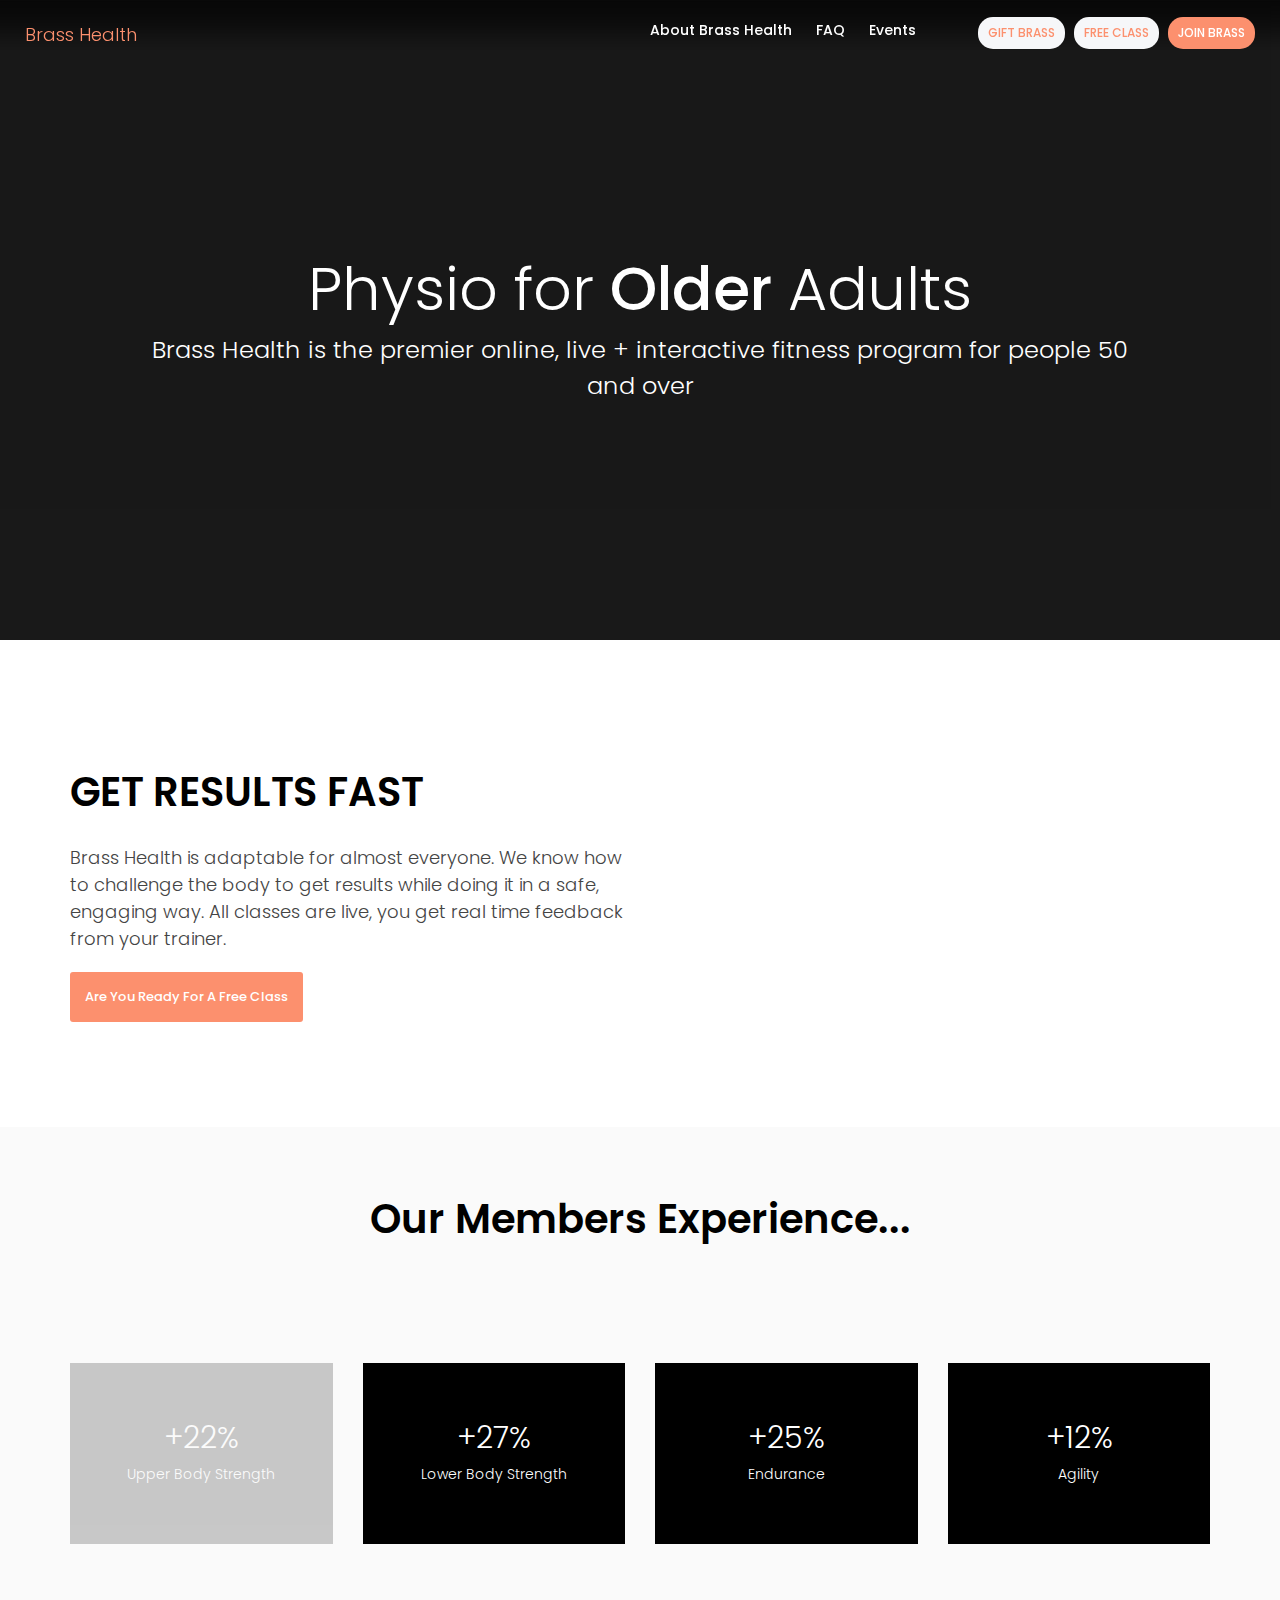
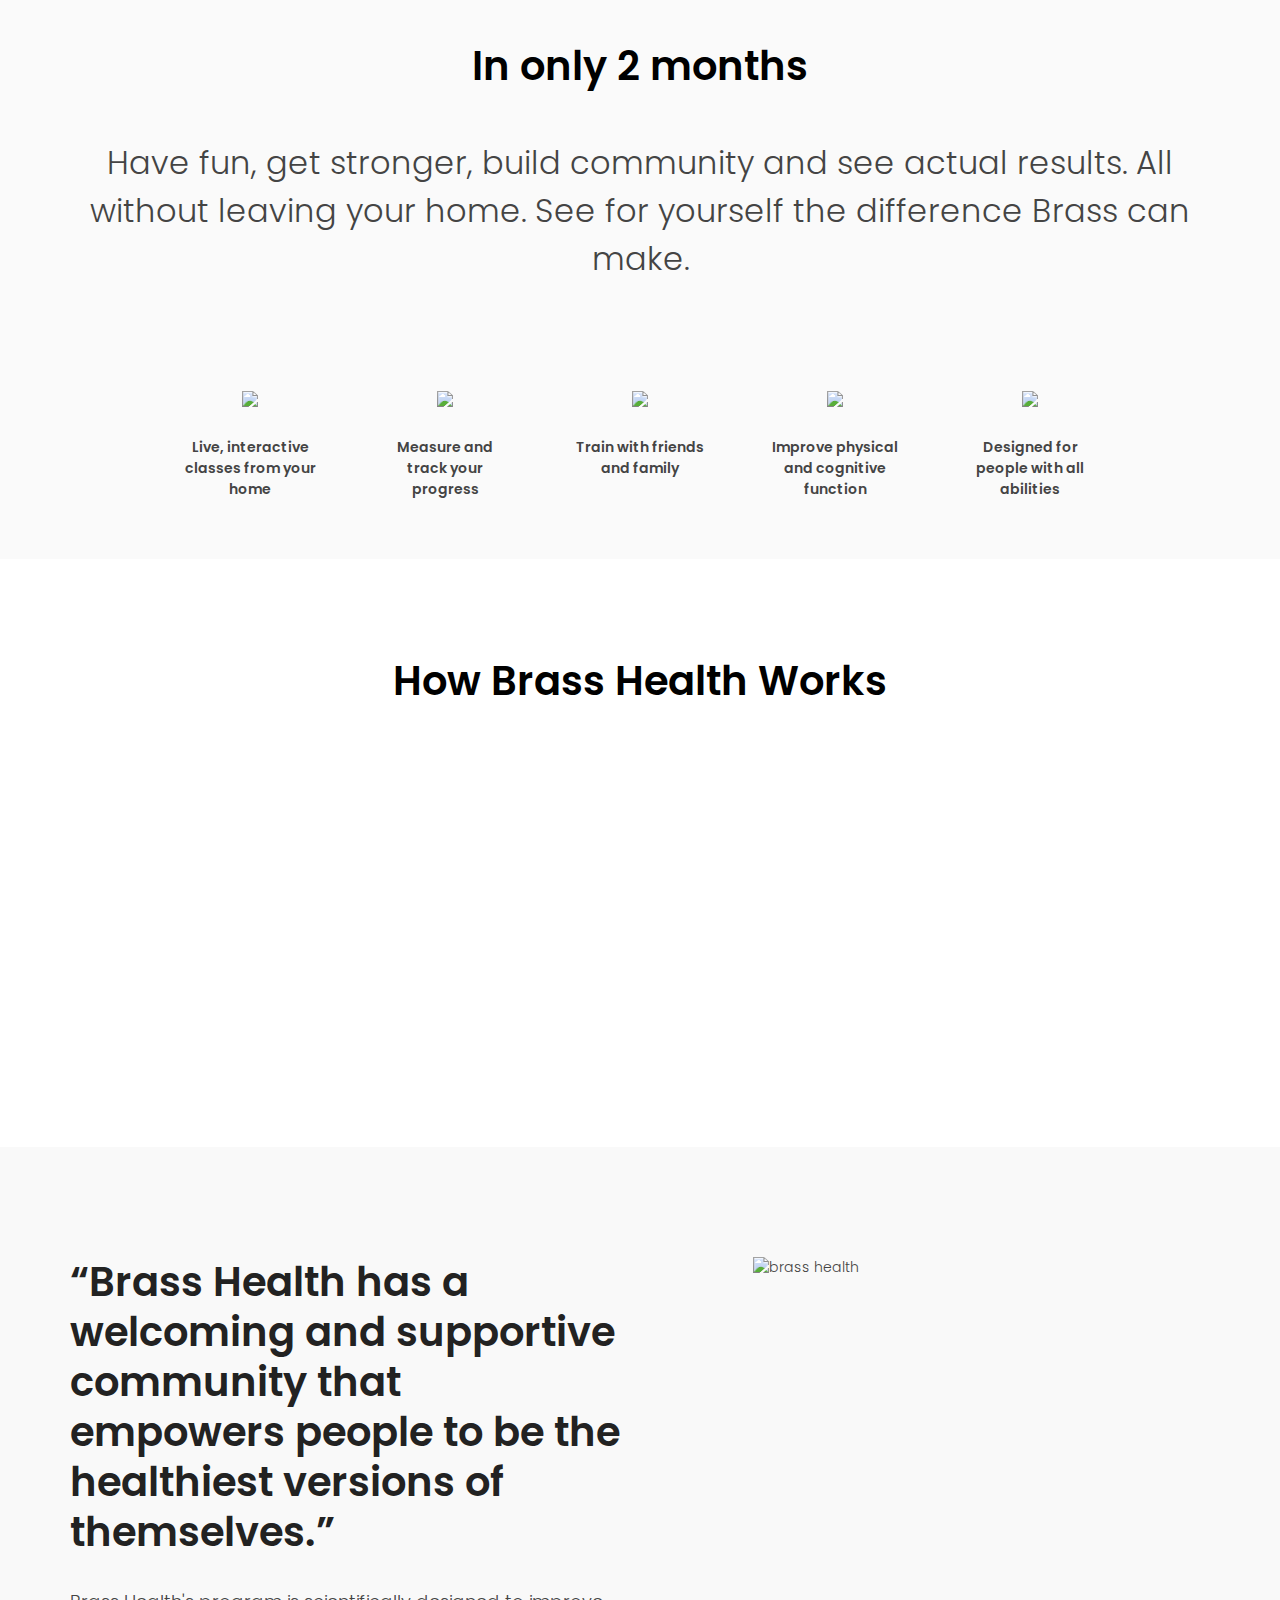
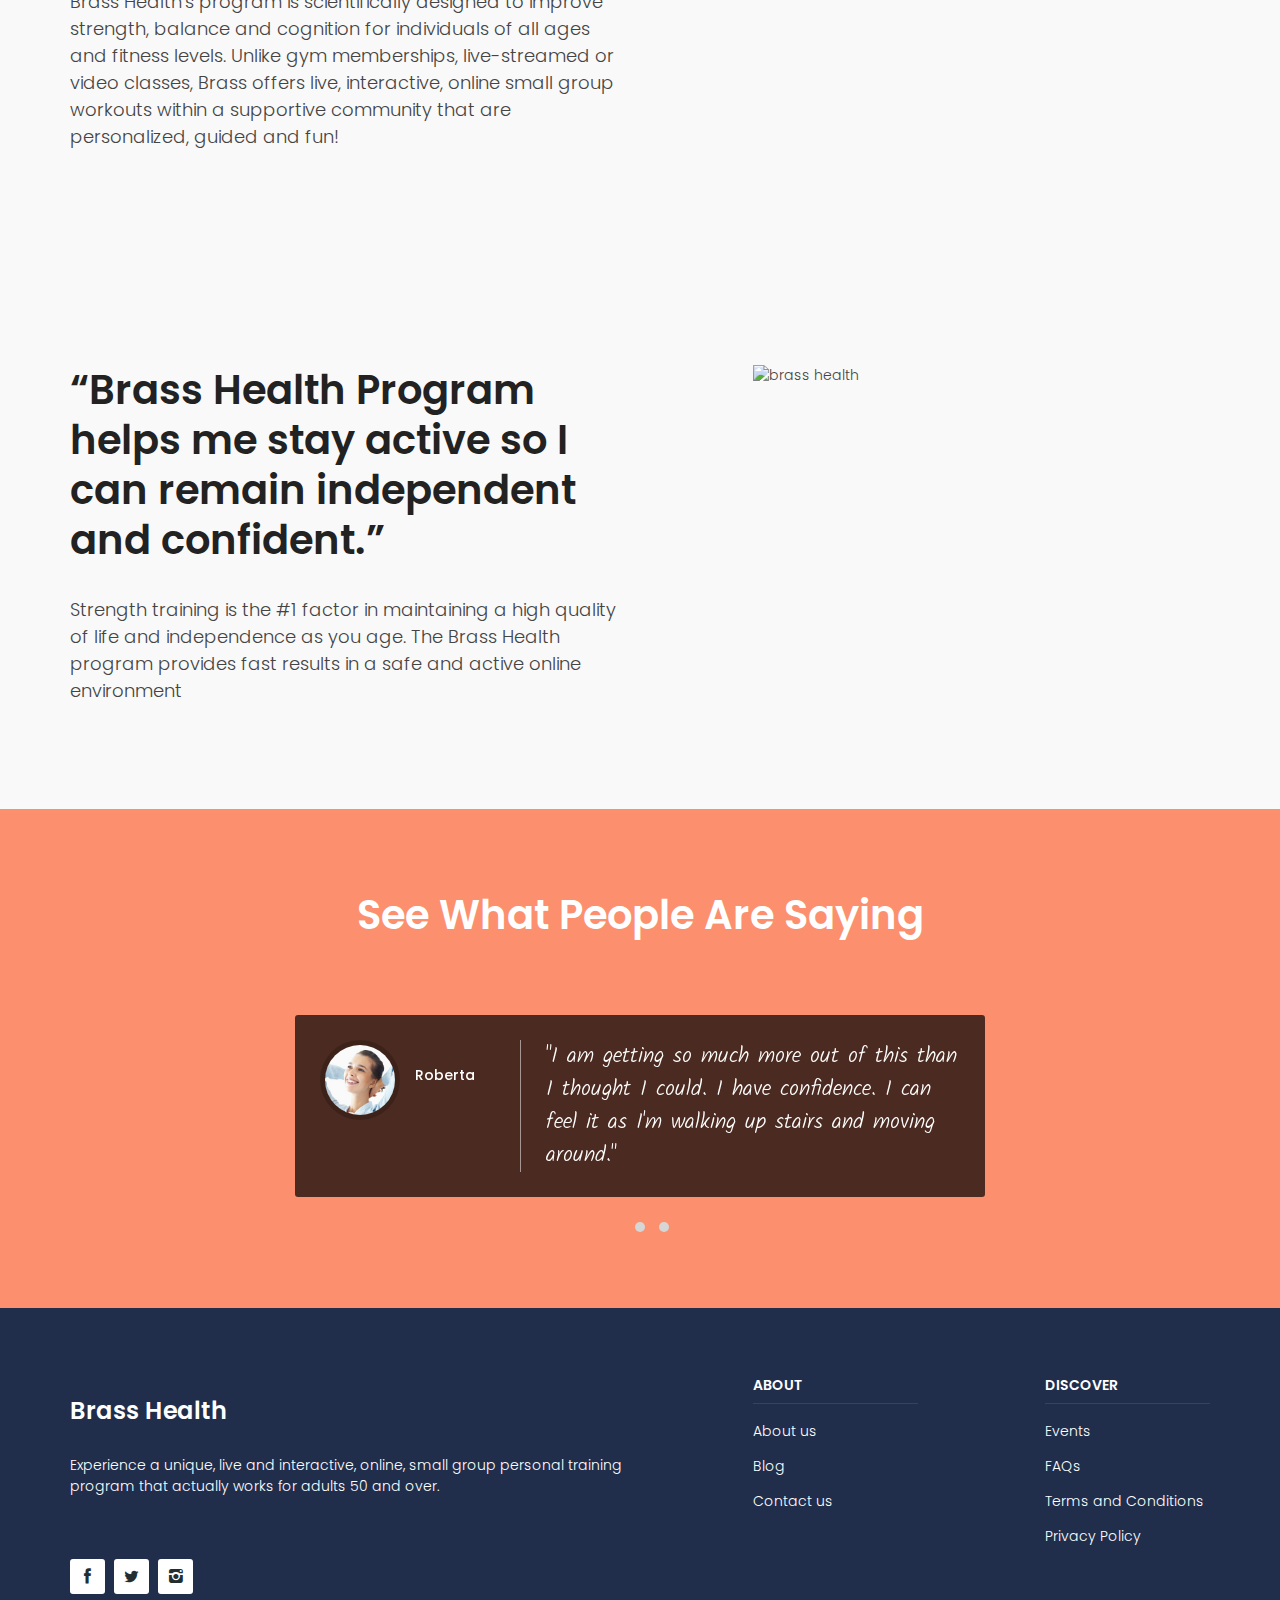
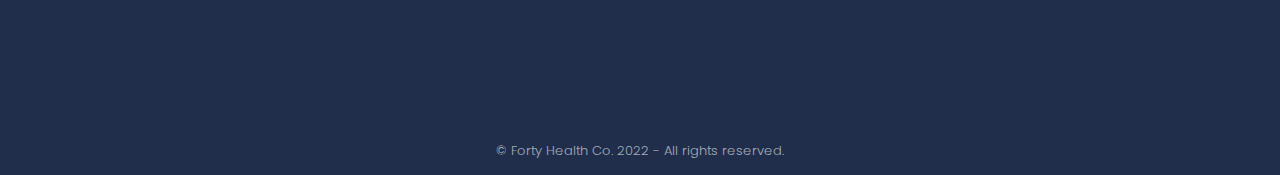
==== index.html @ 6498fea3 "updates" ====
<!DOCTYPE html>
<html lang="en">

<head>
    <meta charset="utf-8">
    <meta http-equiv="X-UA-Compatible" content="IE=edge">
    <meta name="viewport" content="width=device-width, initial-scale=1">
    <meta name="description" content="BrassHealth is the premier online, small group, program that focuses on strength training for seniors and people over 55 in Africa. Taught in small-group classes by live certified trainers">
    <meta name="author" content="FortyHealth">
    <title>Welcome to Brass Health</title>

    <!-- Favicons-->
    <!-- <link rel="shortcut icon" href="img/favicon.ico" type="image/x-icon">
    <link rel="apple-touch-icon" type="image/x-icon" href="img/apple-touch-icon-57x57-precomposed.png">
    <link rel="apple-touch-icon" type="image/x-icon" sizes="72x72" href="img/apple-touch-icon-72x72-precomposed.png">
    <link rel="apple-touch-icon" type="image/x-icon" sizes="114x114" href="img/apple-touch-icon-114x114-precomposed.png">
    <link rel="apple-touch-icon" type="image/x-icon" sizes="144x144" href="img/apple-touch-icon-144x144-precomposed.png"> -->

    <!-- GOOGLE WEB FONT -->
    <link href="https://fonts.googleapis.com/css?family=Poppins:400,300,500,600,700|Kalam:400,700" rel="stylesheet">

    <!-- BASE CSS -->
    <link href="css/animate.min.css" rel="stylesheet">
    <link href="css/bootstrap.min.css" rel="stylesheet">
    <link href="css/menu.css" rel="stylesheet">
    <link href="css/style.css" rel="stylesheet">
    <link href="css/responsive.css" rel="stylesheet">
    <link href="css/icon_fonts/css/all_icons.min.css" rel="stylesheet">
    <link href="css/magnific-popup.min.css" rel="stylesheet">

    <!-- YOUR CUSTOM CSS -->
    <link href="css/custom.css" rel="stylesheet">

    <link href="css/new.css" rel="stylesheet">
    
    <!-- SPECIFIC CSS -->
    <link href="layerslider/css/layerslider.css" rel="stylesheet">

    <!-- Global site tag (gtag.js) - Google Analytics -->
    <script async src="https://www.googletagmanager.com/gtag/js?id=G-YE1J4XQWGH"></script>
    <script>
    window.dataLayer = window.dataLayer || [];
    function gtag(){dataLayer.push(arguments);}
    gtag('js', new Date());

    gtag('config', 'G-YE1J4XQWGH');
    </script>


</head>

<body>

    <div class="layer"></div>
    <!-- Mobile menu overlay mask -->

   
	
	<!-- Header ================================================== -->
    <header>
        <div class="container-fluid">
            <div class="row">
                <div class="col-xs-3">
                    <a href="https://mybrasshealth.com/" id="logo"> 
                        <h3 style="color: #fc906e; font-size: 18px;">Brass Health</h3>
                        <!-- <img src="img/logo.png" width="95" height="27" alt="" data-retina="true" class="logo_normal">
                        <img src="img/logo_sticky.png" width="95" height="27" alt="" data-retina="true" class="logo_sticky"> -->
                    </a>
                </div>
                <nav class="col-xs-9">
					<ul id="access_top">
						
                        <li><a href="#" data-toggle="modal" data-target="#" class="hidden-xs">Gift Brass</a>
						</li>
                        
						<li><a href="/trial" data-toggle="modal" data-target="#" class="hidden-xs">Free Class</a>
						</li>
						<li><a href="/join" class="hidden-xs" style="background-color: #fc906e; color: #fff;">Join Brass</a>
						</li>
					</ul>
					<a class="cmn-toggle-switch cmn-toggle-switch__htx open_close" href="javascript:void(0);"><span>Menu mobile</span></a>
					<div class="main-menu">
						<div id="header_menu">

                            <h3 style="color: #fc906e;">Brass Health</h3>
							<!-- <img src="img/logo.png" width="95" height="27" alt="Lovefit" data-retina="true"> -->
						</div>
						<a href="https://mybrasshealth.com/" class="open_close" id="close_in"><i class="icon_close"></i></a>
						<ul>
							<li><a href="/about">About Brass Health</a>
							</li>
							
							<li><a href="/faq">FAQ</a>
							</li>

                            <li><a href="#">Events</a>
							</li>
                            <li><a href="" class="visible-xs">Gift Brass</a>
							</li>
							<li><a href="/trial" class="visible-xs">Free Class</a>
							</li>
							<li><a href="/join" class="visible-xs">Join Brass</a>
							</li>
						</ul>
					</div>
					<!-- End main-menu -->
				</nav>
            </div>
            <!-- End row -->
        </div>
        <!-- End container -->
    </header>
    <!-- End Header =============================================== -->


	<!-- SubHeader =============================================== -->
	<section class="header-video" style="background-image: url(https://media.gettyimages.com/photos/senior-woman-exercising-at-home-picture-id1306155747?k=20&m=1306155747&s=612x612&w=0&h=SU8xr3npveXihCke8wuwkwCivlwl44yqxT59TnL2FkI=); background-position: center center;
    background-repeat: no-repeat; background-size: cover; opacity: 0.9; background-color: #000">
		<div id="hero_video">
			<div id="sub_content">
				<div class="mobile_fix">
					<h1>
                        Physio for 
                         <strong>Older</strong> 
                     Adults
                    </h1>
					<p>
                        Brass Health is the premier online, live + interactive fitness program for people 50 and over
					</p>
				</div>
			</div>
			<!-- End sub_content -->
		</div>
		<img src="" alt="" class="header-video--media" data-video-src="video/intro" data-teaser-source="video/intro" data-provider="" data-video-width="1920" data-video-height="960">
		
	</section>
	<!-- End Header video -->
	<!-- End SubHeader ============================================ -->


    <div class="container_styled_1" style="background-color: #fff; padding-top: 70px; padding-bottom: 70px;">
		<div class="container margin_60_35">
			<div class="row">
				<div class="col-md-6">
					<h1 class="main_title" style="text-align: left;">GET RESULTS
                        FAST</h1>
					
					<p style="font-size: 18px;">
                       Brass Health is adaptable for almost everyone. We know how to challenge the body to get results while doing it in a safe, engaging way.

                            All classes are live, you get real time feedback from your trainer.
                        
                    </p>
				
                    <a href="#" class="btn_1">Are You Ready For A Free Class</a>
					
				</div>
				<div class="col-md-5 col-md-offset-1 hidden-sm hidden-xs">
					<img src="https://media.gettyimages.com/photos/older-hispanic-woman-lifting-weights-in-living-room-picture-id546825853?k=20&m=546825853&s=612x612&w=0&h=wFB4FVRJzCVm72QkZBUswfXNHgHCX_nwCfHmkYHgGIg=" alt="" class="img-responsive">
				</div>
			</div>
			<!-- End row -->
		</div>
	</div>


    

    <section style="padding-top: 70px; background-color: #fafafa;">

        <div class="container text-center">
            
            <h2 class="main_title">Our Members Experience...</h2>
           
            <br><br>
            
            <div class="row text-center" style="padding-bottom: 100px; padding-top: 50px;">

                <div class="col-md-3">

                    <div class="elementor-widget-container" style=" background-color: #000; color: #fff; background-image: url(https://media.gettyimages.com/photos/black-woman-practicing-yoga-in-studio-picture-id514410795?k=20&m=514410795&s=612x612&w=0&h=q0G_x2_CDR_orfdpBBS0fveyMvrhPsQqwHtnmxw0MGM=);    background-repeat: no-repeat; background-size: cover; opacity: 0.2;">

                        <h2 style="color: #fff;">+22%</h2>

                        <p>Upper Body Strength</p>

                    </div>

                </div>


                <div class="col-md-3">

                    <div class="elementor-widget-container" style=" background-color: #000; color: #fff">

                        <h2 style="color: #fff;">+27%</h2>

                        <p>Lower Body Strength</p>

                    </div>

                </div>

                <div class="col-md-3">

                    <div class="elementor-widget-container" style=" background-color: #000; color: #fff">

                        <h2 style="color: #fff;">+25%</h2>

                        <p>Endurance</p>

                    </div>

                </div>

                <div class="col-md-3">

                    <div class="elementor-widget-container" style=" background-color: #000; color: #fff">

                        <h2 style="color: #fff;">+12%</h2>

                        <p>Agility</p>

                    </div>

                </div>


            </div>


            <h2 class="main_title">In only 2 months</h2>

            <br>

            <p class="text-center" style="font-size: 32px;">
                Have fun, get stronger, build community and see actual results.
                All without leaving your home.
                See for yourself the difference Brass can make.
            </p>


            <div class="row text-center" style="padding-top: 50px;">

                <div class="col-md-1"></div>

                <div class="col-md-2">

                    <div class="elementor-widget-container">

                        <img src="https://teamvivo.com/wp-content/uploads/2021/05/Yellow-1-03.png" style="width: 35%; margin-bottom: 30px;">

                        <p style="font-weight: 600;">Live, interactive classes from your home</p>

                    </div>

                </div>


                <div class="col-md-2">

                    <div class="elementor-widget-container">

                        <img src="https://teamvivo.com/wp-content/uploads/2021/05/Yellow1-03.png" style="width: 35%; margin-bottom: 30px;">

                        <p style="font-weight: 600;">Measure and track your progress</p>

                    </div>

                </div>

                <div class="col-md-2">

                    <div class="elementor-widget-container">

                        <img src="https://teamvivo.com/wp-content/uploads/2021/05/Yellow3-03.png" style="width: 35%; margin-bottom: 30px;">

                        <p style="font-weight: 600;">Train with friends and family</p>

                    </div>

                </div>

                <div class="col-md-2">

                    <div class="elementor-widget-container">

                        <img src="https://teamvivo.com/wp-content/uploads/2021/05/Yellow4-03.png" style="width: 35%; margin-bottom: 30px;">

                        <p style="font-weight: 600;">Improve physical and cognitive function</p>

                    </div>

                </div>


                <div class="col-sm-2">

                    <div class="elementor-widget-container">

                        <img src="https://teamvivo.com/wp-content/uploads/2021/05/Yellow5-03.png" style="width: 35%; margin-bottom: 30px;">

                        <p style="font-weight: 600;">Designed for people with all abilities</p>

                    </div>

                </div>

                <div class="col-sm-1"></div>

            </div>



            
            <!-- End row -->
        </div>
        <!-- End container -->
    </section>
    <!-- End section -->

    <section style="padding-top: 100px; padding-bottom: 100px;">

        <div class="container">

            <h2 class="main_title">How Brass Health Works</h2>

            <br><br>

            <div class="row">
                
                <div class="col-sm-3 wow fadeIn animated" data-wow-delay="0.2s">
                    <div class="elementor-element-populated">

                        <h1 class="ele-h1">1</h1>
                        <h3 style="font-size: 20px; font-weight: 600; color: #fff;">Select Your
                            Program</h3>
                        <p style="color: #fff;">Choose 1, 2, or 3 times per week. Train with others at a similar level. </p>
                    </div>
                </div>
               
                <div class="col-sm-3 wow fadeIn animated" data-wow-delay="0.2s">
                    <div class="elementor-element-populated">

                        <h1 class="ele-h1">2</h1>
                        <h3 style="font-size: 20px; font-weight: 600; color: #fff;">Set Your Health
                            Goals
                        </h3>
                        <p style="color: #fff;">Your baseline fitness
                            is tested by a fitness professional and goals are set. </p>
                    </div>
                </div>

                <div class="col-sm-3 wow fadeIn animated" data-wow-delay="0.2s">
                    <div class="elementor-element-populated">

                        <h1 class="ele-h1">3</h1>
                        <h3 style="font-size: 20px; font-weight: 600; color: #fff">Schedule
                            Your Class
                        </h3>
                        <p style="color: #fff">
                            Meet in live, online, small group classes with certified trainers.    
                        </p>
                    </div>

                </div>

                <div class="col-sm-3 wow fadeIn animated" data-wow-delay="0.2s">
                    <div class="elementor-element-populated">

                        <h1 class="ele-h1">4</h1>
                        <h3 style="font-size: 20px; font-weight: 600; color: #fff">Watch Your Progress
                        </h3>
                        <p style="color: #fff">
                            Reassess your progress every 8 weeks, receive a progress report.
                        </p>
                    </div>

                </div>
               
                
                
            </div>


        </div>

    </section>


    <div class="container_styled_1" style="padding-bottom: 50px; padding-top: 50px">
		
        <div class="container margin_60_35">
			<div class="row">

                <div class="col-md-6">
					<h2 class="nomargin_top" style="font-weight: 600; line-height: 50px; font-size: 40px;">
                    
                        “Brass Health has a welcoming and supportive community that empowers people to be the healthiest
                         versions of themselves.”
                    
                    </h2>
					
                    <br>
                    
					<p style="font-size: 18px;">
                      
                       Brass Health's program is scientifically designed to improve strength, balance and cognition for individuals of all ages and fitness levels. Unlike gym memberships, live-streamed or video classes, Brass offers live, interactive, online small group workouts within a supportive community that are personalized, guided and fun!
                        
                    </p>
				
                    <!-- <a href="#" class="btn_1">Are You Ready For A Free Class</a> -->
					
				</div>

                <div class="col-md-5 col-md-offset-1 ">
					<img src="https://teamvivo.com/wp-content/uploads/2021/05/20.png" alt="brass health" class="img-responsive">
				</div>

				
			</div>
			<!-- End row -->
		</div>
	</div>


    <div class="container_styled_1" style="padding-bottom: 50px; padding-top: 50px">
		
        <div class="container margin_60_35">
		
            <div class="row">

				<div class="col-md-6">

					<h2 class="nomargin_top" style="font-weight: 600; line-height: 50px; font-size: 40px;">
                        “Brass Health Program helps me stay active so I can remain independent and confident.”    
                    </h2>
					
                    <br>
					<p style="font-size: 18px;">
                      
                        Strength training is the #1 factor in maintaining a high quality of life and independence as you age.

                        The Brass Health program provides fast results in a safe and active online environment
                        
                    </p>
				
                    <!-- <a href="#" class="btn_1">Are You Ready For A Free Class</a> -->
					
				</div>

                <div class="col-md-5 col-md-offset-1 ">
					<img src="https://teamvivo.com/wp-content/uploads/2021/05/VIVO_APRIL221-56-web.jpg" alt="brass health" class="img-responsive">
				</div>
				
			</div>
			<!-- End row -->
		</div>
	</div>



    
    <section class="promo_full">
        <div class="promo_full_wp">
            <div>
                <h3 style="color: #fff;">
                    See What People Are Saying
                    
                </h3>

                <br><br>

                <div class="container">
                    <div class="row">
                        <div class="col-md-8 col-md-offset-2">
                            <div class="carousel_testimonials">
                                <div>
                                    <div class="box_overlay">
                                        <div class="pic">
                                            <figure><img src="img/testimonial_1.jpg" alt="brass health testimonials" class="img-circle">
                                            </figure>
                                            <h4>Roberta</h4>
                                        </div>
                                        <div class="comment">
                                            "I am getting so much more out of this than I thought I could. I have confidence. I can feel it as I'm walking up stairs and moving around."
                                        </div>
                                    </div>
                                    <!-- End box_overlay -->
                                </div>

                                <div>
                                    <div class="box_overlay">
                                        <div class="pic">
                                            <figure><img src="img/testimonial_1.jpg" alt="brass health testimonials" class="img-circle">
                                            </figure>
                                            <h4>Kola</h4>
                                        </div>
                                        <div class="comment">
                                            "My flexibility has increased significantly. Right shoulder has increased in range of motion. Balance has improved significantly. I have no hesitation of going up the stairs."
                                        </div>
                                    </div>
                                    <!-- End box_overlay -->
                                </div>

                                <div>
                                    <div class="box_overlay">
                                        <div class="pic">
                                            <figure><img src="img/testimonial_1.jpg" alt="brass health testimonials" class="img-circle">
                                            </figure>
                                            <h4>Anna</h4>
                                        </div>
                                        <div class="comment">
                                            "I used to get up 2 to 3 times a night. Now, I sleep through the night!"
                                        </div>
                                    </div>
                                    <!-- End box_overlay -->
                                </div>

                            </div>
                            <!-- End carousel_testimonials -->
                        </div>
                        <!-- End col-md-8 -->
                    </div>
                    <!-- End row -->
                </div>
                <!-- End container -->
            </div>
            <!-- End promo_full_wp -->
        </div>
        <!-- End promo_full -->
    </section>
    <!-- End section -->

    
    <footer>
        <div class="container">
            <div class="row ">
                <div class="col-md-6 ">
                    <p>
                        <!-- <img src="img/logo.png" width="95" height="27" alt="Lovefit" data-retina="true"> -->
                        <h3 style="color: #fff; font-weight: 600;">Brass Health</h3>
                        <br>
                        <p style="color: #fff">
                            Experience a unique, live and interactive, online, small group personal training program
                             that actually works for adults 50 and over.
                        </p>
                        
                    </p>

                    <br><br>

                    <div id="social">
                        <ul>
                            <li><a href="#"><i class="icon-facebook"></i></a>
                            </li>
                            <li><a href="#"><i class="icon-twitter"></i></a>
                            </li>
                            <li><a href="#"><i class="icon-instagram"></i></a>
                            </li>
                           
                        </ul> <br><br>
                    </div>
                </div>

                <div class="col-md-1 "></div>

                <div class="col-md-2">
                    <h4>About</h4>
                    <ul>
                        <li><a href="/about">About us</a>
                        </li>
                        <li><a href="/blog">Blog</a>
                        </li>
                       
                        <li><a href="/contact-us">Contact us</a>
                        </li>
                    </ul>
                </div>

                <div class="col-md-1 "></div>

                <div class="col-md-2 ">
                    <h4>Discover</h4>
                    <ul>
                        <li><a href="#">Events</a>
                        </li>
                        <li><a href="/faq">FAQs</a>
                        </li>
                        <li><a href="/privacy-policy">Terms and Conditions</a>
                        </li>
                        <li><a href="/privacy-policy">Privacy Policy</a>
                        </li>
                        
                       
                    </ul>
                </div>
                
            </div>
            <!-- End row -->
        </div>
        <!-- End container -->
    </footer>
    <!-- End footer -->
    <div id="copy">
        <div class="container">
            © Forty Health Co. 2022 - All rights reserved.
        </div>
    </div>
    <!-- End copy -->

	
	<div id="toTop"></div>
	<!-- Back to top button -->

	

	<!-- COMMON SCRIPTS -->
	<script src="js/jquery-2.2.4.min.js"></script>
	<script src="js/common_scripts_min.js"></script>
	<script src="assets/validate.js"></script>
	<script src="js/functions.js"></script>

	<!-- SPECIFIC SCRIPTS -->
	<script src="js/bootstrap-portfilter.min.js"></script>
	<script src="js/video_header.js"></script>
	<script>
		HeaderVideo.init({
			container: $('.header-video'),
			header: $('.header-video--media'),
			videoTrigger: $("#video-trigger"),
			autoPlayVideo: true
		});
	</script>

</body>

</html>
---- css/menu.css ----
/* ====================================================================================================
	MINIMAL CSS3 MENU
==================================================================================================== */

.main-menu {position: relative;z-index:9;width:auto; float:right;margin: 0;padding: 0;}
.main-menu a {-webkit-transition:all 0.3s;-moz-transition:all 0.3s;transition:all 0.3s;}
.main-menu ul,
.main-menu ul li,
.main-menu ul li a {position: relative; margin: 0;padding: 0;}

/* Submenu styles */
.main-menu ul li a {display: block;padding:10px;}
			
/*First level styles */			
.main-menu > ul > li > a {color: #fff; padding: 15px 10px 15px  10px; font-size:14px; margin:0; font-weight:500;}
.main-menu > ul > li:hover > a {color: #ed5434;}

/*First level styles header */		
header.sticky .main-menu > ul > li > a, header#plain .main-menu > ul > li > a {color: #333;}

/* Opacity mask when left open */
.layer {
	position: fixed; 
	top: 0; 
	left: 0; 
	width: 100%; 
	min-width: 100%; 
	z-index: 100; 
	min-height: 100%; 
	background-color: #000;  
	z-index:9;
	background-color: rgba(0, 0, 0, 0.8);
    -webkit-transition: transform 0.3s ease 0s, opacity 0.3s ease 0s, visibility 0s ease 0.3s;
    -moz-transition: transform 0.3s ease 0s, opacity 0.3s ease 0s, visibility 0s ease 0.3s;
    -ms-transition: transform 0.3s ease 0s, opacity 0.3s ease 0s, visibility 0s ease 0.3s;
    -o-transition: transform 0.3s ease 0s, opacity 0.3s ease 0s, visibility 0s ease 0.3s;
    transition: transform 0.3s ease 0s, opacity 0.3s ease 0s, visibility 0s ease 0.3s;
    opacity: 0;
    visibility: hidden;
}
.layer-is-visible {
	   opacity: 1;
        visibility: visible;
        -webkit-transition: opacity 0.3s ease 0s, transform 0.3s ease 0s;
        -moz-transition: opacity 0.3s ease 0s, transform 0.3s ease 0s;
        -ms-transition: opacity 0.3s ease 0s, transform 0.3s ease 0s;
        -o-transition: opacity 0.3s ease 0s, transform 0.3s ease 0s;
        transition: opacity 0.3s ease 0s, transform 0.3s ease 0s;
}

#close_in,#header_menu, .cmn-toggle-switch{display:none;}	

a.dropdown-toggle.icon-search{display: inline-block;}	

/* IE9 fix that affect the pages with parallax header (ex.single_hotel.html); Issue: submenu disappear when move the cursor to the submenu (only if you did not scroll the page) */
.ie9 a.show-submenu, .ie9 a.show-submenu-mega{ background:url(../img/fix_ie_9_menu.png);}
		
/* All styles for screen size over 992px
================================================== */
@media only screen and (min-width: 992px) {
	
.main-menu {width: auto;}
.main-menu a {white-space: nowrap;}	
.main-menu ul li {display: inline-block;}

.main-menu ul li.submenu:hover > a:before,
.main-menu ul li.submenu:hover > a:after {bottom: -20px;opacity: 0;}
		
/* Submenu */
.main-menu ul ul,
.main-menu ul .menu-wrapper {position: absolute;display: none;z-index: 1;height: auto;left: 0;top: 100%;margin: 0;padding: 0;background: #fff;min-width:190px;-webkit-box-shadow: 0 6px 12px rgba(0, 0, 0, .175);box-shadow: 0 6px 12px rgba(0, 0, 0, .175);}

/* Submenu 3rd level */
.main-menu ul ul ul,
.main-menu ul ul .menu-wrapper {position: absolute;border-top: 0;display: none;z-index: 1;height: auto;left: 100%;top: 0;margin: 0;padding: 0;background: #fff;min-width:170px;-webkit-box-shadow: 0 6px 12px rgba(0, 0, 0, .175);box-shadow: 0 6px 12px rgba(0, 0, 0, .175);}	

/* Arrows top */
.main-menu ul ul:before{bottom: 100%;left: 15%;border: solid transparent;content: " ";height: 0;width: 0;position: absolute;pointer-events: none;border-bottom-color: #fff;border-width: 7px;margin-left: -7px;}

/* Arrows top 3rd level*/
.main-menu ul ul ul:before{border-width: 0;margin-left: 0;}

.main-menu ul .menu-wrapper ul {-webkit-box-shadow:none;-moz-box-shadow:none;box-shadow:none;border-top: none; margin:0; padding:0;}
.main-menu ul .menu-wrapper ul:before{border:0;}

.main-menu ul li:hover > ul,
.main-menu ul li:hover > .menu-wrapper {display:block;padding: 0;}
.main-menu ul ul li {display: block;height: auto;padding: 0;}		
.main-menu ul ul li a {font-size: 13px;color: #333;border-bottom:1px solid #ededed;display: block;}
.main-menu ul ul li:last-child a {border-bottom:none;}

.main-menu ul ul li:hover > a {background-color:#f9f9f9;color:#fc906e; padding-left:15px;}

.main-menu ul .menu-wrapper ul {position: relative;display:block;}
.main-menu ul .menu-wrapper ul {margin-bottom:15px;left: 0;}

a#search_bt span{ display:none;}
	
}


@media only screen and (max-width: 991px) {
	
#header_menu{text-align:center;padding:25px 15px 25px 15px;position:relative;display:block; background-color:#000;}

.main-menu ul li a:hover,
a.show-submenu:hover,
a.show-submenu:focus,
a.show-submenu-mega:hover,
a.show-submenu-mega:focus{color:#fc906e!important;background-color:#f9f9f9;}	
	
.main-menu ul li  {border-top: none;border-bottom: 1px solid #ededed;color: #fff;}

/* Menu mobile first level */	
.main-menu ul li a  {padding:10px 15px !important;}

.main-menu h3 {font-size: 12px; line-height:14px;margin: 10px 0 0 0;padding: 0 0 15px 15px;color: #333;text-transform:uppercase;}
.megamenu .menu-wrapper > div {padding:0;}	
	
.main-menu li,
.main-menu a {display: block;color:#555 !important;}
.main-menu li {position: relative;}
	
.main-menu a:hover {color:#fc906e !important;}
	
.main-menu ul > li {padding-bottom: 0;}
.main-menu ul > li i{float:right;}

/* Menu mobile second level */	
.main-menu ul li.submenu ul{font-size: 13px;border-left:1px solid #ededed;margin:0 0 15px 25px;}
.main-menu ul li.submenu ul li{font-size: 13px;border:0;}


/* Menu mobile left panel */	
.main-menu {overflow: auto;left: -100%;bottom: 0;width: 40%;height: 100%;opacity: 0;position:fixed;background-color:#fff;
transition: all 0.3s ease-in-out 0s;
        -moz-transition: all 0.4s ease-in-out 0s;
        -o-transition: all 0.4s ease-in-out 0s;
        -webkit-transition: all 0.3s ease-in-out 0s;
z-index:9999;
-webkit-box-shadow: 1px 0px 5px 0px rgba(50, 50, 50, 0.55);
-moz-box-shadow:    1px 0px 5px 0px rgba(50, 50, 50, 0.55);
box-shadow:         1px 0px 5px 0px rgba(50, 50, 50, 0.55);}

.main-menu.show {visibility: visible;left: 0;opacity: 1;}
.main-menu .show-submenu + ul,
a.show-submenu-mega + .menu-wrapper{display: none;visibility: hidden;}
a.show-submenu-mega + .menu-wrapper.show_mega,
.main-menu a.show-submenu + ul.show_normal  {display: block;visibility: visible;}
	
/* Hamburger menu button*/
.cmn-toggle-switch {
  position: relative;
  display:block;
  overflow: visible;
  position:absolute; 
  top:12px;
  right:15px;
  margin: 0;
  padding: 0;
  width: 30px;
  height: 30px;
  font-size: 0;
  text-indent: -9999px;
  -webkit-appearance: none;
  -moz-appearance: none;
  appearance: none;
  box-shadow: none;
  border: none;
  cursor: pointer;
}

.cmn-toggle-switch:focus {outline: none;}
.cmn-toggle-switch span {display: block;position: absolute;top: 10px;left: 0;right: 0;height: 2px;background: #fff;}
header#plain .cmn-toggle-switch span {background: #333;}

.cmn-toggle-switch span::before,
.cmn-toggle-switch span::after {position: absolute;display: block;left: 0;width: 100%;height:2px;background-color: #fff; content: "";}
header#plain .cmn-toggle-switch span::after, header#plain .cmn-toggle-switch span::before {background: #333;}

.cmn-toggle-switch span::before {top: -10px;}
.cmn-toggle-switch span::after {bottom: -10px;}

.sticky .cmn-toggle-switch span::before,
.sticky .cmn-toggle-switch span::after,
.sticky .cmn-toggle-switch span {background-color: #333;}

.cmn-toggle-switch__htx span::before,
.cmn-toggle-switch__htx span::after { -webkit-transition-duration: 0.3s, 0.3s;transition-duration: 0.3s, 0.3s;-webkit-transition-delay: 0.3s, 0;transition-delay: 0.3s, 0;}
.cmn-toggle-switch__htx span::before { -webkit-transition-property: top, -webkit-transform;transition-property: top, transform;}
.cmn-toggle-switch__htx span::after {-webkit-transition-property: bottom, -webkit-transform;transition-property: bottom, transform;}

/* active state, i.e. menu open */
.cmn-toggle-switch__htx.active span{background:none !important;}
.cmn-toggle-switch__htx.active span::before {top: 0; -webkit-transform: rotate(45deg);-ms-transform: rotate(45deg);transform: rotate(45deg);}
.cmn-toggle-switch__htx.active span::after {bottom: 0;-webkit-transform: rotate(-45deg); -ms-transform: rotate(-45deg);transform: rotate(-45deg);}
.cmn-toggle-switch__htx.active span::before,
.cmn-toggle-switch__htx.active span::after {-webkit-transition-delay: 0, 0.3s;transition-delay: 0, 0.3s;}

}
@media only screen and (max-width: 767px) {

}	
@media only screen and (max-width: 600px) {
.main-menu {width: 100%;}
a#close_in {display:block;position:absolute;right:15px;top:10px;width:24px;height:24px;}
#close_in i{color:#fff !important;font-size:24px;}

}
---- css/style.css ----
.chromeframe {
	background: #ddd;
	color: #000;
	padding: 0.2em;
	position: fixed;
	top: 0;
	left: 0;
	text-align: center;
	z-index: 9999;
	width: 100%;
}

.chromeframe a {
	color: #fc906e;
}

/*-------- 1.1 Typography --------*/

/* This is for popins font for firefox */
@font-face {
	font-family: 'Poppins';
	font-style: normal;
	font-weight: 400;
	src: url(https://fonts.gstatic.com/s/poppins/v1/2fCJtbhSlhNNa6S2xlh9GyEAvth_LlrfE80CYdSH47w.woff2) format('woff2');
	unicode-range: U+02BC, U+0900-097F, U+1CD0-1CF6, U+1CF8-1CF9, U+200B-200D, U+20A8, U+20B9, U+25CC, U+A830-A839, U+A8E0-A8FB;
}

/* This is for popins font for firefox */
@font-face {
	font-family: 'Poppins';
	font-style: normal;
	font-weight: 400;
	src: url(https://fonts.gstatic.com/s/poppins/v1/UGh2YG8gx86rRGiAZYIbVyEAvth_LlrfE80CYdSH47w.woff2) format('woff2');
	unicode-range: U+0100-024F, U+1E00-1EFF, U+20A0-20AB, U+20AD-20CF, U+2C60-2C7F, U+A720-A7FF;
}

/* This is for popins font for firefox */
@font-face {
	font-family: 'Poppins';
	font-style: normal;
	font-weight: 400;
	src: url(https://fonts.gstatic.com/s/poppins/v1/yQWaOD4iNU5NTY0apN-qj_k_vArhqVIZ0nv9q090hN8.woff2) format('woff2');
	unicode-range: U+0000-00FF, U+0131, U+0152-0153, U+02C6, U+02DA, U+02DC, U+2000-206F, U+2074, U+20AC, U+2212, U+2215, U+E0FF, U+EFFD, U+F000;
}

html * {
	-webkit-font-smoothing: antialiased;
	-moz-osx-font-smoothing: grayscale;
}

body {
	background: #fff;
	font-size: 14px;
	line-height: 1.5;
	font-family: "Poppins", Arial, sans-serif;
	color: #444;
	-webkit-font-smoothing: antialiased;
	font-weight: 300;
}

h1,
h2,
h3,
h4,
h5,
h6 {
	-webkit-font-smoothing: antialiased;
	color: #222;
	font-weight: 300;
}

h1.main_title_in {
	border-bottom: 1px solid #ededed;
	text-align: center;
	padding: 15px 15px 30px 15px;
	margin: 0;
}

h1.main_title,
h2.main_title {
	text-align: center;
	margin: 0 0 30px 0;
	padding: 0;
	font-size: 40px;
	color: #000;
	font-weight: 600;
	text-transform: titlecase;
}

h1.main_title span,
h2.main_title span {
	display: block;
	color: #999;
	font-size: 24px;
	text-transform: none;
}

h1.main_title em,
h2.main_title em {
	display: block;
	width: 40px;
	height: 4px;
	background-color: #ededed;
	margin: auto;
	-webkit-border-radius: 5 px;
	-moz-border-radius: 5px;
	border-radius: 5px;
	margin-bottom: 20px;
}

h3.main_title {
	text-align: center;
	margin: 0 0 45px 0;
	padding: 0;
	font-size: 36px;
	color: #fc906e;
	text-transform: uppercase;
}

h3.main_title span {
	display: block;
	color: #999;
	font-size: 18px;
	text-transform: none;
}
.parallax-window #subheader h1 {
	display: inline-block;
	margin: 0;
	padding: 15px 20px;
	font-size: 32px;
	color: #fff;
}

.promo_full_wp div h3 {
	font-size: 40px;
	/* text-transform: uppercase; */
	font-weight: 600;
	color: #000;
	margin-bottom: 30px;
}

.promo_full_wp div h3 span {
	color: #fff;
	display: block;
	text-transform: none;
	font-size: 24px;
}

/** Layes slider typography **/
h3.slide_typo {
	white-space: nowrap;
	color: #fff !important;
	font-weight: normal;
	text-transform: uppercase;
	font-size: 52px;
	line-height: 1.1;
	font-weight: 600;
	text-align: center;
	text-shadow: 2px 2px 7px rgba(0, 0, 0, 0.45);
}

.slide_typo_2 {
	color: #fff;
	font-size: 22px;
	white-space: nowrap;
	font-weight: 500;
}

p {
	margin-bottom: 20px;
}

strong {
	font-weight: 500;
}

p.lead.styled {
	text-align: center;
	font-size: 18px;
	padding: 0 10%;
	margin-bottom: 45px;
}

/*General links color*/
a {
	color: #fc906e;
	text-decoration: none;
	-webkit-transition: all 0.2s ease;
	transition: all 0.2s ease;
	outline: none;
}

a:hover,
a:focus {
	color: #333;
	text-decoration: none;
	outline: none;
}

/*-------- 1.2 Buttons --------*/

a.btn_full,
.btn_full {
	border: none;
	font-family: inherit;
	font-size: inherit;
	color: #fff;
	width: 100%;
	background: #fc906e;
	cursor: pointer;
	padding: 12px 20px;
	display: inline-block;
	outline: none;
	-webkit-transition: all 0.3s;
	-moz-transition: all 0.3s;
	transition: all 0.3s;
	-webkit-border-radius: 3px;
	-moz-border-radius: 3px;
	border-radius: 3px;
	text-transform: uppercase;
	display: block;
	text-align: center;
	font-weight: 600;
	margin-bottom: 5px;
}

a.btn_full:hover,
.btn_full:hover {
	background: #333;
}

a.btn_outline,
.btn_outline {
	border: 2px solid #333;
	font-family: inherit;
	font-size: inherit;
	color: #333;
	width: 100%;
	cursor: pointer;
	padding: 8px 20px;
	display: inline-block;
	outline: none;
	-webkit-transition: all 0.3s;
	-moz-transition: all 0.3s;
	transition: all 0.3s;
	-webkit-border-radius: 3px;
	-moz-border-radius: 3px;
	border-radius: 3px;
	text-transform: uppercase;
	display: block;
	text-align: center;
	font-weight: 600;
	text-transform: none;
}

a.btn_outline:hover,
.btn_outline:hover {
	background: #333;
	color: #fff;
}

a.btn_1,
.btn_1 {
	border: none;
	font-family: inherit;
	font-size: inherit;
	color: #fff;
	background: #fc906e;
	cursor: pointer;
	padding: 15px 15px;
	border-radius: 200px;
	display: inline-block;
	outline: none;
	font-size: 13px;
	-webkit-transition: all 0.3s;
	-moz-transition: all 0.3s;
	transition: all 0.3s;
	-webkit-border-radius: 3px;
	-moz-border-radius: 3px;
	/* border-radius: 3px; */
	font-weight: 500;
}

a.btn_1:hover,
.btn_1:hover {
	background: #333;
}

a.btn_1_outline,
.btn_1_outline {
	border: none;
	font-family: inherit;
	font-size: inherit;
	color: #fc906e;
	border: 2px solid #fc906e;
	cursor: pointer;
	padding: 7px 15px;
	display: inline-block;
	outline: none;
	font-size: 13px;
	-webkit-transition: all 0.3s;
	-moz-transition: all 0.3s;
	transition: all 0.3s;
	-webkit-border-radius: 3px;
	-moz-border-radius: 3px;
	border-radius: 3px;
	font-weight: 500;
}

a.btn_1_outline:hover,
.btn_1_outline:hover {
	background: #333;
	border: 2px solid #333;
	color: #fff;
}

a.btn_slider,
.btn_slider {
	border: none;
	font-family: inherit;
	font-size: inherit;
	color: #fff;
	background: #fc906e;
	cursor: pointer;
	padding: 8px 20px;
	display: inline-block;
	outline: none;
	font-size: 16px;
	-webkit-transition: background 0.3s !important;
	-moz-transition: background 0.3s !important;
	transition: background 0.3s !important;
	-webkit-border-radius: 3px;
	-moz-border-radius: 3px;
	border-radius: 3px;
	font-weight: 500;
}

a.btn_slider:hover,
.btn_slider:hover {
	background: #fff;
	color: #fc906e;
}

a.btn_1.white,
.btn_1.white {
	background: #fc906e;
	color: #fff;
}

a.btn_1.white:hover,
.btn_1.white a:hover,
.btn_1.white:hover {
	background: #fff;
	color: #fc906e !important;
}

/*-------- 1.3 Structure --------*/

/* Header */

header {
	padding: 5px 10px;
	width: 100%;
	position: fixed;
	top: 0;
	left: 0;
	z-index: 9999;
	background: url(../img/shadow_top.png) repeat-x 0 0;
}

header.sticky {
	border-bottom: 1px solid #ededed;
	background: #fff;
	-webkit-transition: all 0.4s ease;
	transition: all 0.4s ease;
}

header#plain {
	background: #fff;
	border-bottom: 1px solid #ededed;
}

header#plain #logo .logo_sticky {
	display: block;
}

header#plain #logo .logo_normal {
	display: none;
}

header #logo .logo_sticky {
	display: none;
}

header.sticky #logo .logo_normal {
	display: none;
}

header.sticky #logo .logo_sticky {
	display: block;
}

#logo img {
	height: 27px;
	width: auto;
	margin: 12px 0 0 0;
}

ul#access_top {
	float: right;
	list-style: none;
	margin: 12px 0 0 0;
}

ul#access_top li {
	display: inline-block;
	margin-left: 5px;
}

ul#access_top li a {
	display: inline-block;
	padding: 10px;
	text-transform: uppercase;
	line-height: 1;
	background-color: #f6f7f9;
	-webkit-border-radius: 15px;
	-moz-border-radius: 15px;
	border-radius: 15px;
	font-size: 12px;
	font-weight: 500;
}

ul#access_top li:first-child {
	margin-left: 0;
}

ul#access_top li a.search-overlay-menu-btn {
	display: inline-block;
	padding: 0 5px 0 0;
	position: relative;
	margin-left: -5px;
	top: 2px;
	background-color: transparent;
	-webkit-border-radius: 0;
	-moz-border-radius: 0;
	border-radius: 0;
	font-size: 18px;
	color: #fff;
}

ul#access_top li a.search-overlay-menu-btn:hover,
header.sticky ul#access_top li a.search-overlay-menu-btn:hover {
	color: #fc906e;
}

header.sticky ul#access_top li a.search-overlay-menu-btn {
	color: #444;
}

footer {
	background-color: #202e4c;
	padding: 70px 0 70px 0;
}

footer h4 {
	color: #fff;
	font-size: 14px;
	text-transform: uppercase;
	margin-top: 0;
	border-bottom: 1px solid rgba(255, 255, 255, 0.1);
	padding-bottom: 10px;
	font-weight: 600;
}

footer ul {
	list-style: none;
	padding: 0 0 20px 0;
	line-height: 35px;
}

footer a {
	color: #fff;
}

footer a:hover {
	color: #fff;
	padding-left: 5px;
}

.footer_pic {
	margin-top: -130px;
}

#copy {
	text-align: center;
	font-size: 13px;
	background-color: #202e4c;
	padding: 15px;
	color: #fff;
	color: rgba(255, 255, 255, 0.6)
}

#newsletter_container {
	background-color: #f8f8f8;
}

#newsletter_container h3 {
	font-size: 32px;
	margin: 0 0 20px 0;
}

input.form-control#email_newsletter {
	margin-bottom: 0;
	background-color: #fff;
	border: none;
	border: 2px solid #ededed;
	height: 49px;
	font-size: 15px;
	padding-left: 20px;
	width: 380px;
	margin-top: -2px;
	margin-right: 5px;
	-webkit-box-shadow: none;
	box-shadow: none;
	-webkit-border-radius: 3px;
	-moz-border-radius: 3px;
	border-radius: 3px;
}

input.form-control#email_newsletter:focus {
	border-color: none;
	outline: 0;
	-webkit-box-shadow: none;
	box-shadow: none;
	color: #444;
}

#submit-newsletter.btn_1 {
	padding: 14px 35px;
}

#social ul {
	margin: 0;
	padding: 0 0 10px 0;
}

#social ul li {
	display: inline-block;
	margin: 0 5px 10px 0;
}

#social ul li a {
	color: #242e30;
	text-align: center;
	line-height: 35px;
	display: block;
	font-size: 16px;
	width: 35px;
	height: 35px;
	padding: 0;
	background-color: #fff;
	-webkit-border-radius: 3px;
	-moz-border-radius: 3px;
	border-radius: 3px;
	-webkit-transition: all 0.2s ease;
	transition: all 0.2s ease;
}

#social ul li a:hover {
	color: #3f9ad6 !important;
	-webkit-border-radius: 50%;
	-moz-border-radius: 50%;
	border-radius: 50%;
}

/*============================================================================================*/
/* 2.  CONTENT */
/*============================================================================================*/

/*-------- 2.1 Home all versions --------*/
.header-video {
	position: relative;
	overflow: hidden;
	background: #000;
	background-image: url(https://media.gettyimages.com/photos/senior-woman-exercising-at-home-picture-id1306155747?k=20&m=1306155747&s=612x612&w=0&h=SU8xr3npveXihCke8wuwkwCivlwl44yqxT59TnL2FkI=) !important;
}

#hero_video {
	position: relative;
	background-size: cover;
	color: #fff;
	width: 100%;
	font-size: 16px;
	display: table;
	height: 100%;
	z-index: 99;
	text-align: center;
}

#hero_video > div {
	display: table-cell;
	vertical-align: middle;
	text-align: center;
	padding: 0 10%;
}

#sub_content h1 {
	margin: 0 0 0 0 0;
	font-size: 60px;
	font-weight: 300;
	color: #fff;
}

#sub_content p {
	font-size: 24px;
	margin: 0;
	padding: 0;
}

video {
	position: absolute;
	top: 0;
	bottom: 0;
	left: 0;
	right: 0;
	opacity: 0.55;
}

iframe {
	height: 100%;
	width: 100%;
}

video {
	width: 100%;
}

.teaser-video {
	width: 100%;
	height: auto;
}

.header-video--media {
	width: 100%;
	height: auto;
}

#count {
	background-color: rgba(0, 0, 0, 0.25);
	width: 100%;
	position: absolute;
	bottom: 0;
	left: 0;
	padding: 15px 0;
	color: #fff;
	font-size: 18px;
	z-index: 99;
	border-top: 1px solid rgba(255, 255, 255, 0.15)
}

#count ul {
	list-style: none;
	padding: 0;
	margin: 0;
	text-align: center;
}

#count ul li {
	display: inline-block;
	text-align: center;
	margin: 0 10px;
	padding-left: 20px;
	background: url(../img/dots_vert.png) center left no-repeat;
}

#count ul li:first-child {
	margin-left: 0;
	padding-left: 0;
	background: none;
}

#count ul li:last-child {
	margin-right: 0;
}

#count .number {
	width: 60px;
	display: inline-block;
	margin-right: 5px;
	font-weight: 500;
	text-align: right;
	font-size: 24px;
}

#feat {
	padding: 60px 0 600px 0;
	background-image: url(../img/bg_feat.jpg);
	background-repeat: no-repeat;
	background-position: center 200px;
	background-size: cover;
}

.box_feat {
	text-align: center;
	margin-bottom: 20px;
	padding-top: 100px;
}

.box_feat#icon_1 {
	background: url(../img/icon_1.svg) no-repeat center top;
}

.box_feat#icon_2 {
	background: url(../img/icon_2.svg) no-repeat center top;
}

.box_feat#icon_3 {
	background: url(../img/icon_3.svg) no-repeat center top;
}

#filter_buttons {
	text-align: center;
	margin-bottom: 30px;
}

#filter_buttons button {
	-webkit-border-radius: 30px;
	-moz-border-radius: 30px;
	border-radius: 30px;
	background-color: #ededed;
	border: 0;
	font-weight: 500;
	padding: 5px 10px;
	min-width: 90px;
	margin: 20px 5px 10px 5px;
	outline: none;
	cursor: pointer;
	-webkit-transition: all 0.5s ease;
	transition: all 0.5s ease;
}

#filter_buttons button:hover {
	background-color: #fc906e;
	color: #fff;
}

#filter_buttons button.active {
	background-color: #333;
	color: #fff;
}

.course_container {
	background-color: #fff;
	-webkit-box-shadow: 0px 0px 5px 0px rgba(0, 0, 0, 0.1);
	-moz-box-shadow: 0px 0px 5px 0px rgba(0, 0, 0, 0.1);
	box-shadow: 0px 0px 5px 0px rgba(0, 0, 0, 0.1);
	margin: 0;
	margin-bottom: 30px;
	position: relative;
}

.course_container figure {
	position: relative;
	overflow: hidden;
}

.course_container .course_title {
	padding: 25px 20px 20px 20px;
	position: relative;
}

.course_container .course_title h3 {
	margin: 0;
	font-size: 18px;
	font-weight: 500;
}

.course_container figure a:hover img {
	-webkit-transform: scale(1);
	transform: scale(1);
}

.course_container figure img {
	-webkit-transform: scale(1.2);
	transform: scale(1.2);
	-webkit-transition: all 0.7s ease;
	transition: all 0.7s ease;
}

.short_info {
	position: absolute;
	left: 0;
	bottom: 0;
	background: url(../img/shadow_box.png) repeat-x left bottom;
	width: 100%;
	padding: 12px 10px 12px 10px;
	color: #fff;
	font-size: 13px;
	font-weight: 500;
}

.type {
	text-align: center;
	position: absolute;
	top: -15px;
	left: 0;
	width: 100%;
}

.type span {
	display: inline-block;
	background-color: #333;
	color: #fff;
	text-align: center;
	padding: 3px 15px;
	text-transform: uppercase;
	font-weight: 500;
}

.price,
.users {
	font-weight: 500;
	font-size: 18px;
}

.price {
	float: left;
}

.price sup {
	font-size: 11px;
	position: relative;
	top: -5px;
}

.users {
	float: right;
	color: #999;
}

.users:before {
	font-family: "fontello";
	font-style: normal;
	content: '\ecc2';
	font-size: 14px;
	top: -2px;
	position: relative;
	margin-right: 3px;
}

a#view_all {
	background: #fff;
	color: #fc906e;
	display: table;
	width: 100%;
	height: 330px;
	font-weight: 500;
	font-size: 16px;
	-webkit-box-shadow: 0px 0px 5px 0px rgba(0, 0, 0, 0.1);
	-moz-box-shadow: 0px 0px 5px 0px rgba(0, 0, 0, 0.1);
	box-shadow: 0px 0px 5px 0px rgba(0, 0, 0, 0.1);
}

a#view_all:hover {
	background: #fc906e;
	color: #fff;
}

a#view_all span {
	display: table-cell;
	vertical-align: middle;
	text-align: center;
}

a#view_all span i {
	font-size: 38px;
	display: block;
	margin-bottom: 5px;
}

.promo_full {
	height: auto;
	/* background: url(../img/promo_bg.jpg) no-repeat center center; */
	background-color: #fc906e;
	background-attachment: fixed;
	background-size: cover;
	-webkit-background-size: cover;
	-moz-background-size: cover;
	-o-background-size: cover;
	position: relative;
}

.promo_full_wp {
	display: table;
	width: 100%;
	height: auto;
}

.promo_full_wp > div {
	display: table-cell;
	padding: 5% 0;
	vertical-align: middle;
	text-align: center;
	color: #fff;
	font-size: 16px;
	box-sizing: content-box;
}

#testimonials {
	background: #92278f url(../img/bg_subscribe.png) no-repeat left top;
	color: #fff;
}

#testimonials h3 {
	font-size: 36px;
	font-weight: 600;
	color: #fff;
	margin-top: 0;
	padding-top: 0;
}

#compatib {
	background: url(../img/android_apple.svg) no-repeat 0 0;
	padding-left: 75px;
	height: 29px;
	box-sizing: content-box;
	padding-top: 7px;
	margin-bottom: 20px;
}

.box_overlay {
	background-color: rgba(0, 0, 0, 0.7);
	padding: 25px 25px 25px 225px;
	color: #fff;
	-webkit-border-radius: 3px;
	-moz-border-radius: 3px;
	border-radius: 3px;
	position: relative;
	font-size: 14px;
	text-align: left;
}

.pic {
	position: absolute;
	left: 25px;
	top: 25px;
	width: 190px;
	height: 80px;
}

.pic h4 {
	position: absolute;
	left: 95px;
	top: 18px;
	color: #fff;
	font-size: 14px;
	font-weight: 500;
}

.pic h4 small {
	display: block;
	color: #fff;
	margin-top: 3px;
}

.pic figure {
	width: 80px;
	height: 80px;
	overflow: hidden;
}

.pic figure img {
	width: 80px;
	height: auto;
	border: 5px solid rgba(0, 0, 0, 0.2);
}

.comment {
	border-left: 1px solid rgba(255, 255, 255, 0.5);
	padding-left: 25px;
	font-family: 'Kalam', cursive;
	font-size: 22px;
}

/*-------- 2.2 Workout page --------*/
#nav_in {
	background-color: #ededed;
	padding: 12px 0;
}

#nav_in ul {
	list-style: none;
	margin: 0;
	padding: 0;
}

#nav_in ul li {
	display: inline;
	margin-right: 5px;
}

ul#course_info {
	background-color: #4088DA;
	margin: 0;
	padding: 10px;
	list-style: none;
	color: #fff;
}

ul#course_info li {
	display: inline-block;
	margin-right: 30px;
}

ul#course_info li:last-child {
	float: right;
	margin-right: 0;
}

.workoutlist {
	margin-bottom: 20px;
	border-bottom: 1px solid#ededed;
	padding-bottom: 20px;
}

.workoutlist h4 {
	margin-top: 20px;
}

.workoutlist h4 a {
	color: #92278f;
}

.workoutlist h4 a:hover {
	color: #333;
}

.workoutlist.last {
	margin-bottom: 0;
	border-bottom: none;
	padding-bottom: 20px;
}

.workoutlist figure {
	position: relative;
	background-color: #000;
	z-index: 2;
	width: 100%;
	height: 100%;
}

.workoutlist figure i {
	position: absolute;
	top: 50%;
	left: 50%;
	width: 32px;
	height: 32px;
	margin-left: -16px;
	margin-top: -16px;
	z-index: 5;
	color: #fff;
	font-size: 32px;
	line-height: 1;
}

.workoutlist figure a img {
	opacity: 0.8;
}

.workoutlist figure a img:hover {
	opacity: 0.6;
}

.workoutlist figure span {
	position: absolute;
	bottom: 0;
	left: 0;
	display: block;
	padding: 3px 8px 0 8px;
	font-weight: 500;
	font-size: 12px;
	color: #fff;
	background-color: rgba(0, 0, 0, 0.7);
}

.workoutlist figure em {
	position: absolute;
	bottom: 0;
	right: 5px;
	font-style: normal;
}

.workoutlist figure em:before {
	font-family: "fontello";
	content: "\ebcf";
	color: #6F9;
}

#price_in {
	font-weight: 300;
	font-size: 32px;
	position: absolute;
	left: 0;
	top: 20px;
	background-color: #92278f;
	color: #fff;
	padding: 10px 20px 3px 20px;
	line-height: 1;
}

#price_in sup {
	font-size: 16px;
}

#price_in .orginal_price {
	font-size: 18px;
	text-decoration: line-through;
}

#features {
	margin-top: 75px;
}

#features.version-2 {
	margin-top: 0;
}

#features a {
	color: #444;
	border-bottom: 1px dotted #999999;
}

#features ul {
	list-style: none;
	margin: 20px 0 20px 5px;
	padding: 0;
}

#features ul li {
	margin-bottom: 10px;
	position: relative;
	padding-left: 30px;
}

#features ul li i {
	margin-right: 5px;
	font-size: 18px;
	position: absolute;
	top: 1px;
	left: 0;
}

#trainer_col {
	padding: 10px 20px 20px 20px;
}

#trainer_col h4 {
	text-transform: uppercase;
	font-size: 13px;
	font-weight: 500;
	color: #999;
	margin-top: 0;
	padding-top: 0;
}

#trainer_col h5.media-heading {
	font-weight: 500;
	font-size: 17px;
}

iframe {
	border: 0;
}

/*Calculator*/
form#calculator .form-control {
	color: #fff;
	font-weight: 500;
}

form#calculator label {
	color: #fff;
	font-weight: 500;
}

form#calculator .form-control::-moz-placeholder {
	color: #fff;
	font-weight: 500;
	opacity: 1;
}

form#calculator .form-control:-ms-input-placeholder {
	color: #fff;
	font-weight: 500;
}

form#calculator .form-control::-webkit-input-placeholder {
	color: #fff;
	font-weight: 500;
}

#btn-close-modal {
	text-align: right;
	font-size: 38px;
	padding: 10px 15px;
	cursor: pointer;
	color: #fff;
	opacity: 0.5;
}

#btn-close-modal:hover {
	opacity: 1;
}

.modal-content-2 h4 {
	text-align: center;
	color: #fff;
	font-size: 32px;
	margin: 0 0 45px 0;
}

.result h3 {
	margin-bottom: 0;
	font-size: 16px;
	font-weight: 500;
	color: #fff;
}

input[type="radio"] {
	display: none;
}

input[type="radio"] + label span {
	display: inline-block;
	width: 19px;
	height: 19px;
	margin: -1px 4px 0 0;
	vertical-align: middle;
	background: url(../img/check_radio_sheet.png) -38px top no-repeat;
	cursor: pointer;
}

input[type="radio"]:checked + label span {
	background: url(../img/check_radio_sheet.png) -57px top no-repeat;
}

.result {
	background-color: #8dc63f;
	color: #fff;
	text-align: center;
	font-size: 60px;
	font-weight: 600;
	padding: 10px 20px 15px 20px;
	margin-bottom: 30px;
	font-family: "Helvetica Neue", Arial;
}

.box_style_3 {
	border: 1px solid #ededed;
	padding: 20px;
	text-align: center;
	min-height: 250px;
	position: relative;
	margin-bottom: 15px;
	background-color: #f9f4f9;
}

.box_style_3 h4 {
	position: absolute;
	bottom: 15px;
	margin: 0;
	padding: 0;
	line-height: 1;
}

.box_style_3 #count_calories {
	font-size: 38px;
	margin-top: 70px;
	line-height: 1;
}

.calculate_link {
	font-size: 14px;
	margin-top: 5px;
	font-weight: 500;
}

/*-------- 2.3 About us --------*/
.team-item-img {
	position: relative;
}

.team-item-img .team-item-detail {
	background: none repeat scroll 0 0 rgba(0, 0, 0, 0.80);
	text-align: center;
	color: #fff;
	display: -webkit-flex;
	display: flex;
	height: 100%;
	width: 100%;
	position: absolute;
	top: 0;
	left: 0;
	opacity: 0;
	visibility: hidden;
	overflow: hidden;
	transition: all 0.5s ease-in-out 0s;
	-moz-transition: all 0.5s ease-in-out 0s;
	-webkit-transition: all 0.5s ease-in-out 0s;
	-o-transition: all 0.5s ease-in-out 0s;
}

.team-item:hover .team-item-detail {
	opacity: 1;
	visibility: visible;
}

.team-item-img .team-item-detail .team-item-detail-inner {
	margin: auto;
	padding: 25px;
}

.team-item-detail-inner h4 {
	color: #fff;
	text-transform: uppercase;
	font-weight: 500;
}

.team-item-detail-inner .social {
	margin: 0 0px 25px 0px;
	padding: 0px;
}

.team-item-detail-inner .social li {
	list-style: none;
	display: inline-block;
	margin: 0px 5px;
}

.team-item-detail-inner .social li a {
	color: #fff;
}

.team-item-detail-inner .social li a:hover {
	color: #fc906e;
}

.team-item-info {
	padding-top: 15px;
	text-align: center;
}

.team-item-info h4 {
	margin-bottom: 0px;
	text-transform: uppercase;
}

/*-------- 2.4 Explore page  --------*/
#filters_col {
	background-color: #fff;
	padding: 20px 20px 20px 20px;
	border: 1px solid #ededed;
	margin-bottom: 25px;
}

#filters_col label {
	color: #555;
	font-weight: normal;
	font-size: 12px;
}

a#filters_col_bt {
	display: block;
	color: #333;
	position: relative;
	font-size: 16px;
	font-weight: 500;
}

a#filters_col_bt:before {
	font-family: "ElegantIcons";
	content: "\66";
	font-size: 26px;
	position: absolute;
	right: 0;
	top: 0;
	line-height: 1;
}

.filter_type h6 {
	border-top: 1px solid #ddd;
	margin: 15px 0;
	font-weight: 500;
	padding: 15px 0 0 0;
	font-size: 13px;
	text-transform: uppercase;
	color: #999;
}

.filter_type ul {
	list-style: none;
	padding: 0;
	margin: 0 0 15px 0;
}

.filter_type ul li {
	margin-bottom: 10px;
}

.filter_type ul li:last-child {
	margin-bottom: 0;
}

.irs-from,
.irs-to,
.irs-single {
	font-size: 11px !important;
	background: #92278f !important;
	font-weight: 500;
}

.irs-from:after,
.irs-to:after,
.irs-single:after {
	border-top-color: #92278f !important;
}


/*-------- 2.5 Cart section --------*/
#subheader_cart {
	background-color: #4088DA;
	height: 320px;
	width: 100%;
	display: table;
	color: #fff;
}

#subheader_cart #content {
	display: table-cell;
	vertical-align: middle;
	text-align: center;
}

.bs-wizard {
	width: 90%;
	margin: 50px auto 0;
}

.bs-wizard > .bs-wizard-step {
	padding: 0;
	position: relative;
}

.bs-wizard > .bs-wizard-step .bs-wizard-stepnum {
	font-size: 14px;
	font-weight: 500;
}

.bs-wizard > .bs-wizard-step > .bs-wizard-dot {
	position: absolute;
	width: 50px;
	height: 50px;
	display: block;
	top: 36px;
	left: 50%;
	margin-top: -5px;
	margin-left: -25px;
	border-radius: 50%;
	border: 2px solid #fff;
	background-color: #4088DA;
}

.bs-wizard > .bs-wizard-step > .bs-wizard-dot:after {
	content: '\4e';
	font-family: 'ElegantIcons';
	border-radius: 50px;
	position: absolute;
	top: 5px;
	left: 10px;
	font-size: 26px;
	color: #fff;
}

.bs-wizard > .bs-wizard-step > .progress {
	position: relative;
	border-radius: 0px;
	height: 2px;
	box-shadow: none;
	margin: 34px 0;
}

.bs-wizard > .bs-wizard-step > .progress > .progress-bar {
	width: 0px;
	box-shadow: none;
	background: #fff;
}

.bs-wizard > .bs-wizard-step.complete > .progress > .progress-bar {
	width: 100%;
}

.bs-wizard > .bs-wizard-step.active > .progress > .progress-bar {
	width: 50%;
}

.bs-wizard > .bs-wizard-step:first-child.active > .progress > .progress-bar {
	width: 0%;
}

.bs-wizard > .bs-wizard-step:last-child.active > .progress > .progress-bar {
	width: 100%;
}

.bs-wizard > .bs-wizard-step.disabled > .bs-wizard-dot {
	background-color: #4088DA;
}

.bs-wizard > .bs-wizard-step.disabled > .bs-wizard-dot:after {
	opacity: 0;
}

.bs-wizard > .bs-wizard-step:first-child > .progress {
	left: 50%;
	width: 50%;
}

.bs-wizard > .bs-wizard-step:last-child > .progress {
	width: 50%;
}

.bs-wizard > .bs-wizard-step.disabled a.bs-wizard-dot {
	pointer-events: none;
}

.table.cart-list th,
.table.options_cart th {
	background-color: #fff;
	text-transform: uppercase;
	font-weight: 600;
}

.table.cart-list td {
	vertical-align: middle;
}

.table.options_cart td {
	vertical-align: middle;
}

.table.cart-list td strong {
	font-weight: 500;
}

.options i {
	font-size: 22px;
}

.thumb_cart {
	-webkit-border-radius: 50%;
	-moz-border-radius: 50%;
	border-radius: 50%;
	overflow: hidden;
	width: 80px;
	height: 80px;
	margin-right: 10px;
	float: left;
}

.thumb_cart img {
	width: 80px;
	height: auto;
}

.item_cart {
	display: inline-block;
	margin-top: 32px;
	font-weight: 500;
}

#total_cart {
	font-size: 24px;
	font-weight: 600;
	margin-bottom: 10px;
}

.form_title {
	position: relative;
	padding-left: 55px;
	margin-bottom: 10px;
}

.form_title h3 strong {
	background-color: #fc906e;
	text-align: center;
	width: 40px;
	height: 40px;
	display: inline-block;
	-webkit-border-radius: 50%;
	-moz-border-radius: 50%;
	border-radius: 50%;
	color: #fff;
	font-size: 18px;
	line-height: 42px;
	text-align: center;
	position: absolute;
	left: 0;
	top: 0;
}

.form_title h3 {
	margin: 0;
	padding: 0;
}

.form_title p {
	color: #999;
	margin: 0;
	padding: 0;
	font-size: 12px;
	line-height: 14px;
}

.cards {
	margin-top: 28px;
}

#confirm {
	text-align: center;
	margin-bottom: 25px;
}

#confirm i {
	font-size: 140px;
	color: #85c99d;
	display: inline-block;
}

.table td.total_confirm {
	font-weight: 500;
	font-size: 18px;
	background-color: #92278f;
	color: #fff;
}

.box_style_5 {
	border: 1px solid #ededed;
	background-color: #fff;
}

/*-------- 2.6 Faq page --------*/
ul#cat_nav {
	list-style: none;
	margin: 0;
	padding: 0;
}

ul#cat_nav li {
	border-bottom: 1px solid #ededed;
}

ul#cat_nav li a {
	position: relative;
	color: #555;
}

ul#cat_nav li a span {
	font-size: 11px;
	color: #999;
}

ul#cat_nav li a:after {
	font-family: "fontello";
	content: "\e89b";
	position: absolute;
	right: 15px;
	top: 15px;
}

ul#cat_nav li:last-child {
	border-bottom: 0;
	padding-bottom: 0;
}

ul#cat_nav li a {
	display: block;
	padding: 15px 10px;
}

ul#cat_nav li a:hover,
ul#cat_nav li a.active {
	background: #fc906e;
	color: #fff;
}

.panel {
	border-radius: 0;
	-webkit-box-shadow: none;
	box-shadow: none;
	border-color: #ededed;
}

.panel-title a {
	display: block;
	color: #fc906e;
	font-weight: 500;
}

.panel-default > .panel-heading {
	background-color: #fff;
	padding: 20px;
	border-bottom: 1px solid #ddd;
}

.panel-heading {
	border-top-left-radius: 0;
	border-top-right-radius: 0;
}

.panel-group .panel {
	border-radius: 0;
}

.panel-body {
	padding: 30px;
	line-height: 1.6 !important;
}

.panel-title a .indicator {
	color: #fc906e;
}

.panel-title a:hover .indicator {
	color: #333;
}

/*-------- 2.7 Gallery page --------*/
.img_wrapper {
	background-color: #000;
	margin: 0;
	margin-bottom: 30px;
	-webkit-border-radius: 5px;
	-moz-border-radius: 5px;
	border-radius: 5px;
	position: relative;
}

.img_container a:hover img {
	-webkit-transform: scale(1.2);
	transform: scale(1.2);
	opacity: 1;
}

.img_container img {
	-webkit-transform: scale(1);
	transform: scale(1);
	-moz-transition: all 0.4s;
	-webkit-transition: all 0.4s ease;
	transition: all 0.4s ease;
	opacity: 0.8;
}

.img_container {
	position: relative;
	overflow: hidden;
	-webkit-border-radius: 5px;
	-moz-border-radius: 5px;
	border-radius: 5px;
	z-index: 0;
}

/*-------- 2.8 Contact page --------*/
ul.contacts_info {
	list-style: none;
	padding: 0;
	margin: 15px 0 0 0;
}

ul.contacts_info li {
	margin-bottom: 15px;
}

ul.contacts_info li:last-child {
	margin-bottom: 0;
}

#map_contact {
	width: 100%;
	height: 500px;
}

/*-------- 2.9 Login/Register modals-------*/
.form-control.form-white {
	color: #fff;
	font-size: 16px;
	height: 48px;
	position: relative;
	border-radius: 0;
	border-bottom: 2px solid white;
	padding: 15px 20px 15px 10px;
	background: transparent;
	-webkit-transition: background-color 0.3s;
	transition: background-color 0.3s;
	box-shadow: 0;
}

.form-control.form-white::-webkit-input-placeholder {
	/* WebKit browsers */
	color: #fff;
}

.form-control.form-white:-moz-placeholder {
	opacity: 1;
	/* Mozilla Firefox 4 to 18 */
	color: #fff;
}

.form-control.form-white::-moz-placeholder {
	opacity: 1;
	/* Mozilla Firefox 19+ */
	color: #fff;
}

.form-control.form-white:-ms-input-placeholder {
	/* Internet Explorer 10+ */
	color: #fff;
}

.form-control.form-white:focus {
	background: rgba(255, 255, 255, 0.2);
	-webkit-box-shadow: none;
	box-shadow: none;
}

.login_icon {
	color: #fff;
	font-size: 80px;
	opacity: 0.5;
}

.modal-backdrop {
	z-index: 999999;
}

.modal {
	padding: 0 25px !important;
	z-index: 9999999;
}

.modal-dialog {
	width: 100%;
	max-width: 560px;
	margin: 0 auto;
}

.modal-popup {
	position: relative;
	padding: 45px 30px;
	text-align: center;
	background: #4088DA;
	border-radius: 0px;
	border: none;
}

.modal-popup a.close-link {
	font-size: 22px;
	position: absolute;
	top: 20px;
	right: 30px;
	color: #fff;
}

.popup-form {
	width: 90%;
	max-width: 375px;
	margin: 30px auto;
}

.popup-form .form-control {
	margin: 20px 0;
}

s.checkbox-holder {
	white-space: nowrap;
}

.checkbox {
	position: relative;
	display: block;
}

.checkbox {
	position: relative;
}

.checkbox label:before {
	content: '';
	position: absolute;
	top: 0;
	left: 0;
	width: 20px;
	height: 20px;
	cursor: pointer;
	border: 2px solid white;
	background: transparent;
	-webkit-transition: background-color 0.3s;
	transition: background-color 0.3s;
}

.checkbox input[type=checkbox]:focus + label:before {
	background: rgba(255, 255, 255, 0.2);
}

.checkbox label:after {
	content: '';
	position: absolute;
	top: 6px;
	left: 6px;
	width: 8px;
	height: 8px;
	opacity: 0;
	background: white;
	-webkit-transition: all 0.3s ease;
	transition: all 0.3s ease;
}

.checkbox input[type=checkbox] {
	opacity: 0;
	position: absolute;
	width: 0;
	height: 0;
}

.checkbox input[type=checkbox]:checked + label:after {
	opacity: 1;
}

.checkbox-holder span {
	position: relative;
	display: inline-block;
	margin: 0 0 0 10px;
	white-space: normal;
	color: #fff;
}

.btn.btn-submit {
	width: 100%;
	margin-top: 30px;
	color: #fc906e;
	padding: 10px;
	background: #fff;
	outline: none;
	-webkit-transition: all 0.2s ease;
	transition: all 0.2s ease;
	font-size: 16px;
}

.btn.btn-submit:focus {
	outline: none;
}

.btn.btn-submit:hover {
	color: #fff;
	background: #333;
}

/*-------- 3.0 Trainer profile page --------*/
.profile ul {
	text-transform: none;
	font-size: 14px;
	list-style: none;
	padding: 0;
	margin: 0 0 20px 0;
}
.profile ul li {
	border-bottom: 1px solid #e5e5e5;
	padding: 10px 0;
}

.profile ul li:last-child {
	border-bottom: none;
}

ul.social_teacher {
	list-style: none;
	padding: 0;
	margin: 5px 0 15px 0;
	font-size: 16px;
	text-align: center;
}

ul.social_teacher li {
	display: inline-block;
	-webkit-border-radius: 50%;
	-moz-border-radius: 50%;
	border-radius: 50%;
	background-color: #fff;
	width: 40px;
	height: 40px;
	padding: 0;
	line-height: 45px;
	text-align: center;
}

.indent_title_in {
	position: relative;
	padding-left: 65px;
	margin-bottom: 20px;
}

.indent_title_in i {
	font-size: 40px;
	position: absolute;
	left: 0;
	color: #92278f;
	top: 0;
}

.indent_title_in h3 {
	margin-bottom: 0;
	margin-top: 0;
	font-size: 26px;
}

.indent_title_in p {
	color: #777;
	margin: 0;
	padding: 0;
	font-size: 13px;
	line-height: 14px;
}

.wrapper_indent {
	padding-left: 65px;
}

ul.list_3 {
	list-style: none;
	margin: 0;
	padding: 0;
}

ul.list_3 li {
	margin-bottom: 0;
	position: relative;
	padding-left: 20px;
}

ul.list_3 li:before {
	font-family: "fontello";
	content: "\ea3e";
	position: absolute;
	left: 0;
	top: 0;
}

#trainer_courses thead tr th {
	font-weight: 500 !important;
}

/*============================================================================================*/
/* 3.  COMMON */
/*============================================================================================*/

/*-------- 3.1 Preloader --------*/
#preloader {
	position: fixed;
	top: 0;
	left: 0;
	right: 0;
	width: 100%;
	height: 100%;
	bottom: 0;
	background-color: #fff;
	z-index: 999999;
}

[data-loader="circle-side"] {
	position: absolute;
	width: 50px;
	height: 50px;
	top: 50%;
	left: 50%;
	margin-left: -25px;
	margin-top: -25px;
	-webkit-animation: circle infinite .95s linear;
	-moz-animation: circle infinite .95s linear;
	-o-animation: circle infinite .95s linear;
	animation: circle infinite .95s linear;
	border: 2px solid #92278f;
	border-top-color: rgba(0, 0, 0, .2);
	border-right-color: rgba(0, 0, 0, .2);
	border-bottom-color: rgba(0, 0, 0, .2);
	border-radius: 100%;
}

@-webkit-keyframes circle {
	0% {
		-webkit-transform: rotate(0);
		-ms-transform: rotate(0);
		-o-transform: rotate(0);
		transform: rotate(0);
	}
	100% {
		-webkit-transform: rotate(360deg);
		-ms-transform: rotate(360deg);
		-o-transform: rotate(360deg);
		transform: rotate(360deg);
	}
}

@-moz-keyframes circle {
	0% {
		-webkit-transform: rotate(0);
		-ms-transform: rotate(0);
		-o-transform: rotate(0);
		transform: rotate(0);
	}
	100% {
		-webkit-transform: rotate(360deg);
		-ms-transform: rotate(360deg);
		-o-transform: rotate(360deg);
		transform: rotate(360deg);
	}
}

@-o-keyframes circle {
	0% {
		-webkit-transform: rotate(0);
		-ms-transform: rotate(0);
		-o-transform: rotate(0);
		transform: rotate(0);
	}
	100% {
		-webkit-transform: rotate(360deg);
		-ms-transform: rotate(360deg);
		-o-transform: rotate(360deg);
		transform: rotate(360deg);
	}
}

@keyframes circle {
	0% {
		-webkit-transform: rotate(0);
		-ms-transform: rotate(0);
		-o-transform: rotate(0);
		transform: rotate(0);
	}
	100% {
		-webkit-transform: rotate(360deg);
		-ms-transform: rotate(360deg);
		-o-transform: rotate(360deg);
		transform: rotate(360deg);
	}
}

/*-------- 3.2 Spacing --------*/
.add_bottom_15 {
	margin-bottom: 15px;
}

.add_bottom_30 {
	margin-bottom: 30px;
}

.add_bottom_45 {
	margin-bottom: 45px;
}

.add_bottom_60 {
	margin-bottom: 60px;
}

.add_bottom_75 {
	margin-bottom: 75px;
}

.add_top_20 {
	padding-top: 20px;
}

.add_top_60 {
	padding-top: 60px;
}

.margin_60 {
	padding-top: 60px;
	padding-bottom: 60px;
}

.margin_60_35 {
	padding-top: 60px;
	padding-bottom: 35px;
}

.margin_100_35 {
	padding-top: 100px;
	padding-bottom: 35px;
}

.margin_30 {
	margin-top: 30px;
	margin-bottom: 30px;
}

.nomargin_top {
	margin-top: 0;
}

.nopadding {
	margin: 0 !important;
	padding: 0 !important;
}

.nomargin {
	margin: 0 !important;
}

/*-------- 3.3 Containers --------*/
.container_styled_1 {
	background: #f9f9f9;
}

.box_style_1 {
	box-shadow: 0 2px 3px rgba(0, 0, 0, 0.07);
	background-color: #fff;
}

.box_style_2 {
	background-color: #f4f4f4;
	padding: 20px;
	position: relative;
	margin-bottom: 25px;
}

.box_style_2 hr {
	margin: 10px -25px 20px -25px;
	border: 0;
	border-top: 2px solid #fff;
}

.box_style_4 {
	padding: 20px;
	position: relative;
	text-align: center;
	border: 1px solid #ddd;
}

.box_style_4:after,
.box_style_4:before {
	content: "";
	position: absolute;
	border-left: 10px solid transparent;
	border-right: 10px solid transparent;
	bottom: 100%;
	left: 50%;
	margin-left: -10px;
}

.box_style_4:before {
	border-bottom: 10px solid #ccc;
	margin-bottom: 0;
}

.box_style_4:after {
	border-bottom: 10px solid #fff;
	margin-bottom: -1px;
	z-index: 1;
}

.box_style_4 i {
	font-size: 52px;
	margin-top: 10px;
	display: inline-block;
}

.box_style_4 a.phone {
	font-size: 26px;
	display: block;
	margin-bottom: 20px;
}

.box_style_6 {
	box-shadow: 0 2px 3px rgba(0, 0, 0, 0.07);
	background-color: #fff;
	padding: 30px 30px 15px 30px;
}

/*-------- 3.4 Ribbons --------*/
.ribbon {
	position: absolute;
	left: -5px;
	top: -5px;
	z-index: 1;
	overflow: hidden;
	width: 75px;
	height: 75px;
	text-align: right;
}

.ribbon span {
	font-size: 10px;
	font-weight: bold;
	color: #FFF;
	text-transform: uppercase;
	text-align: center;
	line-height: 20px;
	transform: rotate(-45deg);
	-webkit-transform: rotate(-45deg);
	width: 100px;
	display: block;
	background: #79A70A;
	background: linear-gradient(#9BC90D 0%, #79A70A 100%);
	box-shadow: 0 3px 10px -5px rgba(0, 0, 0, 1);
	text-shadow: 1px 1px 2px rgba(0, 0, 0, 0.25);
	position: absolute;
	top: 19px;
	left: -21px;
}

.ribbon span::before {
	content: "";
	position: absolute;
	left: 0px;
	top: 100%;
	z-index: -1;
	border-left: 3px solid #79A70A;
	border-right: 3px solid transparent;
	border-bottom: 3px solid transparent;
	border-top: 3px solid #79A70A;
}

.ribbon span::after {
	content: "";
	position: absolute;
	right: 0px;
	top: 100%;
	z-index: -1;
	border-left: 3px solid transparent;
	border-right: 3px solid #79A70A;
	border-bottom: 3px solid transparent;
	border-top: 3px solid #79A70A;
}

.ribbon.top span {
	background: linear-gradient(#2989d8 0%, #1e5799 100%);
}

.ribbon.top span::before {
	border-left: 3px solid #1e5799;
	border-right: 3px solid transparent;
	border-bottom: 3px solid transparent;
	border-top: 3px solid #1e5799;
}

.ribbon.top span::after {
	border-left: 3px solid transparent;
	border-right: 3px solid #1e5799;
	border-bottom: 3px solid transparent;
	border-top: 3px solid #1e5799;
}

/*-------- 3.5 Tabs --------*/
.tab-content {
	padding: 30px;
	background-color: #fff;
	border: 1px solid #ddd;
	border-top: none;
	margin-bottom: 25px;
	-webkit-border-bottom-right-radius: 5px;
	-webkit-border-bottom-left-radius: 5px;
	-moz-border-radius-bottomright: 5px;
	-moz-border-radius-bottomleft: 5px;
	border-bottom-right-radius: 5px;
	border-bottom-left-radius: 5px;
}

/*-------- 3.6 Parallax bg --------*/
.parallax_window_in {
	height: 420px;
	position: relative;
	display: table;
	width: 100%;
}

#sub_content_in {
	display: table-cell;
	padding: 45px 15% 0 15%;
	vertical-align: middle;
	text-align: center;
	background: rgba(0, 0, 0, 0.6);
}

#sub_content_in h1 {
	color: #fff;
	font-weight: 600;
	text-transform: uppercase;
	font-size: 42px;
	margin-bottom: 0;
}

#sub_content_in p {
	color: #fff;
	font-size: 24px;
	font-weight: 300;
}

/*-------- 3.7 Input form style --------*/
.loader {
	margin-left: 5px;
	position: absolute;
}

form#subscribe-plan .loader {
	float: left;
	margin-top: -38px;
	margin-left: 10px;
	color: #fff;
}

form#subscribe-plan .error_message {
	padding: 10px 0;
	margin-bottom: 0;
}

.error_message {
	color: #F33;
	font-weight: 600;
	margin-bottom: 4px;
}

label {
	font-weight: 600;
}

.form-control {
	border-radius: 0;
	background: none;
	border: none;
	border-bottom: 2px solid #ededed;
	padding-left: 0;
	box-shadow: none;
}

.form-control:focus {
	border-color: #4088DA;
	-webkit-box-shadow: none;
	box-shadow: none;
}

.form-control::-moz-placeholder {
	color: #b6b6b6;
	font-weight: 500;
	opacity: 1;
}

.form-control:-ms-input-placeholder {
	color: #b6b6b6;
	font-weight: 500;
}

.form-control::-webkit-input-placeholder {
	color: #b6b6b6;
	font-weight: 500;
}

.form-group {
	margin-bottom: 25px;
}

/* Drop down select */
.styled-select select {
	background: none;
	width: 115%;
	padding: 0 5px 0 0;
	border: 0;
	border-radius: 0;
	line-height: 1;
	height: 34px;
	margin: 0;
	font-weight: 300;
	-moz-appearance: window;
	-webkit-appearance: none;
	cursor: pointer;
	box-shadow: none;
}

.styled-select {
	width: 100%;
	overflow: hidden;
	line-height: 1;
	height: 34px;
	background: url(../img/arrow_down.svg) no-repeat right center;
	border: none;
	border-bottom: 2px solid #ededed;
	margin-bottom: 15px;
}

.styled-select select::-ms-expand {
	display: none;
}

.styled-select select:focus {
	outline: none;
}

.step {
	border-left: 1px solid #ddd;
	padding: 20px 0 20px 31px;
	margin: 0 0 10px 20px;
}

/*-------- 3.8 Scroll top button --------*/
#toTop {
	width: 40px;
	height: 40px;
	background-color: rgba(0, 0, 0, 0.6);
	text-align: center;
	padding: 10px;
	line-height: 20px;
	position: fixed;
	bottom: 10px;
	right: 10px;
	cursor: pointer;
	display: none;
	color: #fff;
	font-size: 20px;
	z-index: 10;
}

#toTop:before {
	font-style: normal;
	font-weight: normal;
	font-family: "fontello";
	content: "\e899";
}

/*-------- 3.9 Plans price style --------*/
.plans {
	margin: 0px auto 50px;
	zoom: 1;
}

.plans:before,
.plans:after {
	content: '';
	display: table;
}

.plans:after {
	clear: both;
}

.plan {
	margin: 10px 0;
	padding: 20px;
	text-align: center;
	background: #fafafa;
	background-clip: padding-box;
	border: solid #dddddd;
	border-width: 1px 0 1px 1px;
	-webkit-box-sizing: border-box;
	-moz-box-sizing: border-box;
	box-sizing: border-box;
	background-color: #fff;
	-webkit-box-shadow: 0 1px 2px rgba(0, 0, 0, 0.1);
	box-shadow: 0 1px 2px rgba(0, 0, 0, 0.1);
}

.col-md-4.plan:first-child {
	margin-right: -30px;
	margin-left: 30px;
}

.plan:last-child {
	border-width: 1px;
}

.plan-title {
	position: relative;
	margin: -20px -10px 20px;
	padding: 20px;
	line-height: 1;
	font-size: 18px;
	text-transform: uppercase;
	font-weight: bold;
	border-bottom: 1px dotted #ccc;
}

.plan-title:before {
	content: '';
	position: absolute;
	bottom: -1px;
	left: 0;
	right: 0;
	height: 1px;
}

.plan-price {
	margin: 0 auto 20px;
	width: 110px;
	height: 110px;
	line-height: 110px;
	font-size: 30px;
	font-weight: 500;
	color: white;
	background: #4b4b4b;
	border-radius: 100px;
	-webkit-border-radius: 100px;
	-moz-border-radius: 100px;
	display: inline-block;
	text-align: center;
}

.plan-price > span {
	font-size: 12px;
	font-weight: normal;
	color: rgba(255, 255, 255, 0.9);
}

.plan-features {
	margin-bottom: 20px;
	line-height: 2;
	font-size: 16px;
	text-align: center;
}

ul.plan-features {
	padding: 0;
	margin: 0 0 30px 0;
}

.plan-features li {
	list-style: none;
}

.plan-tall {
	margin: 0;
	background: #fff;
	border-width: 1px;
	border-radius: 4px;
	margin-right: -30px;
	position: relative;
	z-index: 100;
	border: solid #fc906e;
	position: relative;
}

.ribbon-2 {
	width: 99px;
	height: 97px;
	position: absolute;
	left: -7px;
	top: -7px;
	display: block;
	background: url(../img/ribbon.png) no-repeat 0 0;
	z-index: 101;
}

.plan-tall > .plan-title {
	font-size: 18px;
}

.plan-tall > .plan-price {
	margin: 0 auto 20px;
	height: 130px;
	width: 130px;
	line-height: 130px;
	font-size: 30px;
	font-weight: 500;
	color: white;
	background: #fc906e;
	border-radius: 130px;
	-webkit-border-radius: 130px;
	-moz-border-radius: 130px;
	display: inline-block;
	text-align: center;
}

.plan-tall > .plan-features {
	font-size: 14px;
}

.plan-tall > .plan-button {
	padding: 0 16px;
	line-height: 32px;
}

.plan-tall + .plan {
	border-left: 0;
}

.question_box h3 {
	font-size: 16px;
	line-height: 1.4;
	margin-bottom: 10px;
}

.question_box {
	padding-left: 40px;
	position: relative;
	margin-bottom: 30px;
}

.question_box:before {
	content: "\74";
	font-family: 'ElegantIcons';
	font-style: normal;
	font-weight: normal;
	text-decoration: inherit;
	font-size: 30px;
	position: absolute;
	color: #ccc;
	top: -5px;
	left: 0;
}

/*-------- 3.10 Search modal --------*/
.search-overlay-menu {
	position: fixed;
	top: 0px;
	left: 0px;
	width: 100%;
	height: 100%;
	background-color: rgba(0, 0, 0, 0.9);
	-webkit-transition: transform 0.3s ease 0s, opacity 0.3s ease 0s, visibility 0s ease 0.3s;
	-moz-transition: transform 0.3s ease 0s, opacity 0.3s ease 0s, visibility 0s ease 0.3s;
	-ms-transition: transform 0.3s ease 0s, opacity 0.3s ease 0s, visibility 0s ease 0.3s;
	-o-transition: transform 0.3s ease 0s, opacity 0.3s ease 0s, visibility 0s ease 0.3s;
	transition: transform 0.3s ease 0s, opacity 0.3s ease 0s, visibility 0s ease 0.3s;
	opacity: 0;
	visibility: hidden;
	z-index: 999999;
	text-align: center;
}

.search-overlay-menu.open {
	opacity: 1;
	visibility: visible;
	-webkit-transition: opacity 0.3s ease 0s, transform 0.3s ease 0s;
	-moz-transition: opacity 0.3s ease 0s, transform 0.3s ease 0s;
	-ms-transition: opacity 0.3s ease 0s, transform 0.3s ease 0s;
	-o-transition: opacity 0.3s ease 0s, transform 0.3s ease 0s;
	transition: opacity 0.3s ease 0s, transform 0.3s ease 0s;
}

.search-overlay-menu form {
	height: 70px;
	position: absolute;
	top: 50%;
	left: 0;
	margin: -35px auto 0;
	width: 60%;
	left: 20%;
	transform: translateY(20px);
	-moz-transform: translateY(20px);
	-ms-transform: translateY(20px);
	-o-transform: translateY(20px);
	-webkit-transform: translateY(20px);
	transition: all 0.3s ease-in-out 0s;
	-moz-transition: all 0.3s ease-in-out 0s;
	-o-transition: all 0.3s ease-in-out 0s;
	-webkit-transition: all 0.3s ease-in-out 0s;
}

.search-overlay-menu.open form {
	transform: translateY(0px);
	-moz-transform: translateY(0px);
	-ms-transform: translateY(0px);
	-o-transform: translateY(0px);
	-webkit-transform: translateY(0px);
}

.search-overlay-menu input[type="search"] {
	height: 100%;
	width: 100%;
	color: #fff;
	background: transparent;
	border-top: 0px solid transparent;
	border-bottom: 2px solid #909090 !important;
	border-left: 0px solid transparent;
	border-right: 0px solid transparent;
	font-size: 42px;
	font-weight: 300;
	outline: none;
	padding: 10px 0 10px 0;
}

.search-overlay-menu form button {
	background: rgba(0, 0, 0, 0) none repeat scroll 0 0;
	border: medium none;
	font-size: 3rem;
	position: absolute;
	right: 0;
	top: 15px;
	color: #c6c6c6;
	outline: none;
}

.search-overlay-menu .search-overlay-close {
	position: absolute;
	top: 5px;
	right: 20px;
	opacity: 1;
	font-size: 40px;
	color: #fff;
}

.search-overlay-menu .search-overlay-close:hover {
	color: #fc906e;
	cursor: pointer;
}

/*-------- 3.11 Input Switcher --------*/
.switchery {
	background-color: #fff;
	border: 1px solid #dfdfdf;
	border-radius: 20px;
	cursor: pointer;
	display: inline-block;
	height: 30px;
	position: relative;
	vertical-align: middle;
	width: 50px;
	-moz-user-select: none;
	-khtml-user-select: none;
	-webkit-user-select: none;
	-ms-user-select: none;
	user-select: none;
	box-sizing: content-box;
	background-clip: content-box;
	float: right;
}

.switchery > small {
	background: #fff;
	border-radius: 100%;
	box-shadow: 0 1px 3px rgba(0, 0, 0, 0.4);
	height: 30px;
	position: absolute;
	top: 0;
	width: 30px;
}

/* Switchery sizes. */
.switchery-small {
	border-radius: 20px;
	height: 20px;
	width: 33px;
}

.switchery-small > small {
	height: 20px;
	width: 20px;
}

.switchery-large {
	border-radius: 40px;
	height: 40px;
	width: 66px;
}

.switchery-large > small {
	height: 40px;
	width: 40px;
}

/*-------- 3.12 Pagination --------*/
.pagination > li > a,
.pagination > li > span {
	color: #fc906e;
}

.pagination > li > a:hover,
.pagination > li > span:hover,
.pagination > li > a:focus,
.pagination > li > span:focus {
	color: #333;
}

.pagination > .active > a,
.pagination > .active > span,
.pagination > .active > a:hover,
.pagination > .active > span:hover,
.pagination > .active > a:focus,
.pagination > .active > span:focus {
	background-color: #999;
	border-color: #999;
}

/*-------- 3.13 Carousel --------*/
.owl-carousel .animated {
	-webkit-animation-duration: 1000ms;
	animation-duration: 1000ms;
	-webkit-animation-fill-mode: both;
	animation-fill-mode: both;
}

.owl-carousel .owl-animated-in {
	z-index: 0;
}

.owl-carousel .owl-animated-out {
	z-index: 1;
}

.owl-carousel .fadeOut {
	-webkit-animation-name: fadeOut;
	animation-name: fadeOut;
}

@-webkit-keyframes fadeOut {
	0% {
		opacity: 1;
	}
	100% {
		opacity: 0;
	}
}

@keyframes fadeOut {
	0% {
		opacity: 1;
	}
	100% {
		opacity: 0;
	}
}

.owl-height {
	-webkit-transition: height 500ms ease-in-out;
	-moz-transition: height 500ms ease-in-out;
	-ms-transition: height 500ms ease-in-out;
	-o-transition: height 500ms ease-in-out;
	transition: height 500ms ease-in-out;
}

.owl-carousel {
	display: none;
	width: 100%;
	-webkit-tap-highlight-color: transparent;
	/* position relative and z-index fix webkit rendering fonts issue */
	
	position: relative;
	z-index: 1;
}

.owl-carousel .owl-stage {
	position: relative;
	-ms-touch-action: pan-Y;
}

.owl-carousel .owl-stage:after {
	content: ".";
	display: block;
	clear: both;
	visibility: hidden;
	line-height: 0;
	height: 0;
}

.owl-carousel .owl-stage-outer {
	position: relative;
	overflow: hidden;
	/* fix for flashing background */
	
	-webkit-transform: translate3d(0px, 0px, 0px);
}

.owl-carousel .owl-item {
	position: relative;
	min-height: 1px;
	float: left;
	-webkit-backface-visibility: hidden;
	-webkit-tap-highlight-color: transparent;
	-webkit-touch-callout: none;
}

.owl-carousel .owl-item img {
	display: block;
	width: 100%;
	-webkit-transform-style: preserve-3d;
}

.owl-carousel .owl-nav.disabled,
.owl-carousel .owl-dots.disabled {
	display: none;
}

.owl-carousel .owl-nav .owl-prev,
.owl-carousel .owl-nav .owl-next,
.owl-carousel .owl-dot {
	cursor: pointer;
	cursor: hand;
	-webkit-user-select: none;
	-khtml-user-select: none;
	-moz-user-select: none;
	-ms-user-select: none;
	user-select: none;
}

.owl-carousel.owl-loaded {
	display: block;
}

.owl-carousel.owl-loading {
	opacity: 0;
	display: block;
}

.owl-carousel.owl-hidden {
	opacity: 0;
}

.owl-carousel.owl-refresh .owl-item {
	display: none;
}

.owl-carousel.owl-drag .owl-item {
	-webkit-user-select: none;
	-moz-user-select: none;
	-ms-user-select: none;
	user-select: none;
}

.owl-carousel.owl-grab {
	cursor: move;
	cursor: -webkit-grab;
	cursor: -o-grab;
	cursor: -ms-grab;
	cursor: grab;
}

.owl-carousel.owl-rtl {
	direction: rtl;
}

.owl-carousel.owl-rtl .owl-item {
	float: right;
}

.no-js .owl-carousel {
	display: block;
}

.owl-carousel .owl-item .owl-lazy {
	opacity: 0;
	-webkit-transition: opacity 400ms ease;
	-moz-transition: opacity 400ms ease;
	-ms-transition: opacity 400ms ease;
	-o-transition: opacity 400ms ease;
	transition: opacity 400ms ease;
}

.owl-carousel .owl-item img {
	transform-style: preserve-3d;
}

.owl-carousel .owl-video-wrapper {
	position: relative;
	height: 100%;
	background: #000;
}

.owl-carousel .owl-video-play-icon {
	position: absolute;
	height: 80px;
	width: 80px;
	left: 50%;
	top: 50%;
	margin-left: -40px;
	margin-top: -40px;
	background: url("owl.video.play.png") no-repeat;
	cursor: pointer;
	z-index: 1;
	-webkit-backface-visibility: hidden;
	-webkit-transition: scale 100ms ease;
	-moz-transition: scale 100ms ease;
	-ms-transition: scale 100ms ease;
	-o-transition: scale 100ms ease;
	transition: scale 100ms ease;
}

.owl-carousel .owl-video-play-icon:hover {
	-webkit-transition: scale(1.3, 1.3);
	-moz-transition: scale(1.3, 1.3);
	-ms-transition: scale(1.3, 1.3);
	-o-transition: scale(1.3, 1.3);
	transition: scale(1.3, 1.3);
}

.owl-carousel .owl-video-playing .owl-video-tn,
.owl-carousel .owl-video-playing .owl-video-play-icon {
	display: none;
}

.owl-carousel .owl-video-tn {
	opacity: 0;
	height: 100%;
	background-position: center center;
	background-repeat: no-repeat;
	-webkit-background-size: contain;
	-moz-background-size: contain;
	-o-background-size: contain;
	background-size: contain;
	-webkit-transition: opacity 400ms ease;
	-moz-transition: opacity 400ms ease;
	-ms-transition: opacity 400ms ease;
	-o-transition: opacity 400ms ease;
	transition: opacity 400ms ease;
}

.owl-carousel .owl-video-frame {
	position: relative;
	z-index: 1;
	height: 100%;
	width: 100%;
}

.owl-theme .owl-nav {
	-webkit-tap-highlight-color: transparent;
	position: absolute;
	top: 50%;
	width: 100%;
	margin-top: -50px;
}

.owl-theme .owl-nav .owl-prev {
	position: absolute;
	left: 2%;
	width: 50px;
	height: 50px;
}

.owl-theme .owl-nav .owl-next {
	position: absolute;
	right: 2%;
	width: 50px;
	height: 50px;
}

.owl-theme .owl-nav [class*='owl-'] {
	color: #FFF;
	font-size: 36px;
	margin: 5px;
	background: rgba(0, 0, 0, 0.5);
	display: inline-block;
	cursor: pointer;
	-webkit-border-radius: 50%;
	-moz-border-radius: 50%;
	border-radius: 50%;
	font-style: normal;
	font-weight: normal;
	font-family: "fontello";
	text-align: center;
	line-height: 48px;
}

.owl-theme .owl-nav .owl-prev:before {
	content: "\e89a";
	left: -2px;
	position: relative;
}

.owl-theme .owl-nav .owl-next:before {
	content: "\e89b";
	right: -2px;
	position: relative;
}

.owl-theme .owl-nav [class*='owl-']:hover {
	background: rgba(0, 0, 0, 0.8);
}

.owl-theme .owl-nav .disabled {
	opacity: 0.5;
	cursor: default;
}

.owl-theme .owl-nav.disabled + .owl-dots {
	margin-top: 10px;
}

.owl-theme .owl-dots {
	text-align: center;
	-webkit-tap-highlight-color: transparent;
	margin-top: 20px;
}

.owl-theme .owl-dots .owl-dot {
	display: inline-block;
	zoom: 1;
	*display: inline;
}

.owl-theme .owl-dots .owl-dot span {
	width: 10px;
	height: 10px;
	margin: 5px 7px;
	background: #D6D6D6;
	display: block;
	-webkit-backface-visibility: visible;
	-webkit-transition: opacity 200ms ease;
	-moz-transition: opacity 200ms ease;
	-ms-transition: opacity 200ms ease;
	-o-transition: opacity 200ms ease;
	transition: opacity 200ms ease;
	-webkit-border-radius: 30px;
	-moz-border-radius: 30px;
	border-radius: 30px;
}

.owl-theme .owl-dots .owl-dot.active span,
.owl-theme .owl-dots .owl-dot:hover span {
	background: #fc906e;
}

.owl-item {
	-webkit-backface-visibility: hidden;
	-webkit-transform: translateZ(0) scale(1.0, 1.0);
}
---- css/responsive.css ----
/*============================================================================================*/
/* Repsonsive  */
/*============================================================================================*/

@media (min-width: 992px) and (max-width: 1200px) {
	#sub_content h1 {
		font-size: 50px;
	}
}

@media (max-width: 1024px) {
	.promo_full {
		background-attachment: scroll;
	}
}

@media (min-width: 768px) and (max-width: 1200px) {
	a#view_all {
		height: 288px;
	}
	.plan-tall + .plan {
		border: solid #dddddd 1px;
	}
	.plan-tall {
		margin-right: 0;
	}
	.col-md-4.plan:first-child {
		margin-right: 0;
		margin-left: 0;
		border-right: solid #dddddd 1px;
	}
}

@media (max-width: 991px) {
	ul#access_top {
		margin-right: 45px;
	}
	#sub_content {
		padding: 0 60px;
	}
	#sub_content h1 {
		font-size: 42px;
	}
	header {
		padding: 5px 10px 15px 10px;
	}
}
/* Tablet*/

@media (max-width: 768px) {
	#sub_content h1 {
		font-size: 42px;
	}
	#hero_video {
		background: #333 url(../img/sub_header_home.jpg);
		background-size: cover;
		background-position: center center;
	}
	.header-video {
		/* background: none; */
		background-image: url(https://media.gettyimages.com/photos/senior-woman-exercising-at-home-picture-id1306155747?k=20&m=1306155747&s=612x612&w=0&h=SU8xr3npveXihCke8wuwkwCivlwl44yqxT59TnL2FkI=);
	
	}
	a#view_all {
		height: 100px;
	}
	input.form-control#email_newsletter {
		width: 80%;
		margin: auto;
		margin-bottom: 15px;
	}
	#feat {
		padding: 60px 0 30px 0;
		background-image: none;
	}
}
/* Mobile Landscape */

@media (max-width: 767px) {
	/* Header */
	
	header {
		padding: 5px 0 15px 0;
	}
	#logo img {
		height: 22px;
	}
	h1.main_title,
	h2.main_title {
		font-size: 32px;
	}
	h1.main_title span,
	h2.main_title span {
		font-size: 18px;
	}
	h3.main_title {
		font-size: 26px;
		margin-bottom: 30px
	}
	h3.main_title span {
		font-size: 16px;
	}
	p.lead.styled {
		font-size: 16px;
	}
	.promo_full_wp div h3 {
		font-size: 28px;
	}
	.promo_full_wp div h3 span {
		font-size: 16px;
	}
	#hero_video > div {
		padding: 60px 20px 0 20px;
	}
	#hero_video #sub_content .mobile_fix {
		background-color: rgba(0, 0, 0, 0.8);
		display: inline-block;
		padding: 15px 20px;
		font-size: 14px;
	}
	#hero_video #sub_content .mobile_fix h1 {
		margin: 0;
		font-size: 28px;
	}
	footer {
		padding: 30px 0 0 0;
	}
	#newsletter_container h3 {
		font-size: 26px;
		margin: 0 0 20px 0;
	}
	#sub_content_in {
		padding: 45px 30px 0 30px;
	}
	/* Responsive table cart */
	
	.table.cart-list,
	.table.cart-list thead,
	.table.cart-list tbody,
	.table.cart-list th,
	.table.cart-list td,
	.table.cart-list tr {
		display: block;
		border: 0;
	}
	.table.cart-list thead tr {
		position: absolute;
		top: -9999px;
		left: -9999px;
	}
	.table.cart-list tr {
		border: 1px solid #ccc;
	}
	.table.cart-list td {
		border: none;
		border-bottom: 1px solid #eee;
		position: relative;
		padding-left: 50%;
	}
	.table.cart-list td:before {
		position: absolute;
		top: 12px;
		left: 12px;
		width: 45%;
		padding-right: 10px;
		white-space: nowrap;
	}
	.table.cart-list td:nth-of-type(1):before {
		content: "Item";
		font-weight: bold;
		color: #111;
	}
	.table.cart-list td:nth-of-type(2):before {
		content: "Discount";
		font-weight: bold;
		color: #111;
	}
	.table.cart-list td:nth-of-type(3):before {
		content: "Total";
		font-weight: bold;
		color: #111;
	}
	.table.cart-list td:nth-of-type(4):before {
		content: "Actions";
		font-weight: bold;
		color: #111;
	}
	.thumb_cart {
		display: none;
	}
	.item_cart {
		margin-top: 5px;
	}
	td.options {
		text-align: left !important;
	}
	/* Margin tools */
	
	.margin_60 {
		padding-top: 30px;
		padding-bottom: 30px;
	}
	.margin_30 {
		margin-top: 15px;
		margin-bottom: 15px;
	}
	.margin_60_35 {
		padding-top: 30px;
		padding-bottom: 30px;
	}
	.add_bottom_60 {
		margin-bottom: 30px;
	}
	.promo_full_wp,
	.promo_full_wp > div {
		display: block;
	}
	.box_overlay {
		padding: 25px;
		text-align: center;
	}
	.pic {
		position: static;
		margin-bottom: 25px;
		width: 100%;
		display: block;
	}
	.pic h4 {
		position: static;
	}
	.pic figure {
		margin: auto;
	}
	.comment {
		border-left: none;
		padding-left: 0;
		padding-top: 30px;
	}
	.col-md-4.plan:first-child,
	.col-md-4.plan:last-child {
		margin-right: 0px;
		margin-left: 0px;
		border-width: 1px 1px 1px 1px;
		-moz-box-sizing: border-box;
		box-sizing: border-box;
	}
	.plan-tall + .plan {
		border-left: 1px;
		border: solid #dddddd;
	}
	.plan-tall {
		margin-right: 0;
	}
	.search-overlay-menu form {
		width: 80%;
		left: 10%;
		height: 50px;
		margin: -25px auto 0;
	}
	.search-overlay-menu input[type="search"] {
		font-size: 26px;
	}
	.search-overlay-menu form button {
		font-size: 2rem;
		top: 10px;
	}
	ul#access_top li a.search-overlay-menu-btn {
		margin-left: -5px;
		top: 2px;
		margin-right: -20px;
	}
}
/* Mobile Landscape */

@media (max-width: 480px) {
	.header-video {
		height: 320px !important;
	}
	h1.main_title,
	h2.main_title {
		font-size: 28px;
	}
	h1.main_title span,
	h2.main_title span {
		font-size: 18px;
	}
	footer {
		padding: 30px 0 0 0;
	}
	#sub_content_in {
		padding: 45px 20px 0 20px;
	}
	#sub_content_in h1 {
		font-size: 26px;
	}
	#sub_content_in p,
	#sub_content p {
		font-size: 16px;
	}
	p.lead.styled {
		font-size: 16px;
	}
	.popup-form {
		width: 90%;
		max-width: 375px;
		margin: 0 auto;
	}
	ul#course_info li {
		display: block;
		margin-right: 0;
		margin-bottom: 3px;
	}
	ul#course_info li:last-child {
		float: none;
	}
	.indent_title_in {
		padding-left: 0;
		margin-bottom: 20px;
	}
	.indent_title_in i {
		font-size: 35px;
		position: static;
		margin-bottom: 20px;
		display: inline-block;
	}
	.wrapper_indent {
		padding-left: 0;
	}
}
---- css/icon_fonts/css/all_icons.min.css ----
@font-face{font-family:fontello;src:url(../font/fontello.eot?32974303);src:url(../font/fontello.eot?32974303#iefix) format('embedded-opentype'),url(../font/fontello.woff?32974303) format('woff'),url(../font/fontello.ttf?32974303) format('truetype'),url(../font/fontello.svg?32974303#fontello) format('svg');font-weight:400;font-style:normal}[class*=" icon-"]:before,[class^=icon-]:before{font-family:fontello;font-style:normal;font-weight:400;speak:none;display:inline-block;text-decoration:inherit;width:1em;margin-right:.2em;text-align:center;font-variant:normal;text-transform:none;line-height:1em;margin-left:.2em}.icon-spin3:before{content:'\e800'}.icon-youtube-4:before{content:'\ef87'}.icon-spin5:before{content:'\e802'}.icon-spin6:before{content:'\e803'}.icon-glass:before{content:'\e804'}.icon-music:before{content:'\e805'}.icon-search:before{content:'\e806'}.icon-mail:before{content:'\e807'}.icon-mail-alt:before{content:'\e808'}.icon-heart:before{content:'\e809'}.icon-heart-empty:before{content:'\e80a'}.icon-star:before{content:'\e80b'}.icon-star-empty:before{content:'\e80c'}.icon-star-half:before{content:'\e80d'}.icon-star-half-alt:before{content:'\e80e'}.icon-user:before{content:'\e80f'}.icon-users:before{content:'\e827'}.icon-male:before{content:'\e810'}.icon-female:before{content:'\e811'}.icon-video:before{content:'\e812'}.icon-videocam:before{content:'\e813'}.icon-picture:before{content:'\e814'}.icon-camera:before{content:'\e815'}.icon-camera-alt:before{content:'\e816'}.icon-th-large:before{content:'\e817'}.icon-th:before{content:'\e818'}.icon-th-list:before{content:'\e819'}.icon-ok:before{content:'\e81a'}.icon-ok-circled:before{content:'\e81b'}.icon-ok-circled2:before{content:'\e81c'}.icon-ok-squared:before{content:'\e81d'}.icon-cancel:before{content:'\e81e'}.icon-cancel-circled:before{content:'\e81f'}.icon-cancel-circled2:before{content:'\e820'}.icon-plus:before{content:'\e821'}.icon-plus-circled:before{content:'\e822'}.icon-plus-squared:before{content:'\e823'}.icon-plus-squared-small:before{content:'\e824'}.icon-minus:before{content:'\e825'}.icon-minus-circled:before{content:'\e826'}.icon-minus-squared:before{content:'\e828'}.icon-minus-squared-alt:before{content:'\e829'}.icon-minus-squared-small:before{content:'\e82a'}.icon-help:before{content:'\e82b'}.icon-help-circled:before{content:'\e82c'}.icon-info-circled:before{content:'\e82d'}.icon-info:before{content:'\e82e'}.icon-home:before{content:'\e82f'}.icon-link:before{content:'\e830'}.icon-unlink:before{content:'\e831'}.icon-link-ext:before{content:'\e832'}.icon-link-ext-alt:before{content:'\e833'}.icon-attach:before{content:'\e834'}.icon-lock:before{content:'\e835'}.icon-lock-open:before{content:'\e836'}.icon-lock-open-alt:before{content:'\e837'}.icon-pin:before{content:'\e838'}.icon-eye:before{content:'\e839'}.icon-eye-off:before{content:'\e83a'}.icon-tag:before{content:'\e83b'}.icon-tags:before{content:'\e83c'}.icon-bookmark:before{content:'\e83d'}.icon-bookmark-empty:before{content:'\e83e'}.icon-flag:before{content:'\e83f'}.icon-flag-empty:before{content:'\e840'}.icon-flag-checkered:before{content:'\e841'}.icon-thumbs-up:before{content:'\e842'}.icon-thumbs-down:before{content:'\e843'}.icon-thumbs-up-alt:before{content:'\e844'}.icon-thumbs-down-alt:before{content:'\e845'}.icon-download:before{content:'\e846'}.icon-upload:before{content:'\e847'}.icon-download-cloud:before{content:'\e848'}.icon-upload-cloud:before{content:'\e849'}.icon-reply:before{content:'\e84a'}.icon-reply-all:before{content:'\e84b'}.icon-forward:before{content:'\e84c'}.icon-quote-left:before{content:'\e84d'}.icon-quote-right:before{content:'\e84e'}.icon-code:before{content:'\e84f'}.icon-export:before{content:'\e850'}.icon-export-alt:before{content:'\e851'}.icon-pencil:before{content:'\e852'}.icon-pencil-squared:before{content:'\e853'}.icon-edit:before{content:'\e854'}.icon-print:before{content:'\e855'}.icon-retweet:before{content:'\e856'}.icon-keyboard:before{content:'\e857'}.icon-gamepad:before{content:'\e858'}.icon-comment:before{content:'\e859'}.icon-chat:before{content:'\e85a'}.icon-comment-empty:before{content:'\e85b'}.icon-chat-empty:before{content:'\e85c'}.icon-bell:before{content:'\e85d'}.icon-bell-alt:before{content:'\e85e'}.icon-attention-alt:before{content:'\e85f'}.icon-attention:before{content:'\e860'}.icon-attention-circled:before{content:'\e861'}.icon-location:before{content:'\e862'}.icon-direction:before{content:'\e863'}.icon-compass:before{content:'\e864'}.icon-trash:before{content:'\e865'}.icon-doc:before{content:'\e866'}.icon-docs:before{content:'\e867'}.icon-doc-text:before{content:'\e868'}.icon-doc-inv:before{content:'\e869'}.icon-doc-text-inv:before{content:'\e86a'}.icon-folder:before{content:'\e86b'}.icon-folder-open:before{content:'\e86c'}.icon-folder-empty:before{content:'\e86d'}.icon-folder-open-empty:before{content:'\e86e'}.icon-box:before{content:'\e86f'}.icon-rss:before{content:'\e870'}.icon-rss-squared:before{content:'\e871'}.icon-phone:before{content:'\e872'}.icon-phone-squared:before{content:'\e873'}.icon-menu:before{content:'\e874'}.icon-cog:before{content:'\e875'}.icon-cog-alt:before{content:'\e876'}.icon-wrench:before{content:'\e877'}.icon-basket:before{content:'\e878'}.icon-calendar:before{content:'\e879'}.icon-calendar-empty:before{content:'\e87a'}.icon-login:before{content:'\e87b'}.icon-logout:before{content:'\e87c'}.icon-mic:before{content:'\e87d'}.icon-mute:before{content:'\e87e'}.icon-volume-off:before{content:'\e87f'}.icon-volume-down:before{content:'\e880'}.icon-volume-up:before{content:'\e881'}.icon-headphones:before{content:'\e882'}.icon-clock:before{content:'\e883'}.icon-lightbulb:before{content:'\e884'}.icon-block:before{content:'\e885'}.icon-resize-full:before{content:'\e886'}.icon-resize-full-alt:before{content:'\e887'}.icon-resize-small:before{content:'\e888'}.icon-resize-vertical:before{content:'\e889'}.icon-resize-horizontal:before{content:'\e88a'}.icon-move:before{content:'\e88b'}.icon-zoom-in:before{content:'\e88c'}.icon-zoom-out:before{content:'\e88d'}.icon-down-circled2:before{content:'\e88e'}.icon-up-circled2:before{content:'\e88f'}.icon-left-circled2:before{content:'\e890'}.icon-right-circled2:before{content:'\e891'}.icon-down-dir:before{content:'\e892'}.icon-up-dir:before{content:'\e893'}.icon-left-dir:before{content:'\e894'}.icon-right-dir:before{content:'\e895'}.icon-down-open:before{content:'\e896'}.icon-left-open:before{content:'\e897'}.icon-right-open:before{content:'\e898'}.icon-up-open:before{content:'\e899'}.icon-angle-left:before{content:'\e89a'}.icon-angle-right:before{content:'\e89b'}.icon-angle-up:before{content:'\e89c'}.icon-angle-down:before{content:'\e89d'}.icon-angle-circled-left:before{content:'\e89e'}.icon-angle-circled-right:before{content:'\e89f'}.icon-angle-circled-up:before{content:'\e8a0'}.icon-angle-circled-down:before{content:'\e8a1'}.icon-angle-double-left:before{content:'\e8a2'}.icon-angle-double-right:before{content:'\e8a3'}.icon-angle-double-up:before{content:'\e8a4'}.icon-angle-double-down:before{content:'\e8a5'}.icon-down:before{content:'\e8a6'}.icon-left:before{content:'\e8a7'}.icon-right:before{content:'\e8a8'}.icon-up:before{content:'\e8a9'}.icon-down-big:before{content:'\e8aa'}.icon-left-big:before{content:'\e8ab'}.icon-right-big:before{content:'\e8ac'}.icon-up-big:before{content:'\e8ad'}.icon-right-hand:before{content:'\e8ae'}.icon-left-hand:before{content:'\e8af'}.icon-up-hand:before{content:'\e8b0'}.icon-down-hand:before{content:'\e8b1'}.icon-left-circled:before{content:'\e8b2'}.icon-right-circled:before{content:'\e8b3'}.icon-up-circled:before{content:'\e8b4'}.icon-down-circled:before{content:'\e8b5'}.icon-cw:before{content:'\e8b6'}.icon-ccw:before{content:'\e8b7'}.icon-arrows-cw:before{content:'\e8b8'}.icon-level-up:before{content:'\e8b9'}.icon-level-down:before{content:'\e8ba'}.icon-shuffle:before{content:'\e8bb'}.icon-exchange:before{content:'\e8bc'}.icon-expand:before{content:'\e8bd'}.icon-collapse:before{content:'\e8be'}.icon-expand-right:before{content:'\e8bf'}.icon-collapse-left:before{content:'\e8c0'}.icon-play:before{content:'\e8c1'}.icon-play-circled:before{content:'\e8c2'}.icon-play-circled2:before{content:'\e8c3'}.icon-stop:before{content:'\e8c4'}.icon-pause:before{content:'\e8c5'}.icon-to-end:before{content:'\e8c6'}.icon-to-end-alt:before{content:'\e8c7'}.icon-to-start:before{content:'\e8c8'}.icon-to-start-alt:before{content:'\e8c9'}.icon-fast-fw:before{content:'\e8ca'}.icon-fast-bw:before{content:'\e8cb'}.icon-eject:before{content:'\e8cc'}.icon-target:before{content:'\e8cd'}.icon-signal:before{content:'\e8ce'}.icon-award:before{content:'\e8cf'}.icon-desktop:before{content:'\e8d0'}.icon-laptop:before{content:'\e8d1'}.icon-tablet:before{content:'\e8d2'}.icon-mobile:before{content:'\e8d3'}.icon-inbox:before{content:'\e8d4'}.icon-globe:before{content:'\e8d5'}.icon-sun:before{content:'\e8d6'}.icon-cloud:before{content:'\e8d7'}.icon-flash:before{content:'\e8d8'}.icon-moon:before{content:'\e8d9'}.icon-umbrella:before{content:'\e8da'}.icon-flight:before{content:'\e8db'}.icon-fighter-jet:before{content:'\e8dc'}.icon-leaf:before{content:'\e8dd'}.icon-font:before{content:'\e8de'}.icon-bold:before{content:'\e8df'}.icon-italic:before{content:'\e8e0'}.icon-text-height:before{content:'\e8e1'}.icon-text-width:before{content:'\e8e2'}.icon-align-left:before{content:'\e8e3'}.icon-align-center:before{content:'\e8e4'}.icon-align-right:before{content:'\e8e5'}.icon-align-justify:before{content:'\e8e6'}.icon-list:before{content:'\e8e7'}.icon-indent-left:before{content:'\e8e8'}.icon-indent-right:before{content:'\e8e9'}.icon-list-bullet:before{content:'\e8ea'}.icon-list-numbered:before{content:'\e8eb'}.icon-strike:before{content:'\e8ec'}.icon-underline:before{content:'\e8ed'}.icon-superscript:before{content:'\e8ee'}.icon-subscript:before{content:'\e8ef'}.icon-table:before{content:'\e8f0'}.icon-columns:before{content:'\e8f1'}.icon-crop:before{content:'\e8f2'}.icon-scissors:before{content:'\e8f3'}.icon-paste:before{content:'\e8f4'}.icon-briefcase:before{content:'\e8f5'}.icon-suitcase:before{content:'\e8f6'}.icon-ellipsis:before{content:'\e8f7'}.icon-ellipsis-vert:before{content:'\e8f8'}.icon-off:before{content:'\e8f9'}.icon-road:before{content:'\e8fa'}.icon-list-alt:before{content:'\e8fb'}.icon-qrcode:before{content:'\e8fc'}.icon-barcode:before{content:'\e8fd'}.icon-book:before{content:'\e8fe'}.icon-ajust:before{content:'\e8ff'}.icon-tint:before{content:'\e900'}.icon-check:before{content:'\e901'}.icon-check-empty:before{content:'\e902'}.icon-circle:before{content:'\e903'}.icon-circle-empty:before{content:'\e904'}.icon-dot-circled:before{content:'\e905'}.icon-asterisk:before{content:'\e906'}.icon-gift:before{content:'\e907'}.icon-fire:before{content:'\e908'}.icon-magnet:before{content:'\e909'}.icon-chart-bar:before{content:'\e90a'}.icon-ticket:before{content:'\e90b'}.icon-credit-card:before{content:'\e90c'}.icon-floppy:before{content:'\e90d'}.icon-megaphone:before{content:'\e90e'}.icon-hdd:before{content:'\e90f'}.icon-key:before{content:'\e910'}.icon-fork:before{content:'\e911'}.icon-rocket:before{content:'\e912'}.icon-bug:before{content:'\e913'}.icon-certificate:before{content:'\e914'}.icon-tasks:before{content:'\e915'}.icon-filter:before{content:'\e916'}.icon-beaker:before{content:'\e917'}.icon-magic:before{content:'\e918'}.icon-truck:before{content:'\e919'}.icon-money:before{content:'\e91a'}.icon-euro:before{content:'\e91b'}.icon-pound:before{content:'\e91c'}.icon-dollar:before{content:'\e91d'}.icon-rupee:before{content:'\e91e'}.icon-yen:before{content:'\e91f'}.icon-rouble:before{content:'\e920'}.icon-try:before{content:'\e921'}.icon-won:before{content:'\e922'}.icon-bitcoin:before{content:'\e923'}.icon-sort:before{content:'\e924'}.icon-sort-down:before{content:'\e925'}.icon-sort-up:before{content:'\e926'}.icon-sort-alt-up:before{content:'\e927'}.icon-sort-alt-down:before{content:'\e928'}.icon-sort-name-up:before{content:'\e929'}.icon-sort-name-down:before{content:'\e92a'}.icon-sort-number-up:before{content:'\e92b'}.icon-sort-number-down:before{content:'\e92c'}.icon-hammer:before{content:'\e92d'}.icon-gauge:before{content:'\e92e'}.icon-sitemap:before{content:'\e92f'}.icon-spinner:before{content:'\e930'}.icon-coffee:before{content:'\e931'}.icon-food:before{content:'\e932'}.icon-beer:before{content:'\e933'}.icon-user-md:before{content:'\e934'}.icon-stethoscope:before{content:'\e935'}.icon-ambulance:before{content:'\e936'}.icon-medkit:before{content:'\e937'}.icon-h-sigh:before{content:'\e938'}.icon-hospital:before{content:'\e939'}.icon-building:before{content:'\e93a'}.icon-smile:before{content:'\e93b'}.icon-frown:before{content:'\e93c'}.icon-meh:before{content:'\e93d'}.icon-anchor:before{content:'\e93e'}.icon-terminal:before{content:'\e93f'}.icon-eraser:before{content:'\e940'}.icon-puzzle:before{content:'\e941'}.icon-shield:before{content:'\e942'}.icon-extinguisher:before{content:'\e943'}.icon-bullseye:before{content:'\e944'}.icon-wheelchair:before{content:'\e945'}.icon-adn:before{content:'\e946'}.icon-android:before{content:'\e947'}.icon-apple:before{content:'\e948'}.icon-bitbucket:before{content:'\e949'}.icon-bitbucket-squared:before{content:'\e94a'}.icon-css3:before{content:'\e94b'}.icon-dribbble:before{content:'\e94c'}.icon-dropbox:before{content:'\e94d'}.icon-facebook:before{content:'\e94e'}.icon-facebook-squared:before{content:'\e94f'}.icon-flickr:before{content:'\e950'}.icon-foursquare:before{content:'\e951'}.icon-github:before{content:'\e952'}.icon-github-squared:before{content:'\e953'}.icon-github-circled:before{content:'\e954'}.icon-gittip:before{content:'\e955'}.icon-gplus-squared:before{content:'\e956'}.icon-gplus:before{content:'\e957'}.icon-html5:before{content:'\e958'}.icon-instagramm:before{content:'\e959'}.icon-linkedin-squared:before{content:'\e95a'}.icon-linux:before{content:'\e95b'}.icon-linkedin:before{content:'\e95c'}.icon-maxcdn:before{content:'\e95d'}.icon-pagelines:before{content:'\e95e'}.icon-pinterest-circled:before{content:'\e95f'}.icon-pinterest-squared:before{content:'\e960'}.icon-renren:before{content:'\e961'}.icon-skype:before{content:'\e962'}.icon-stackexchange:before{content:'\e963'}.icon-stackoverflow:before{content:'\e964'}.icon-trello:before{content:'\e965'}.icon-tumblr:before{content:'\e966'}.icon-tumblr-squared:before{content:'\e967'}.icon-twitter-squared:before{content:'\e968'}.icon-twitter:before{content:'\e969'}.icon-vimeo-squared:before{content:'\e96a'}.icon-vkontakte:before{content:'\e96b'}.icon-weibo:before{content:'\e96c'}.icon-windows:before{content:'\e96d'}.icon-xing:before{content:'\e96e'}.icon-xing-squared:before{content:'\e96f'}.icon-youtube:before{content:'\e970'}.icon-youtube-squared:before{content:'\e971'}.icon-youtube-play:before{content:'\e972'}.icon-blank:before{content:'\e973'}.icon-lemon:before{content:'\e974'}.icon-note:before{content:'\e975'}.icon-note-beamed:before{content:'\e976'}.icon-music-1:before{content:'\e977'}.icon-search-1:before{content:'\e978'}.icon-flashlight:before{content:'\e979'}.icon-mail-1:before{content:'\e97a'}.icon-heart-1:before{content:'\e97b'}.icon-heart-empty-1:before{content:'\e97c'}.icon-star-1:before{content:'\e97d'}.icon-star-empty-1:before{content:'\e97e'}.icon-user-1:before{content:'\e97f'}.icon-users-1:before{content:'\e980'}.icon-user-add:before{content:'\e981'}.icon-video-1:before{content:'\e982'}.icon-picture-1:before{content:'\e983'}.icon-camera-1:before{content:'\e984'}.icon-layout:before{content:'\e985'}.icon-menu-1:before{content:'\e986'}.icon-check-1:before{content:'\e987'}.icon-cancel-1:before{content:'\e988'}.icon-cancel-circled-1:before{content:'\e989'}.icon-cancel-squared:before{content:'\e98a'}.icon-plus-1:before{content:'\e98b'}.icon-plus-circled-1:before{content:'\e98c'}.icon-plus-squared-1:before{content:'\e98d'}.icon-minus-1:before{content:'\e98e'}.icon-minus-circled-1:before{content:'\e98f'}.icon-minus-squared-1:before{content:'\e990'}.icon-help-1:before{content:'\e991'}.icon-help-circled-1:before{content:'\e992'}.icon-info-1:before{content:'\e993'}.icon-info-circled-1:before{content:'\e994'}.icon-back:before{content:'\e995'}.icon-home-1:before{content:'\e996'}.icon-link-1:before{content:'\e997'}.icon-attach-1:before{content:'\e998'}.icon-lock-1:before{content:'\e999'}.icon-lock-open-1:before{content:'\e99a'}.icon-eye-1:before{content:'\e99b'}.icon-tag-1:before{content:'\e99c'}.icon-bookmark-1:before{content:'\e99d'}.icon-bookmarks:before{content:'\e99e'}.icon-flag-1:before{content:'\e99f'}.icon-thumbs-up-1:before{content:'\e9a0'}.icon-thumbs-down-1:before{content:'\e9a1'}.icon-download-1:before{content:'\e9a2'}.icon-upload-1:before{content:'\e9a3'}.icon-upload-cloud-1:before{content:'\e9a4'}.icon-reply-1:before{content:'\e9a5'}.icon-reply-all-1:before{content:'\e9a6'}.icon-forward-1:before{content:'\e9a7'}.icon-quote:before{content:'\e9a8'}.icon-code-1:before{content:'\e9a9'}.icon-export-1:before{content:'\e9aa'}.icon-pencil-1:before{content:'\e9ab'}.icon-feather:before{content:'\e9ac'}.icon-print-1:before{content:'\e9ad'}.icon-retweet-1:before{content:'\e9ae'}.icon-keyboard-1:before{content:'\e9af'}.icon-comment-1:before{content:'\e9b0'}.icon-chat-1:before{content:'\e9b1'}.icon-bell-1:before{content:'\e9b2'}.icon-attention-1:before{content:'\e9b3'}.icon-alert:before{content:'\e9b4'}.icon-vcard:before{content:'\e9b5'}.icon-address:before{content:'\e9b6'}.icon-location-1:before{content:'\e9b7'}.icon-map:before{content:'\e9b8'}.icon-direction-1:before{content:'\e9b9'}.icon-compass-1:before{content:'\e9ba'}.icon-cup:before{content:'\e9bb'}.icon-trash-1:before{content:'\e9bc'}.icon-doc-1:before{content:'\e9bd'}.icon-docs-1:before{content:'\e9be'}.icon-doc-landscape:before{content:'\e9bf'}.icon-doc-text-1:before{content:'\e9c0'}.icon-doc-text-inv-1:before{content:'\e9c1'}.icon-newspaper:before{content:'\e9c2'}.icon-book-open:before{content:'\e9c3'}.icon-book-1:before{content:'\e9c4'}.icon-folder-1:before{content:'\e9c5'}.icon-archive:before{content:'\e9c6'}.icon-box-1:before{content:'\e9c7'}.icon-rss-1:before{content:'\e9c8'}.icon-phone-1:before{content:'\e9c9'}.icon-cog-1:before{content:'\e9ca'}.icon-tools:before{content:'\e9cb'}.icon-share:before{content:'\e9cc'}.icon-shareable:before{content:'\e9cd'}.icon-basket-1:before{content:'\e9ce'}.icon-bag:before{content:'\e9cf'}.icon-calendar-1:before{content:'\e9d0'}.icon-login-1:before{content:'\e9d1'}.icon-logout-1:before{content:'\e9d2'}.icon-mic-1:before{content:'\e9d3'}.icon-mute-1:before{content:'\e9d4'}.icon-sound:before{content:'\e9d5'}.icon-volume:before{content:'\e9d6'}.icon-clock-1:before{content:'\e9d7'}.icon-hourglass:before{content:'\e9d8'}.icon-lamp:before{content:'\e9d9'}.icon-light-down:before{content:'\e9da'}.icon-light-up:before{content:'\e9db'}.icon-adjust:before{content:'\e9dc'}.icon-block-1:before{content:'\e9dd'}.icon-resize-full-1:before{content:'\e9de'}.icon-resize-small-1:before{content:'\e9df'}.icon-popup:before{content:'\e9e0'}.icon-publish:before{content:'\e9e1'}.icon-window:before{content:'\e9e2'}.icon-arrow-combo:before{content:'\e9e3'}.icon-down-circled-1:before{content:'\e9e4'}.icon-left-circled-1:before{content:'\e9e5'}.icon-right-circled-1:before{content:'\e9e6'}.icon-up-circled-1:before{content:'\e9e7'}.icon-down-open-1:before{content:'\e9e8'}.icon-left-open-1:before{content:'\e9e9'}.icon-right-open-1:before{content:'\e9ea'}.icon-up-open-1:before{content:'\e9eb'}.icon-down-open-mini:before{content:'\e9ec'}.icon-left-open-mini:before{content:'\e9ed'}.icon-right-open-mini:before{content:'\e9ee'}.icon-up-open-mini:before{content:'\e9ef'}.icon-down-open-big:before{content:'\e9f0'}.icon-left-open-big:before{content:'\e9f1'}.icon-right-open-big:before{content:'\e9f2'}.icon-up-open-big:before{content:'\e9f3'}.icon-down-1:before{content:'\e9f4'}.icon-left-1:before{content:'\e9f5'}.icon-right-1:before{content:'\e9f6'}.icon-up-1:before{content:'\e9f7'}.icon-down-dir-1:before{content:'\e9f8'}.icon-left-dir-1:before{content:'\e9f9'}.icon-right-dir-1:before{content:'\e9fa'}.icon-up-dir-1:before{content:'\e9fb'}.icon-down-bold:before{content:'\e9fc'}.icon-left-bold:before{content:'\e9fd'}.icon-right-bold:before{content:'\e9fe'}.icon-up-bold:before{content:'\e9ff'}.icon-down-thin:before{content:'\ea00'}.icon-left-thin:before{content:'\ea01'}.icon-right-thin:before{content:'\ea02'}.icon-up-thin:before{content:'\ea03'}.icon-ccw-1:before{content:'\ea04'}.icon-cw-1:before{content:'\ea05'}.icon-arrows-ccw:before{content:'\ea06'}.icon-level-down-1:before{content:'\ea07'}.icon-level-up-1:before{content:'\ea08'}.icon-shuffle-1:before{content:'\ea09'}.icon-loop:before{content:'\ea0a'}.icon-switch:before{content:'\ea0b'}.icon-play-1:before{content:'\ea0c'}.icon-stop-1:before{content:'\ea0d'}.icon-pause-1:before{content:'\ea0e'}.icon-record:before{content:'\ea0f'}.icon-to-end-1:before{content:'\ea10'}.icon-to-start-1:before{content:'\ea11'}.icon-fast-forward:before{content:'\ea12'}.icon-fast-backward:before{content:'\ea13'}.icon-progress-0:before{content:'\ea14'}.icon-progress-1:before{content:'\ea15'}.icon-progress-2:before{content:'\ea16'}.icon-progress-3:before{content:'\ea17'}.icon-target-1:before{content:'\ea18'}.icon-palette:before{content:'\ea19'}.icon-list-1:before{content:'\ea1a'}.icon-list-add:before{content:'\ea1b'}.icon-signal-1:before{content:'\ea1c'}.icon-trophy:before{content:'\ea1d'}.icon-battery:before{content:'\ea1e'}.icon-back-in-time:before{content:'\ea1f'}.icon-monitor:before{content:'\ea20'}.icon-mobile-1:before{content:'\ea21'}.icon-network:before{content:'\ea22'}.icon-cd:before{content:'\ea23'}.icon-inbox-1:before{content:'\ea24'}.icon-install:before{content:'\ea25'}.icon-globe-1:before{content:'\ea26'}.icon-cloud-1:before{content:'\ea27'}.icon-cloud-thunder:before{content:'\ea28'}.icon-flash-1:before{content:'\ea29'}.icon-moon-1:before{content:'\ea2a'}.icon-flight-1:before{content:'\ea2b'}.icon-paper-plane:before{content:'\ea2c'}.icon-leaf-1:before{content:'\ea2d'}.icon-lifebuoy:before{content:'\ea2e'}.icon-mouse:before{content:'\ea2f'}.icon-briefcase-1:before{content:'\ea30'}.icon-suitcase-1:before{content:'\ea31'}.icon-dot:before{content:'\ea32'}.icon-dot-2:before{content:'\ea33'}.icon-dot-3:before{content:'\ea34'}.icon-brush:before{content:'\ea35'}.icon-magnet-1:before{content:'\ea36'}.icon-infinity:before{content:'\ea37'}.icon-erase:before{content:'\ea38'}.icon-chart-pie:before{content:'\ea39'}.icon-chart-line:before{content:'\ea3a'}.icon-chart-bar-1:before{content:'\ea3b'}.icon-chart-area:before{content:'\ea3c'}.icon-tape:before{content:'\ea3d'}.icon-graduation-cap:before{content:'\ea3e'}.icon-language:before{content:'\ea3f'}.icon-ticket-1:before{content:'\ea40'}.icon-water:before{content:'\ea41'}.icon-droplet:before{content:'\ea42'}.icon-air:before{content:'\ea43'}.icon-credit-card-1:before{content:'\ea44'}.icon-floppy-1:before{content:'\ea45'}.icon-clipboard:before{content:'\ea46'}.icon-megaphone-1:before{content:'\ea47'}.icon-database:before{content:'\ea48'}.icon-drive:before{content:'\ea49'}.icon-bucket:before{content:'\ea4a'}.icon-thermometer:before{content:'\ea4b'}.icon-key-1:before{content:'\ea4c'}.icon-flow-cascade:before{content:'\ea4d'}.icon-flow-branch:before{content:'\ea4e'}.icon-flow-tree:before{content:'\ea4f'}.icon-flow-line:before{content:'\ea50'}.icon-flow-parallel:before{content:'\ea51'}.icon-rocket-1:before{content:'\ea52'}.icon-gauge-1:before{content:'\ea53'}.icon-traffic-cone:before{content:'\ea54'}.icon-cc:before{content:'\ea55'}.icon-cc-by:before{content:'\ea56'}.icon-cc-nc:before{content:'\ea57'}.icon-cc-nc-eu:before{content:'\ea58'}.icon-cc-nc-jp:before{content:'\ea59'}.icon-cc-sa:before{content:'\ea5a'}.icon-cc-nd:before{content:'\ea5b'}.icon-cc-pd:before{content:'\ea5c'}.icon-cc-zero:before{content:'\ea5d'}.icon-cc-share:before{content:'\ea5e'}.icon-cc-remix:before{content:'\ea5f'}.icon-github-1:before{content:'\ea60'}.icon-github-circled-1:before{content:'\ea61'}.icon-flickr-1:before{content:'\ea62'}.icon-flickr-circled:before{content:'\ea63'}.icon-vimeo:before{content:'\ea64'}.icon-vimeo-circled:before{content:'\ea65'}.icon-twitter-1:before{content:'\ea66'}.icon-twitter-circled:before{content:'\ea67'}.icon-facebook-1:before{content:'\ea68'}.icon-facebook-circled:before{content:'\ea69'}.icon-facebook-squared-1:before{content:'\ea6a'}.icon-gplus-1:before{content:'\ea6b'}.icon-gplus-circled:before{content:'\ea6c'}.icon-pinterest:before{content:'\ea6d'}.icon-pinterest-circled-1:before{content:'\ea6e'}.icon-tumblr-1:before{content:'\ea6f'}.icon-tumblr-circled:before{content:'\ea70'}.icon-linkedin-1:before{content:'\ea71'}.icon-linkedin-circled:before{content:'\ea72'}.icon-dribbble-1:before{content:'\ea73'}.icon-dribbble-circled:before{content:'\ea74'}.icon-stumbleupon:before{content:'\ea75'}.icon-stumbleupon-circled:before{content:'\ea76'}.icon-lastfm:before{content:'\ea77'}.icon-lastfm-circled:before{content:'\ea78'}.icon-rdio:before{content:'\ea79'}.icon-rdio-circled:before{content:'\ea7a'}.icon-spotify:before{content:'\ea7b'}.icon-spotify-circled:before{content:'\ea7c'}.icon-qq:before{content:'\ea7d'}.icon-instagram:before{content:'\ea7e'}.icon-dropbox-1:before{content:'\ea7f'}.icon-evernote:before{content:'\ea80'}.icon-flattr:before{content:'\ea81'}.icon-skype-1:before{content:'\ea82'}.icon-skype-circled:before{content:'\ea83'}.icon-renren-1:before{content:'\ea84'}.icon-sina-weibo:before{content:'\ea85'}.icon-paypal:before{content:'\ea86'}.icon-picasa:before{content:'\ea87'}.icon-soundcloud:before{content:'\ea88'}.icon-mixi:before{content:'\ea89'}.icon-behance:before{content:'\ea8a'}.icon-google-circles:before{content:'\ea8b'}.icon-vkontakte-1:before{content:'\ea8c'}.icon-smashing:before{content:'\ea8d'}.icon-sweden:before{content:'\ea8e'}.icon-db-shape:before{content:'\ea8f'}.icon-logo-db:before{content:'\ea90'}.icon-music-outline:before{content:'\ea91'}.icon-music-2:before{content:'\ea92'}.icon-search-outline:before{content:'\ea93'}.icon-search-2:before{content:'\ea94'}.icon-mail-2:before{content:'\ea95'}.icon-heart-2:before{content:'\ea96'}.icon-heart-filled:before{content:'\ea97'}.icon-star-2:before{content:'\ea98'}.icon-star-filled:before{content:'\ea99'}.icon-user-outline:before{content:'\ea9a'}.icon-user-2:before{content:'\ea9b'}.icon-users-outline:before{content:'\ea9c'}.icon-users-2:before{content:'\ea9d'}.icon-user-add-outline:before{content:'\ea9e'}.icon-user-add-1:before{content:'\ea9f'}.icon-user-delete-outline:before{content:'\eaa0'}.icon-user-delete:before{content:'\eaa1'}.icon-video-2:before{content:'\eaa2'}.icon-videocam-outline:before{content:'\eaa3'}.icon-videocam-1:before{content:'\eaa4'}.icon-picture-outline:before{content:'\eaa5'}.icon-picture-2:before{content:'\eaa6'}.icon-camera-outline:before{content:'\eaa7'}.icon-camera-2:before{content:'\eaa8'}.icon-th-outline:before{content:'\eaa9'}.icon-th-1:before{content:'\eaaa'}.icon-th-large-outline:before{content:'\eaab'}.icon-th-large-1:before{content:'\eaac'}.icon-th-list-outline:before{content:'\eaad'}.icon-th-list-1:before{content:'\eaae'}.icon-ok-outline:before{content:'\eaaf'}.icon-ok-1:before{content:'\eab0'}.icon-cancel-outline:before{content:'\eab1'}.icon-cancel-2:before{content:'\eab2'}.icon-cancel-alt:before{content:'\eab3'}.icon-cancel-alt-filled:before{content:'\eab4'}.icon-cancel-circled-outline:before{content:'\eab5'}.icon-cancel-circled-2:before{content:'\eab6'}.icon-plus-outline:before{content:'\eab7'}.icon-plus-2:before{content:'\eab8'}.icon-minus-outline:before{content:'\eab9'}.icon-minus-2:before{content:'\eaba'}.icon-divide-outline:before{content:'\eabb'}.icon-divide:before{content:'\eabc'}.icon-eq-outline:before{content:'\eabd'}.icon-eq:before{content:'\eabe'}.icon-info-outline:before{content:'\eabf'}.icon-info-2:before{content:'\eac0'}.icon-home-outline:before{content:'\eac1'}.icon-home-2:before{content:'\eac2'}.icon-link-outline:before{content:'\eac3'}.icon-link-2:before{content:'\eac4'}.icon-attach-outline:before{content:'\eac5'}.icon-attach-2:before{content:'\eac6'}.icon-lock-2:before{content:'\eac7'}.icon-lock-filled:before{content:'\eac8'}.icon-lock-open-2:before{content:'\eac9'}.icon-lock-open-filled:before{content:'\eaca'}.icon-pin-outline:before{content:'\eacb'}.icon-pin-1:before{content:'\eacc'}.icon-eye-outline:before{content:'\eacd'}.icon-eye-2:before{content:'\eace'}.icon-tag-2:before{content:'\eacf'}.icon-tags-1:before{content:'\ead0'}.icon-bookmark-2:before{content:'\ead1'}.icon-flag-2:before{content:'\ead2'}.icon-flag-filled:before{content:'\ead3'}.icon-thumbs-up-2:before{content:'\ead4'}.icon-thumbs-down-2:before{content:'\ead5'}.icon-download-outline:before{content:'\ead6'}.icon-download-2:before{content:'\ead7'}.icon-upload-outline:before{content:'\ead8'}.icon-upload-2:before{content:'\ead9'}.icon-upload-cloud-outline:before{content:'\eada'}.icon-upload-cloud-2:before{content:'\eadb'}.icon-reply-outline:before{content:'\eadc'}.icon-reply-2:before{content:'\eadd'}.icon-forward-outline:before{content:'\eade'}.icon-forward-2:before{content:'\eadf'}.icon-code-outline:before{content:'\eae0'}.icon-code-2:before{content:'\eae1'}.icon-export-outline:before{content:'\eae2'}.icon-export-2:before{content:'\eae3'}.icon-pencil-2:before{content:'\eae4'}.icon-pen:before{content:'\eae5'}.icon-feather-1:before{content:'\eae6'}.icon-edit-1:before{content:'\eae7'}.icon-print-2:before{content:'\eae8'}.icon-comment-2:before{content:'\eae9'}.icon-chat-2:before{content:'\eaea'}.icon-chat-alt:before{content:'\eaeb'}.icon-bell-2:before{content:'\eaec'}.icon-attention-2:before{content:'\eaed'}.icon-attention-filled:before{content:'\eaee'}.icon-warning-empty:before{content:'\eaef'}.icon-warning:before{content:'\eaf0'}.icon-contacts:before{content:'\eaf1'}.icon-vcard-1:before{content:'\eaf2'}.icon-address-1:before{content:'\eaf3'}.icon-location-outline:before{content:'\eaf4'}.icon-location-2:before{content:'\eaf5'}.icon-map-1:before{content:'\eaf6'}.icon-direction-outline:before{content:'\eaf7'}.icon-direction-2:before{content:'\eaf8'}.icon-compass-2:before{content:'\eaf9'}.icon-trash-2:before{content:'\eafa'}.icon-doc-2:before{content:'\eafb'}.icon-doc-text-2:before{content:'\eafc'}.icon-doc-add:before{content:'\eafd'}.icon-doc-remove:before{content:'\eafe'}.icon-news:before{content:'\eaff'}.icon-folder-2:before{content:'\eb00'}.icon-folder-add:before{content:'\eb01'}.icon-folder-delete:before{content:'\eb02'}.icon-archive-1:before{content:'\eb03'}.icon-box-2:before{content:'\eb04'}.icon-rss-outline:before{content:'\eb05'}.icon-rss-2:before{content:'\eb06'}.icon-phone-outline:before{content:'\eb07'}.icon-phone-2:before{content:'\eb08'}.icon-menu-outline:before{content:'\eb09'}.icon-menu-2:before{content:'\eb0a'}.icon-cog-outline:before{content:'\eb0b'}.icon-cog-2:before{content:'\eb0c'}.icon-wrench-outline:before{content:'\eb0d'}.icon-wrench-1:before{content:'\eb0e'}.icon-basket-2:before{content:'\eb0f'}.icon-calendar-outlilne:before{content:'\eb10'}.icon-calendar-2:before{content:'\eb11'}.icon-mic-outline:before{content:'\eb12'}.icon-mic-2:before{content:'\eb13'}.icon-volume-off-1:before{content:'\eb14'}.icon-volume-low:before{content:'\eb15'}.icon-volume-middle:before{content:'\eb16'}.icon-volume-high:before{content:'\eb17'}.icon-headphones-1:before{content:'\eb18'}.icon-clock-2:before{content:'\eb19'}.icon-wristwatch:before{content:'\eb1a'}.icon-stopwatch:before{content:'\eb1b'}.icon-lightbulb-1:before{content:'\eb1c'}.icon-block-outline:before{content:'\eb1d'}.icon-block-2:before{content:'\eb1e'}.icon-resize-full-outline:before{content:'\eb1f'}.icon-resize-full-2:before{content:'\eb20'}.icon-resize-normal-outline:before{content:'\eb21'}.icon-resize-normal:before{content:'\eb22'}.icon-move-outline:before{content:'\eb23'}.icon-move-1:before{content:'\eb24'}.icon-popup-1:before{content:'\eb25'}.icon-zoom-in-outline:before{content:'\eb26'}.icon-zoom-in-1:before{content:'\eb27'}.icon-zoom-out-outline:before{content:'\eb28'}.icon-zoom-out-1:before{content:'\eb29'}.icon-popup-2:before{content:'\eb2a'}.icon-left-open-outline:before{content:'\eb2b'}.icon-left-open-2:before{content:'\eb2c'}.icon-right-open-outline:before{content:'\eb2d'}.icon-right-open-2:before{content:'\eb2e'}.icon-down-2:before{content:'\eb2f'}.icon-left-2:before{content:'\eb30'}.icon-right-2:before{content:'\eb31'}.icon-up-2:before{content:'\eb32'}.icon-down-outline:before{content:'\eb33'}.icon-left-outline:before{content:'\eb34'}.icon-right-outline:before{content:'\eb35'}.icon-up-outline:before{content:'\eb36'}.icon-down-small:before{content:'\eb37'}.icon-left-small:before{content:'\eb38'}.icon-right-small:before{content:'\eb39'}.icon-up-small:before{content:'\eb3a'}.icon-cw-outline:before{content:'\eb3b'}.icon-cw-2:before{content:'\eb3c'}.icon-arrows-cw-outline:before{content:'\eb3d'}.icon-arrows-cw-1:before{content:'\eb3e'}.icon-loop-outline:before{content:'\eb3f'}.icon-loop-1:before{content:'\eb40'}.icon-loop-alt-outline:before{content:'\eb41'}.icon-loop-alt:before{content:'\eb42'}.icon-shuffle-2:before{content:'\eb43'}.icon-play-outline:before{content:'\eb44'}.icon-play-2:before{content:'\eb45'}.icon-stop-outline:before{content:'\eb46'}.icon-stop-2:before{content:'\eb47'}.icon-pause-outline:before{content:'\eb48'}.icon-pause-2:before{content:'\eb49'}.icon-fast-fw-outline:before{content:'\eb4a'}.icon-fast-fw-1:before{content:'\eb4b'}.icon-rewind-outline:before{content:'\eb4c'}.icon-rewind:before{content:'\eb4d'}.icon-record-outline:before{content:'\eb4e'}.icon-record-1:before{content:'\eb4f'}.icon-eject-outline:before{content:'\eb50'}.icon-eject-1:before{content:'\eb51'}.icon-eject-alt-outline:before{content:'\eb52'}.icon-eject-alt:before{content:'\eb53'}.icon-bat1:before{content:'\eb54'}.icon-bat2:before{content:'\eb55'}.icon-bat3:before{content:'\eb56'}.icon-bat4:before{content:'\eb57'}.icon-bat-charge:before{content:'\eb58'}.icon-plug:before{content:'\eb59'}.icon-target-outline:before{content:'\eb5a'}.icon-target-2:before{content:'\eb5b'}.icon-wifi-outline:before{content:'\eb5c'}.icon-wifi:before{content:'\eb5d'}.icon-desktop-1:before{content:'\eb5e'}.icon-laptop-1:before{content:'\eb5f'}.icon-tablet-1:before{content:'\eb60'}.icon-mobile-2:before{content:'\eb61'}.icon-contrast:before{content:'\eb62'}.icon-globe-outline:before{content:'\eb63'}.icon-globe-2:before{content:'\eb64'}.icon-globe-alt-outline:before{content:'\eb65'}.icon-globe-alt:before{content:'\eb66'}.icon-sun-1:before{content:'\eb67'}.icon-sun-filled:before{content:'\eb68'}.icon-cloud-2:before{content:'\eb69'}.icon-flash-outline:before{content:'\eb6a'}.icon-flash-2:before{content:'\eb6b'}.icon-moon-2:before{content:'\eb6c'}.icon-waves-outline:before{content:'\eb6d'}.icon-waves:before{content:'\eb6e'}.icon-rain:before{content:'\eb6f'}.icon-cloud-sun:before{content:'\eb70'}.icon-drizzle:before{content:'\eb71'}.icon-snow:before{content:'\eb72'}.icon-cloud-flash:before{content:'\eb73'}.icon-cloud-wind:before{content:'\eb74'}.icon-wind:before{content:'\eb75'}.icon-plane-outline:before{content:'\eb76'}.icon-plane:before{content:'\eb77'}.icon-leaf-2:before{content:'\eb78'}.icon-lifebuoy-1:before{content:'\eb79'}.icon-briefcase-2:before{content:'\eb7a'}.icon-brush-1:before{content:'\eb7b'}.icon-pipette:before{content:'\eb7c'}.icon-power-outline:before{content:'\eb7d'}.icon-power:before{content:'\eb7e'}.icon-check-outline:before{content:'\eb7f'}.icon-check-2:before{content:'\eb80'}.icon-gift-1:before{content:'\eb81'}.icon-temperatire:before{content:'\eb82'}.icon-chart-outline:before{content:'\eb83'}.icon-chart:before{content:'\eb84'}.icon-chart-alt-outline:before{content:'\eb85'}.icon-chart-alt:before{content:'\eb86'}.icon-chart-bar-outline:before{content:'\eb87'}.icon-chart-bar-2:before{content:'\eb88'}.icon-chart-pie-outline:before{content:'\eb89'}.icon-chart-pie-1:before{content:'\eb8a'}.icon-ticket-2:before{content:'\eb8b'}.icon-credit-card-2:before{content:'\eb8c'}.icon-clipboard-1:before{content:'\eb8d'}.icon-database-1:before{content:'\eb8e'}.icon-key-outline:before{content:'\eb8f'}.icon-key-2:before{content:'\eb90'}.icon-flow-split:before{content:'\eb91'}.icon-flow-merge:before{content:'\eb92'}.icon-flow-parallel-1:before{content:'\eb93'}.icon-flow-cross:before{content:'\eb94'}.icon-certificate-outline:before{content:'\eb95'}.icon-certificate-1:before{content:'\eb96'}.icon-scissors-outline:before{content:'\eb97'}.icon-scissors-1:before{content:'\eb98'}.icon-flask:before{content:'\eb99'}.icon-wine:before{content:'\eb9a'}.icon-coffee-1:before{content:'\eb9b'}.icon-beer-1:before{content:'\eb9c'}.icon-anchor-outline:before{content:'\eb9d'}.icon-anchor-1:before{content:'\eb9e'}.icon-puzzle-outline:before{content:'\eb9f'}.icon-puzzle-1:before{content:'\eba0'}.icon-tree:before{content:'\eba1'}.icon-calculator:before{content:'\eba2'}.icon-infinity-outline:before{content:'\eba3'}.icon-infinity-1:before{content:'\eba4'}.icon-pi-outline:before{content:'\eba5'}.icon-pi:before{content:'\eba6'}.icon-at:before{content:'\eba7'}.icon-at-circled:before{content:'\eba8'}.icon-looped-square-outline:before{content:'\eba9'}.icon-looped-square-interest:before{content:'\ebaa'}.icon-sort-alphabet-outline:before{content:'\ebab'}.icon-sort-alphabet:before{content:'\ebac'}.icon-sort-numeric-outline:before{content:'\ebad'}.icon-sort-numeric:before{content:'\ebae'}.icon-dribbble-circled-1:before{content:'\ebaf'}.icon-dribbble-2:before{content:'\ebb0'}.icon-facebook-circled-1:before{content:'\ebb1'}.icon-facebook-2:before{content:'\ebb2'}.icon-flickr-circled-1:before{content:'\ebb3'}.icon-flickr-2:before{content:'\ebb4'}.icon-github-circled-2:before{content:'\ebb5'}.icon-github-2:before{content:'\ebb6'}.icon-lastfm-circled-1:before{content:'\ebb7'}.icon-lastfm-1:before{content:'\ebb8'}.icon-linkedin-circled-1:before{content:'\ebb9'}.icon-linkedin-2:before{content:'\ebba'}.icon-pinterest-circled-2:before{content:'\ebbb'}.icon-pinterest-1:before{content:'\ebbc'}.icon-skype-outline:before{content:'\ebbd'}.icon-skype-2:before{content:'\ebbe'}.icon-tumbler-circled:before{content:'\ebbf'}.icon-tumbler:before{content:'\ebc0'}.icon-twitter-circled-1:before{content:'\ebc1'}.icon-twitter-2:before{content:'\ebc2'}.icon-vimeo-circled-1:before{content:'\ebc3'}.icon-vimeo-1:before{content:'\ebc4'}.icon-search-3:before{content:'\ebc5'}.icon-mail-3:before{content:'\ebc6'}.icon-heart-3:before{content:'\ebc7'}.icon-heart-empty-2:before{content:'\ebc8'}.icon-star-3:before{content:'\ebc9'}.icon-user-3:before{content:'\ebca'}.icon-video-3:before{content:'\ebcb'}.icon-picture-3:before{content:'\ebcc'}.icon-camera-3:before{content:'\ebcd'}.icon-ok-2:before{content:'\ebce'}.icon-ok-circle:before{content:'\ebcf'}.icon-cancel-3:before{content:'\ebd0'}.icon-cancel-circle:before{content:'\ebd1'}.icon-plus-3:before{content:'\ebd2'}.icon-plus-circle:before{content:'\ebd3'}.icon-minus-3:before{content:'\ebd4'}.icon-minus-circle:before{content:'\ebd5'}.icon-help-2:before{content:'\ebd6'}.icon-info-3:before{content:'\ebd7'}.icon-home-3:before{content:'\ebd8'}.icon-link-3:before{content:'\ebd9'}.icon-attach-3:before{content:'\ebda'}.icon-lock-3:before{content:'\ebdb'}.icon-lock-empty:before{content:'\ebdc'}.icon-lock-open-3:before{content:'\ebdd'}.icon-lock-open-empty:before{content:'\ebde'}.icon-pin-2:before{content:'\ebdf'}.icon-eye-3:before{content:'\ebe0'}.icon-tag-3:before{content:'\ebe1'}.icon-tag-empty:before{content:'\ebe2'}.icon-download-3:before{content:'\ebe3'}.icon-upload-3:before{content:'\ebe4'}.icon-download-cloud-1:before{content:'\ebe5'}.icon-upload-cloud-3:before{content:'\ebe6'}.icon-quote-left-1:before{content:'\ebe7'}.icon-quote-right-1:before{content:'\ebe8'}.icon-quote-left-alt:before{content:'\ebe9'}.icon-quote-right-alt:before{content:'\ebea'}.icon-pencil-3:before{content:'\ebeb'}.icon-pencil-neg:before{content:'\ebec'}.icon-pencil-alt:before{content:'\ebed'}.icon-undo:before{content:'\ebee'}.icon-comment-3:before{content:'\ebef'}.icon-comment-inv:before{content:'\ebf0'}.icon-comment-alt:before{content:'\ebf1'}.icon-comment-inv-alt:before{content:'\ebf2'}.icon-comment-alt2:before{content:'\ebf3'}.icon-comment-inv-alt2:before{content:'\ebf4'}.icon-chat-3:before{content:'\ebf5'}.icon-chat-inv:before{content:'\ebf6'}.icon-location-3:before{content:'\ebf7'}.icon-location-inv:before{content:'\ebf8'}.icon-location-alt:before{content:'\ebf9'}.icon-compass-3:before{content:'\ebfa'}.icon-trash-3:before{content:'\ebfb'}.icon-trash-empty:before{content:'\ebfc'}.icon-doc-3:before{content:'\ebfd'}.icon-doc-inv-1:before{content:'\ebfe'}.icon-doc-alt:before{content:'\ebff'}.icon-doc-inv-alt:before{content:'\ec00'}.icon-article:before{content:'\ec01'}.icon-article-alt:before{content:'\ec02'}.icon-book-open-1:before{content:'\ec03'}.icon-folder-3:before{content:'\ec04'}.icon-folder-empty-1:before{content:'\ec05'}.icon-box-3:before{content:'\ec06'}.icon-rss-3:before{content:'\ec07'}.icon-rss-alt:before{content:'\ec08'}.icon-cog-3:before{content:'\ec09'}.icon-wrench-2:before{content:'\ec0a'}.icon-share-1:before{content:'\ec0b'}.icon-calendar-3:before{content:'\ec0c'}.icon-calendar-inv:before{content:'\ec0d'}.icon-calendar-alt:before{content:'\ec0e'}.icon-mic-3:before{content:'\ec0f'}.icon-volume-off-2:before{content:'\ec10'}.icon-volume-up-1:before{content:'\ec11'}.icon-headphones-2:before{content:'\ec12'}.icon-clock-3:before{content:'\ec13'}.icon-lamp-1:before{content:'\ec14'}.icon-block-3:before{content:'\ec15'}.icon-resize-full-3:before{content:'\ec16'}.icon-resize-full-alt-1:before{content:'\ec17'}.icon-resize-small-2:before{content:'\ec18'}.icon-resize-small-alt:before{content:'\ec19'}.icon-resize-vertical-1:before{content:'\ec1a'}.icon-spin4:before{content:'\e801'}.icon-move-2:before{content:'\ec1c'}.icon-popup-3:before{content:'\ec1d'}.icon-down-3:before{content:'\ec1e'}.icon-left-3:before{content:'\ec1f'}.icon-right-3:before{content:'\ec20'}.icon-up-3:before{content:'\ec21'}.icon-down-circle:before{content:'\ec22'}.icon-left-circle:before{content:'\ec23'}.icon-right-circle:before{content:'\ec24'}.icon-up-circle:before{content:'\ec25'}.icon-cw-3:before{content:'\ec26'}.icon-loop-2:before{content:'\ec27'}.icon-loop-alt-1:before{content:'\ec28'}.icon-exchange-1:before{content:'\ec29'}.icon-split:before{content:'\ec2a'}.icon-arrow-curved:before{content:'\ec2b'}.icon-play-3:before{content:'\ec2c'}.icon-play-circle2:before{content:'\ec2d'}.icon-stop-3:before{content:'\ec2e'}.icon-pause-3:before{content:'\ec2f'}.icon-to-start-2:before{content:'\ec30'}.icon-to-end-2:before{content:'\ec31'}.icon-eject-2:before{content:'\ec32'}.icon-target-3:before{content:'\ec33'}.icon-signal-2:before{content:'\ec34'}.icon-award-1:before{content:'\ec35'}.icon-award-empty:before{content:'\ec36'}.icon-list-2:before{content:'\ec37'}.icon-list-nested:before{content:'\ec38'}.icon-bat-empty:before{content:'\ec39'}.icon-bat-half:before{content:'\ec3a'}.icon-bat-full:before{content:'\ec3b'}.icon-bat-charge-1:before{content:'\ec3c'}.icon-mobile-3:before{content:'\ec3d'}.icon-cd-1:before{content:'\ec3e'}.icon-equalizer:before{content:'\ec3f'}.icon-cursor:before{content:'\ec40'}.icon-aperture:before{content:'\ec41'}.icon-aperture-alt:before{content:'\ec42'}.icon-steering-wheel:before{content:'\ec43'}.icon-book-2:before{content:'\ec44'}.icon-book-alt:before{content:'\ec45'}.icon-brush-2:before{content:'\ec46'}.icon-brush-alt:before{content:'\ec47'}.icon-eyedropper:before{content:'\ec48'}.icon-layers:before{content:'\ec49'}.icon-layers-alt:before{content:'\ec4a'}.icon-sun-2:before{content:'\ec4b'}.icon-sun-inv:before{content:'\ec4c'}.icon-cloud-3:before{content:'\ec4d'}.icon-rain-1:before{content:'\ec4e'}.icon-flash-3:before{content:'\ec4f'}.icon-moon-3:before{content:'\ec50'}.icon-moon-inv:before{content:'\ec51'}.icon-umbrella-1:before{content:'\ec52'}.icon-chart-bar-3:before{content:'\ec53'}.icon-chart-pie-2:before{content:'\ec54'}.icon-chart-pie-alt:before{content:'\ec55'}.icon-key-3:before{content:'\ec56'}.icon-key-inv:before{content:'\ec57'}.icon-hash:before{content:'\ec58'}.icon-at-1:before{content:'\ec59'}.icon-pilcrow:before{content:'\ec5a'}.icon-dial:before{content:'\ec5b'}.icon-search-4:before{content:'\ec5c'}.icon-mail-4:before{content:'\ec5d'}.icon-heart-4:before{content:'\ec5e'}.icon-star-4:before{content:'\ec5f'}.icon-user-4:before{content:'\ec60'}.icon-user-woman:before{content:'\ec61'}.icon-user-pair:before{content:'\ec62'}.icon-video-alt:before{content:'\ec63'}.icon-videocam-2:before{content:'\ec64'}.icon-videocam-alt:before{content:'\ec65'}.icon-camera-4:before{content:'\ec66'}.icon-th-2:before{content:'\ec67'}.icon-th-list-2:before{content:'\ec68'}.icon-ok-3:before{content:'\ec69'}.icon-cancel-4:before{content:'\ec6a'}.icon-cancel-circle-1:before{content:'\ec6b'}.icon-plus-4:before{content:'\ec6c'}.icon-home-4:before{content:'\ec6d'}.icon-lock-4:before{content:'\ec6e'}.icon-lock-open-4:before{content:'\ec6f'}.icon-eye-4:before{content:'\ec70'}.icon-tag-4:before{content:'\ec71'}.icon-thumbs-up-3:before{content:'\ec72'}.icon-thumbs-down-3:before{content:'\ec73'}.icon-download-4:before{content:'\ec74'}.icon-export-3:before{content:'\ec75'}.icon-pencil-4:before{content:'\ec76'}.icon-pencil-alt-1:before{content:'\ec77'}.icon-edit-2:before{content:'\ec78'}.icon-chat-4:before{content:'\ec79'}.icon-print-3:before{content:'\ec7a'}.icon-bell-3:before{content:'\ec7b'}.icon-attention-3:before{content:'\ec7c'}.icon-info-4:before{content:'\ec7d'}.icon-question:before{content:'\ec7e'}.icon-location-4:before{content:'\ec7f'}.icon-trash-4:before{content:'\ec80'}.icon-doc-4:before{content:'\ec81'}.icon-article-1:before{content:'\ec82'}.icon-article-alt-1:before{content:'\ec83'}.icon-rss-4:before{content:'\ec84'}.icon-wrench-3:before{content:'\ec85'}.icon-basket-3:before{content:'\ec86'}.icon-basket-alt:before{content:'\ec87'}.icon-calendar-4:before{content:'\ec88'}.icon-calendar-alt-1:before{content:'\ec89'}.icon-volume-off-3:before{content:'\ec8a'}.icon-volume-down-1:before{content:'\ec8b'}.icon-volume-up-2:before{content:'\ec8c'}.icon-bullhorn:before{content:'\ec8d'}.icon-clock-4:before{content:'\ec8e'}.icon-clock-alt:before{content:'\ec8f'}.icon-stop-4:before{content:'\ec90'}.icon-resize-full-4:before{content:'\ec91'}.icon-resize-small-3:before{content:'\ec92'}.icon-zoom-in-2:before{content:'\ec93'}.icon-zoom-out-2:before{content:'\ec94'}.icon-popup-4:before{content:'\ec95'}.icon-down-dir-2:before{content:'\ec96'}.icon-left-dir-2:before{content:'\ec97'}.icon-right-dir-2:before{content:'\ec98'}.icon-up-dir-2:before{content:'\ec99'}.icon-down-4:before{content:'\ec9a'}.icon-up-4:before{content:'\ec9b'}.icon-cw-4:before{content:'\ec9c'}.icon-signal-3:before{content:'\ec9d'}.icon-award-2:before{content:'\ec9e'}.icon-mobile-4:before{content:'\ec9f'}.icon-mobile-alt:before{content:'\eca0'}.icon-tablet-2:before{content:'\eca1'}.icon-ipod:before{content:'\eca2'}.icon-cd-2:before{content:'\eca3'}.icon-grid:before{content:'\eca4'}.icon-book-3:before{content:'\eca5'}.icon-easel:before{content:'\eca6'}.icon-globe-3:before{content:'\eca7'}.icon-chart-1:before{content:'\eca8'}.icon-chart-bar-4:before{content:'\eca9'}.icon-chart-pie-3:before{content:'\ecaa'}.icon-dollar-1:before{content:'\ecab'}.icon-at-2:before{content:'\ecac'}.icon-colon:before{content:'\ecad'}.icon-semicolon:before{content:'\ecae'}.icon-squares:before{content:'\ecaf'}.icon-money-1:before{content:'\ecb0'}.icon-facebook-3:before{content:'\ecb1'}.icon-facebook-rect:before{content:'\ecb2'}.icon-twitter-3:before{content:'\ecb3'}.icon-twitter-bird:before{content:'\ecb4'}.icon-twitter-rect:before{content:'\ecb5'}.icon-youtube-1:before{content:'\ecb6'}.icon-search-5:before{content:'\ecb7'}.icon-mail-5:before{content:'\ecb8'}.icon-heart-5:before{content:'\ecb9'}.icon-heart-broken:before{content:'\ecba'}.icon-star-5:before{content:'\ecbb'}.icon-star-empty-2:before{content:'\ecbc'}.icon-star-half-1:before{content:'\ecbd'}.icon-star-half_empty:before{content:'\ecbe'}.icon-user-5:before{content:'\ecbf'}.icon-user-male:before{content:'\ecc0'}.icon-user-female:before{content:'\ecc1'}.icon-users-3:before{content:'\ecc2'}.icon-movie:before{content:'\ecc3'}.icon-videocam-3:before{content:'\ecc4'}.icon-isight:before{content:'\ecc5'}.icon-camera-5:before{content:'\ecc6'}.icon-menu-3:before{content:'\ecc7'}.icon-th-thumb:before{content:'\ecc8'}.icon-th-thumb-empty:before{content:'\ecc9'}.icon-th-list-3:before{content:'\ecca'}.icon-ok-4:before{content:'\eccb'}.icon-ok-circled-1:before{content:'\eccc'}.icon-cancel-5:before{content:'\eccd'}.icon-cancel-circled-3:before{content:'\ecce'}.icon-plus-5:before{content:'\eccf'}.icon-help-circled-2:before{content:'\ecd0'}.icon-help-circled-alt:before{content:'\ecd1'}.icon-info-circled-2:before{content:'\ecd2'}.icon-info-circled-alt:before{content:'\ecd3'}.icon-home-5:before{content:'\ecd4'}.icon-link-4:before{content:'\ecd5'}.icon-attach-4:before{content:'\ecd6'}.icon-lock-5:before{content:'\ecd7'}.icon-lock-alt:before{content:'\ecd8'}.icon-lock-open-5:before{content:'\ecd9'}.icon-lock-open-alt-1:before{content:'\ecda'}.icon-eye-5:before{content:'\ecdb'}.icon-download-5:before{content:'\ecdc'}.icon-upload-4:before{content:'\ecdd'}.icon-download-cloud-2:before{content:'\ecde'}.icon-upload-cloud-4:before{content:'\ecdf'}.icon-reply-3:before{content:'\ece0'}.icon-pencil-5:before{content:'\ece1'}.icon-export-4:before{content:'\ece2'}.icon-print-4:before{content:'\ece3'}.icon-retweet-2:before{content:'\ece4'}.icon-comment-4:before{content:'\ece5'}.icon-chat-5:before{content:'\ece6'}.icon-bell-4:before{content:'\ece7'}.icon-attention-4:before{content:'\ece8'}.icon-attention-alt-1:before{content:'\ece9'}.icon-location-5:before{content:'\ecea'}.icon-trash-5:before{content:'\eceb'}.icon-doc-5:before{content:'\ecec'}.icon-newspaper-1:before{content:'\eced'}.icon-folder-4:before{content:'\ecee'}.icon-folder-open-1:before{content:'\ecef'}.icon-folder-empty-2:before{content:'\ecf0'}.icon-folder-open-empty-1:before{content:'\ecf1'}.icon-cog-4:before{content:'\ecf2'}.icon-calendar-5:before{content:'\ecf3'}.icon-login-2:before{content:'\ecf4'}.icon-logout-2:before{content:'\ecf5'}.icon-mic-4:before{content:'\ecf6'}.icon-mic-off:before{content:'\ecf7'}.icon-clock-5:before{content:'\ecf8'}.icon-stopwatch-1:before{content:'\ecf9'}.icon-hourglass-1:before{content:'\ecfa'}.icon-zoom-in-3:before{content:'\ecfb'}.icon-zoom-out-3:before{content:'\ecfc'}.icon-down-open-2:before{content:'\ecfd'}.icon-left-open-3:before{content:'\ecfe'}.icon-right-open-3:before{content:'\ecff'}.icon-up-open-2:before{content:'\ed00'}.icon-down-5:before{content:'\ed01'}.icon-left-4:before{content:'\ed02'}.icon-right-4:before{content:'\ed03'}.icon-up-5:before{content:'\ed04'}.icon-down-bold-1:before{content:'\ed05'}.icon-left-bold-1:before{content:'\ed06'}.icon-right-bold-1:before{content:'\ed07'}.icon-up-bold-1:before{content:'\ed08'}.icon-down-fat:before{content:'\ed09'}.icon-left-fat:before{content:'\ed0a'}.icon-right-fat:before{content:'\ed0b'}.icon-up-fat:before{content:'\ed0c'}.icon-ccw-2:before{content:'\ed0d'}.icon-shuffle-3:before{content:'\ed0e'}.icon-play-4:before{content:'\ed0f'}.icon-pause-4:before{content:'\ed10'}.icon-stop-5:before{content:'\ed11'}.icon-to-end-3:before{content:'\ed12'}.icon-to-start-3:before{content:'\ed13'}.icon-fast-forward-1:before{content:'\ed14'}.icon-fast-backward-1:before{content:'\ed15'}.icon-trophy-1:before{content:'\ed16'}.icon-monitor-1:before{content:'\ed17'}.icon-tablet-3:before{content:'\ed18'}.icon-mobile-5:before{content:'\ed19'}.icon-data-science:before{content:'\ed1a'}.icon-data-science-inv:before{content:'\ed1b'}.icon-inbox-2:before{content:'\ed1c'}.icon-globe-4:before{content:'\ed1d'}.icon-globe-inv:before{content:'\ed1e'}.icon-flash-4:before{content:'\ed1f'}.icon-cloud-4:before{content:'\ed20'}.icon-coverflow:before{content:'\ed21'}.icon-coverflow-empty:before{content:'\ed22'}.icon-math:before{content:'\ed23'}.icon-math-circled:before{content:'\ed24'}.icon-math-circled-empty:before{content:'\ed25'}.icon-paper-plane-1:before{content:'\ed26'}.icon-paper-plane-alt:before{content:'\ed27'}.icon-paper-plane-alt2:before{content:'\ed28'}.icon-fontsize:before{content:'\ed29'}.icon-color-adjust:before{content:'\ed2a'}.icon-fire-1:before{content:'\ed2b'}.icon-chart-bar-5:before{content:'\ed2c'}.icon-hdd-1:before{content:'\ed2d'}.icon-connected-object:before{content:'\ed2e'}.icon-ruler:before{content:'\ed2f'}.icon-vector:before{content:'\ed30'}.icon-vector-pencil:before{content:'\ed31'}.icon-at-3:before{content:'\ed32'}.icon-hash-1:before{content:'\ed33'}.icon-female-1:before{content:'\ed34'}.icon-male-1:before{content:'\ed35'}.icon-spread:before{content:'\ed36'}.icon-king:before{content:'\ed37'}.icon-anchor-2:before{content:'\ed38'}.icon-joystick:before{content:'\ed39'}.icon-spinner1:before{content:'\ed3a'}.icon-spinner2:before{content:'\ed3b'}.icon-github-3:before{content:'\ed3c'}.icon-github-circled-3:before{content:'\ed3d'}.icon-github-circled-alt:before{content:'\ed3e'}.icon-github-circled-alt2:before{content:'\ed3f'}.icon-twitter-4:before{content:'\ed40'}.icon-twitter-circled-2:before{content:'\ed41'}.icon-facebook-4:before{content:'\ed42'}.icon-facebook-circled-2:before{content:'\ed43'}.icon-gplus-2:before{content:'\ed44'}.icon-gplus-circled-1:before{content:'\ed45'}.icon-linkedin-3:before{content:'\ed46'}.icon-linkedin-circled-2:before{content:'\ed47'}.icon-dribbble-3:before{content:'\ed48'}.icon-dribbble-circled-2:before{content:'\ed49'}.icon-instagram-1:before{content:'\ed4a'}.icon-instagram-circled:before{content:'\ed4b'}.icon-soundcloud-1:before{content:'\ed4c'}.icon-soundcloud-circled:before{content:'\ed4d'}.icon-mfg-logo:before{content:'\ed4e'}.icon-mfg-logo-circled:before{content:'\ed4f'}.icon-aboveground-rail:before{content:'\ed50'}.icon-airfield:before{content:'\ed51'}.icon-airport:before{content:'\ed52'}.icon-art-gallery:before{content:'\ed53'}.icon-bar:before{content:'\ed54'}.icon-baseball:before{content:'\ed55'}.icon-basketball:before{content:'\ed56'}.icon-beer-2:before{content:'\ed57'}.icon-belowground-rail:before{content:'\ed58'}.icon-bicycle:before{content:'\ed59'}.icon-bus:before{content:'\ed5a'}.icon-cafe:before{content:'\ed5b'}.icon-campsite:before{content:'\ed5c'}.icon-cemetery:before{content:'\ed5d'}.icon-cinema:before{content:'\ed5e'}.icon-college:before{content:'\ed5f'}.icon-commerical-building:before{content:'\ed60'}.icon-credit-card-3:before{content:'\ed61'}.icon-cricket:before{content:'\ed62'}.icon-embassy:before{content:'\ed63'}.icon-fast-food:before{content:'\ed64'}.icon-ferry:before{content:'\ed65'}.icon-fire-station:before{content:'\ed66'}.icon-football:before{content:'\ed67'}.icon-fuel:before{content:'\ed68'}.icon-garden:before{content:'\ed69'}.icon-giraffe:before{content:'\ed6a'}.icon-golf:before{content:'\ed6b'}.icon-grocery-store:before{content:'\ed6c'}.icon-harbor:before{content:'\ed6d'}.icon-heliport:before{content:'\ed6e'}.icon-hospital-1:before{content:'\ed6f'}.icon-industrial-building:before{content:'\ed70'}.icon-library:before{content:'\ed71'}.icon-lodging:before{content:'\ed72'}.icon-london-underground:before{content:'\ed73'}.icon-minefield:before{content:'\ed74'}.icon-monument:before{content:'\ed75'}.icon-museum:before{content:'\ed76'}.icon-pharmacy:before{content:'\ed77'}.icon-pitch:before{content:'\ed78'}.icon-police:before{content:'\ed79'}.icon-post:before{content:'\ed7a'}.icon-prison:before{content:'\ed7b'}.icon-rail:before{content:'\ed7c'}.icon-religious-christian:before{content:'\ed7d'}.icon-religious-islam:before{content:'\ed7e'}.icon-religious-jewish:before{content:'\ed7f'}.icon-restaurant:before{content:'\ed80'}.icon-roadblock:before{content:'\ed81'}.icon-school:before{content:'\ed82'}.icon-shop:before{content:'\ed83'}.icon-skiing:before{content:'\ed84'}.icon-soccer:before{content:'\ed85'}.icon-swimming:before{content:'\ed86'}.icon-tennis:before{content:'\ed87'}.icon-theatre:before{content:'\ed88'}.icon-toilet:before{content:'\ed89'}.icon-town-hall:before{content:'\ed8a'}.icon-trash-6:before{content:'\ed8b'}.icon-tree-1:before{content:'\ed8c'}.icon-tree-2:before{content:'\ed8d'}.icon-warehouse:before{content:'\ed8e'}.icon-duckduckgo:before{content:'\ed8f'}.icon-aim:before{content:'\ed90'}.icon-delicious:before{content:'\ed91'}.icon-paypal-1:before{content:'\ed92'}.icon-flattr-1:before{content:'\ed93'}.icon-android-1:before{content:'\ed94'}.icon-eventful:before{content:'\ed95'}.icon-smashmag:before{content:'\ed96'}.icon-gplus-3:before{content:'\ed97'}.icon-wikipedia:before{content:'\ed98'}.icon-lanyrd:before{content:'\ed99'}.icon-calendar-6:before{content:'\ed9a'}.icon-stumbleupon-1:before{content:'\ed9b'}.icon-fivehundredpx:before{content:'\ed9c'}.icon-pinterest-2:before{content:'\ed9d'}.icon-bitcoin-1:before{content:'\ed9e'}.icon-w3c:before{content:'\ed9f'}.icon-foursquare-1:before{content:'\eda0'}.icon-html5-1:before{content:'\eda1'}.icon-ie:before{content:'\eda2'}.icon-call:before{content:'\eda3'}.icon-grooveshark:before{content:'\eda4'}.icon-ninetyninedesigns:before{content:'\eda5'}.icon-forrst:before{content:'\eda6'}.icon-digg:before{content:'\eda7'}.icon-spotify-1:before{content:'\eda8'}.icon-reddit:before{content:'\eda9'}.icon-guest:before{content:'\edaa'}.icon-gowalla:before{content:'\edab'}.icon-appstore:before{content:'\edac'}.icon-blogger:before{content:'\edad'}.icon-cc-1:before{content:'\edae'}.icon-dribbble-4:before{content:'\edaf'}.icon-evernote-1:before{content:'\edb0'}.icon-flickr-3:before{content:'\edb1'}.icon-google:before{content:'\edb2'}.icon-viadeo:before{content:'\edb3'}.icon-instapaper:before{content:'\edb4'}.icon-weibo-1:before{content:'\edb5'}.icon-klout:before{content:'\edb6'}.icon-linkedin-4:before{content:'\edb7'}.icon-meetup:before{content:'\edb8'}.icon-vk:before{content:'\edb9'}.icon-plancast:before{content:'\edba'}.icon-disqus:before{content:'\edbb'}.icon-rss-5:before{content:'\edbc'}.icon-skype-3:before{content:'\edbd'}.icon-twitter-5:before{content:'\edbe'}.icon-youtube-2:before{content:'\edbf'}.icon-vimeo-2:before{content:'\edc0'}.icon-windows-1:before{content:'\edc1'}.icon-xing-1:before{content:'\edc2'}.icon-yahoo:before{content:'\edc3'}.icon-chrome:before{content:'\edc4'}.icon-email:before{content:'\edc5'}.icon-macstore:before{content:'\edc6'}.icon-myspace:before{content:'\edc7'}.icon-podcast:before{content:'\edc8'}.icon-amazon:before{content:'\edc9'}.icon-steam:before{content:'\edca'}.icon-cloudapp:before{content:'\edcb'}.icon-dropbox-2:before{content:'\edcc'}.icon-ebay:before{content:'\edcd'}.icon-facebook-5:before{content:'\edce'}.icon-github-4:before{content:'\edcf'}.icon-github-circled-4:before{content:'\edd0'}.icon-googleplay:before{content:'\edd1'}.icon-itunes:before{content:'\edd2'}.icon-plurk:before{content:'\edd3'}.icon-songkick:before{content:'\edd4'}.icon-lastfm-2:before{content:'\edd5'}.icon-gmail:before{content:'\edd6'}.icon-pinboard:before{content:'\edd7'}.icon-openid:before{content:'\edd8'}.icon-quora:before{content:'\edd9'}.icon-soundcloud-2:before{content:'\edda'}.icon-tumblr-2:before{content:'\eddb'}.icon-eventasaurus:before{content:'\eddc'}.icon-wordpress:before{content:'\eddd'}.icon-yelp:before{content:'\edde'}.icon-intensedebate:before{content:'\eddf'}.icon-eventbrite:before{content:'\ede0'}.icon-scribd:before{content:'\ede1'}.icon-posterous:before{content:'\ede2'}.icon-stripe:before{content:'\ede3'}.icon-opentable:before{content:'\ede4'}.icon-cart:before{content:'\ede5'}.icon-print-5:before{content:'\ede6'}.icon-angellist:before{content:'\ede7'}.icon-instagram-2:before{content:'\ede8'}.icon-dwolla:before{content:'\ede9'}.icon-appnet:before{content:'\edea'}.icon-statusnet:before{content:'\edeb'}.icon-acrobat:before{content:'\edec'}.icon-drupal:before{content:'\eded'}.icon-buffer:before{content:'\edee'}.icon-pocket:before{content:'\edef'}.icon-bitbucket-1:before{content:'\edf0'}.icon-lego:before{content:'\edf1'}.icon-login-3:before{content:'\edf2'}.icon-stackoverflow-1:before{content:'\edf3'}.icon-hackernews:before{content:'\edf4'}.icon-lkdto:before{content:'\edf5'}.icon-facebook-6:before{content:'\edf6'}.icon-facebook-rect-1:before{content:'\edf7'}.icon-twitter-6:before{content:'\edf8'}.icon-twitter-bird-1:before{content:'\edf9'}.icon-vimeo-3:before{content:'\edfa'}.icon-vimeo-rect:before{content:'\edfb'}.icon-tumblr-3:before{content:'\edfc'}.icon-tumblr-rect:before{content:'\edfd'}.icon-googleplus-rect:before{content:'\edfe'}.icon-github-text:before{content:'\edff'}.icon-github-5:before{content:'\ee00'}.icon-skype-4:before{content:'\ee01'}.icon-icq:before{content:'\ee02'}.icon-yandex:before{content:'\ee03'}.icon-yandex-rect:before{content:'\ee04'}.icon-vkontakte-rect:before{content:'\ee05'}.icon-odnoklassniki:before{content:'\ee06'}.icon-odnoklassniki-rect:before{content:'\ee07'}.icon-friendfeed:before{content:'\ee08'}.icon-friendfeed-rect:before{content:'\ee09'}.icon-blogger-1:before{content:'\ee0a'}.icon-blogger-rect:before{content:'\ee0b'}.icon-deviantart:before{content:'\ee0c'}.icon-jabber:before{content:'\ee0d'}.icon-lastfm-3:before{content:'\ee0e'}.icon-lastfm-rect:before{content:'\ee0f'}.icon-linkedin-5:before{content:'\ee10'}.icon-linkedin-rect:before{content:'\ee11'}.icon-picasa-1:before{content:'\ee12'}.icon-wordpress-1:before{content:'\ee13'}.icon-instagram-3:before{content:'\ee14'}.icon-instagram-filled:before{content:'\ee15'}.icon-diigo:before{content:'\ee16'}.icon-box-4:before{content:'\ee17'}.icon-box-rect:before{content:'\ee18'}.icon-tudou:before{content:'\ee19'}.icon-youku:before{content:'\ee1a'}.icon-win8:before{content:'\ee1b'}.icon-glass-1:before{content:'\ee72'}.icon-music-4:before{content:'\ee73'}.icon-search-8:before{content:'\ee74'}.icon-search-circled:before{content:'\ee75'}.icon-mail-7:before{content:'\ee76'}.icon-mail-circled:before{content:'\ee77'}.icon-heart-8:before{content:'\ee78'}.icon-heart-circled:before{content:'\ee79'}.icon-heart-empty-4:before{content:'\ee7a'}.icon-star-8:before{content:'\ee7b'}.icon-star-circled:before{content:'\ee7c'}.icon-star-empty-3:before{content:'\ee7d'}.icon-user-8:before{content:'\ee7e'}.icon-group:before{content:'\ee7f'}.icon-group-circled:before{content:'\ee80'}.icon-torso:before{content:'\ee81'}.icon-video-5:before{content:'\ee82'}.icon-video-circled:before{content:'\ee83'}.icon-video-alt-1:before{content:'\ee84'}.icon-videocam-5:before{content:'\ee85'}.icon-video-chat:before{content:'\ee86'}.icon-picture-5:before{content:'\ee87'}.icon-camera-7:before{content:'\ee88'}.icon-photo-1:before{content:'\ee89'}.icon-photo-circled:before{content:'\ee8a'}.icon-th-large-2:before{content:'\ee8b'}.icon-th-3:before{content:'\ee8c'}.icon-th-list-5:before{content:'\ee8d'}.icon-view-mode:before{content:'\ee8e'}.icon-ok-6:before{content:'\ee8f'}.icon-ok-circled-2:before{content:'\ee90'}.icon-ok-circled2-1:before{content:'\ee91'}.icon-cancel-7:before{content:'\ee92'}.icon-cancel-circled-4:before{content:'\ee93'}.icon-cancel-circled2-1:before{content:'\ee94'}.icon-plus-6:before{content:'\ee95'}.icon-plus-circled-2:before{content:'\ee96'}.icon-minus-4:before{content:'\ee97'}.icon-minus-circled-2:before{content:'\ee98'}.icon-help-3:before{content:'\ee99'}.icon-help-circled-3:before{content:'\ee9a'}.icon-info-circled-3:before{content:'\ee9b'}.icon-home-6:before{content:'\ee9c'}.icon-home-circled:before{content:'\ee9d'}.icon-website:before{content:'\ee9e'}.icon-website-circled:before{content:'\ee9f'}.icon-attach-7:before{content:'\eea0'}.icon-attach-circled:before{content:'\eea1'}.icon-lock-8:before{content:'\eea2'}.icon-lock-circled:before{content:'\eea3'}.icon-lock-open-7:before{content:'\eea4'}.icon-lock-open-alt-2:before{content:'\eea5'}.icon-eye-7:before{content:'\eea6'}.icon-eye-off-1:before{content:'\eea7'}.icon-tag-7:before{content:'\eea8'}.icon-tags-2:before{content:'\eea9'}.icon-bookmark-3:before{content:'\eeaa'}.icon-bookmark-empty-1:before{content:'\eeab'}.icon-flag-3:before{content:'\eeac'}.icon-flag-circled:before{content:'\eead'}.icon-thumbs-up-5:before{content:'\eeae'}.icon-thumbs-down-4:before{content:'\eeaf'}.icon-download-6:before{content:'\eeb0'}.icon-download-alt:before{content:'\eeb1'}.icon-upload-5:before{content:'\eeb2'}.icon-share-2:before{content:'\eeb3'}.icon-quote-1:before{content:'\eeb4'}.icon-quote-circled:before{content:'\eeb5'}.icon-export-5:before{content:'\eeb6'}.icon-pencil-7:before{content:'\eeb7'}.icon-pencil-circled:before{content:'\eeb8'}.icon-edit-3:before{content:'\eeb9'}.icon-edit-circled:before{content:'\eeba'}.icon-edit-alt:before{content:'\eebb'}.icon-print-6:before{content:'\eebc'}.icon-retweet-4:before{content:'\eebd'}.icon-comment-7:before{content:'\eebe'}.icon-comment-alt-1:before{content:'\eebf'}.icon-bell-5:before{content:'\eec0'}.icon-warning-1:before{content:'\eec1'}.icon-exclamation:before{content:'\eec2'}.icon-error:before{content:'\eec3'}.icon-error-alt:before{content:'\eec4'}.icon-location-7:before{content:'\eec5'}.icon-location-circled:before{content:'\eec6'}.icon-compass-4:before{content:'\eec7'}.icon-compass-circled:before{content:'\eec8'}.icon-trash-8:before{content:'\eec9'}.icon-trash-circled:before{content:'\eeca'}.icon-doc-7:before{content:'\eecb'}.icon-doc-circled:before{content:'\eecc'}.icon-doc-new:before{content:'\eecd'}.icon-doc-new-circled:before{content:'\eece'}.icon-folder-5:before{content:'\eecf'}.icon-folder-circled:before{content:'\eed0'}.icon-folder-close:before{content:'\eed1'}.icon-folder-open-2:before{content:'\eed2'}.icon-rss-6:before{content:'\eed3'}.icon-phone-3:before{content:'\eed4'}.icon-phone-circled:before{content:'\eed5'}.icon-cog-6:before{content:'\eed6'}.icon-cog-circled:before{content:'\eed7'}.icon-cogs:before{content:'\eed8'}.icon-wrench-4:before{content:'\eed9'}.icon-wrench-circled:before{content:'\eeda'}.icon-basket-4:before{content:'\eedb'}.icon-basket-circled:before{content:'\eedc'}.icon-calendar-8:before{content:'\eedd'}.icon-calendar-circled:before{content:'\eede'}.icon-mic-5:before{content:'\eedf'}.icon-mic-circled:before{content:'\eee0'}.icon-volume-off-4:before{content:'\eee1'}.icon-volume-down-2:before{content:'\eee2'}.icon-volume-1:before{content:'\eee3'}.icon-volume-up-3:before{content:'\eee4'}.icon-headphones-3:before{content:'\eee5'}.icon-clock-8:before{content:'\eee6'}.icon-clock-circled:before{content:'\eee7'}.icon-lightbulb-3:before{content:'\eee8'}.icon-lightbulb-alt:before{content:'\eee9'}.icon-block-4:before{content:'\eeea'}.icon-resize-full-6:before{content:'\eeeb'}.icon-resize-full-alt-2:before{content:'\eeec'}.icon-resize-small-4:before{content:'\eeed'}.icon-resize-vertical-2:before{content:'\eeee'}.icon-resize-horizontal-2:before{content:'\eeef'}.icon-move-3:before{content:'\eef0'}.icon-zoom-in-4:before{content:'\eef1'}.icon-zoom-out-4:before{content:'\eef2'}.icon-down-open-3:before{content:'\eef3'}.icon-left-open-5:before{content:'\eef4'}.icon-right-open-5:before{content:'\eef5'}.icon-up-open-3:before{content:'\eef6'}.icon-down-6:before{content:'\eef7'}.icon-left-5:before{content:'\eef8'}.icon-right-5:before{content:'\eef9'}.icon-up-6:before{content:'\eefa'}.icon-down-circled-2:before{content:'\eefb'}.icon-left-circled-2:before{content:'\eefc'}.icon-right-circled-2:before{content:'\eefd'}.icon-up-circled-2:before{content:'\eefe'}.icon-down-hand-1:before{content:'\eeff'}.icon-left-hand-1:before{content:'\ef00'}.icon-right-hand-1:before{content:'\ef01'}.icon-up-hand-1:before{content:'\ef02'}.icon-cw-5:before{content:'\ef03'}.icon-cw-circled:before{content:'\ef04'}.icon-arrows-cw-3:before{content:'\ef05'}.icon-shuffle-4:before{content:'\ef06'}.icon-play-5:before{content:'\ef07'}.icon-play-circled-1:before{content:'\ef08'}.icon-play-circled2-1:before{content:'\ef09'}.icon-stop-6:before{content:'\ef0a'}.icon-stop-circled:before{content:'\ef0b'}.icon-pause-5:before{content:'\ef0c'}.icon-pause-circled:before{content:'\ef0d'}.icon-record-2:before{content:'\ef0e'}.icon-eject-3:before{content:'\ef0f'}.icon-backward:before{content:'\ef10'}.icon-backward-circled:before{content:'\ef11'}.icon-fast-backward-2:before{content:'\ef12'}.icon-fast-forward-2:before{content:'\ef13'}.icon-forward-3:before{content:'\ef14'}.icon-forward-circled:before{content:'\ef15'}.icon-step-backward:before{content:'\ef16'}.icon-step-forward:before{content:'\ef17'}.icon-target-5:before{content:'\ef18'}.icon-signal-5:before{content:'\ef19'}.icon-desktop-3:before{content:'\ef1a'}.icon-desktop-circled:before{content:'\ef1b'}.icon-laptop-2:before{content:'\ef1c'}.icon-laptop-circled:before{content:'\ef1d'}.icon-network-1:before{content:'\ef1e'}.icon-inbox-4:before{content:'\ef1f'}.icon-inbox-circled:before{content:'\ef20'}.icon-inbox-alt:before{content:'\ef21'}.icon-globe-6:before{content:'\ef22'}.icon-globe-alt-1:before{content:'\ef23'}.icon-cloud-6:before{content:'\ef24'}.icon-cloud-circled:before{content:'\ef25'}.icon-flight-2:before{content:'\ef26'}.icon-leaf-3:before{content:'\ef27'}.icon-font-1:before{content:'\ef28'}.icon-fontsize-1:before{content:'\ef29'}.icon-bold-1:before{content:'\ef2a'}.icon-italic-1:before{content:'\ef2b'}.icon-text-height-1:before{content:'\ef2c'}.icon-text-width-1:before{content:'\ef2d'}.icon-align-left-1:before{content:'\ef2e'}.icon-align-center-1:before{content:'\ef2f'}.icon-align-right-1:before{content:'\ef30'}.icon-align-justify-1:before{content:'\ef31'}.icon-list-3:before{content:'\ef32'}.icon-indent-left-1:before{content:'\ef33'}.icon-indent-right-1:before{content:'\ef34'}.icon-briefcase-3:before{content:'\ef35'}.icon-off-1:before{content:'\ef36'}.icon-road-1:before{content:'\ef37'}.icon-qrcode-1:before{content:'\ef38'}.icon-barcode-1:before{content:'\ef39'}.icon-braille:before{content:'\ef3a'}.icon-book-4:before{content:'\ef3b'}.icon-adjust-1:before{content:'\ef3c'}.icon-tint-1:before{content:'\ef3d'}.icon-check-3:before{content:'\ef3e'}.icon-check-empty-1:before{content:'\ef3f'}.icon-asterisk-1:before{content:'\ef40'}.icon-gift-2:before{content:'\ef41'}.icon-fire-3:before{content:'\ef42'}.icon-magnet-2:before{content:'\ef43'}.icon-chart-2:before{content:'\ef44'}.icon-chart-circled:before{content:'\ef45'}.icon-credit-card-4:before{content:'\ef46'}.icon-megaphone-3:before{content:'\ef47'}.icon-clipboard-2:before{content:'\ef48'}.icon-hdd-2:before{content:'\ef49'}.icon-key-5:before{content:'\ef4a'}.icon-certificate-2:before{content:'\ef4b'}.icon-tasks-1:before{content:'\ef4c'}.icon-filter-1:before{content:'\ef4d'}.icon-gauge-2:before{content:'\ef4e'}.icon-smiley:before{content:'\ef4f'}.icon-smiley-circled:before{content:'\ef50'}.icon-address-book:before{content:'\ef51'}.icon-address-book-alt:before{content:'\ef52'}.icon-asl:before{content:'\ef53'}.icon-glasses:before{content:'\ef54'}.icon-hearing-impaired:before{content:'\ef55'}.icon-iphone-home:before{content:'\ef56'}.icon-person:before{content:'\ef57'}.icon-adult:before{content:'\ef58'}.icon-child:before{content:'\ef59'}.icon-blind:before{content:'\ef5a'}.icon-guidedog:before{content:'\ef5b'}.icon-accessibility:before{content:'\ef5c'}.icon-universal-access:before{content:'\ef5d'}.icon-male-2:before{content:'\ef5e'}.icon-female-2:before{content:'\ef5f'}.icon-behance-1:before{content:'\ef60'}.icon-blogger-2:before{content:'\ef61'}.icon-cc-2:before{content:'\ef62'}.icon-css:before{content:'\ef63'}.icon-delicious-1:before{content:'\ef64'}.icon-deviantart-1:before{content:'\ef65'}.icon-digg-1:before{content:'\ef66'}.icon-dribbble-5:before{content:'\ef67'}.icon-facebook-7:before{content:'\ef68'}.icon-flickr-4:before{content:'\ef69'}.icon-foursquare-2:before{content:'\ef6a'}.icon-friendfeed-1:before{content:'\ef6b'}.icon-friendfeed-rect-1:before{content:'\ef6c'}.icon-github-6:before{content:'\ef6d'}.icon-github-text-1:before{content:'\ef6e'}.icon-googleplus:before{content:'\ef6f'}.icon-instagram-4:before{content:'\ef70'}.icon-linkedin-6:before{content:'\ef71'}.icon-path:before{content:'\ef72'}.icon-picasa-2:before{content:'\ef73'}.icon-pinterest-3:before{content:'\ef74'}.icon-reddit-1:before{content:'\ef75'}.icon-skype-5:before{content:'\ef76'}.icon-slideshare:before{content:'\ef77'}.icon-stackoverflow-2:before{content:'\ef78'}.icon-stumbleupon-2:before{content:'\ef79'}.icon-twitter-7:before{content:'\ef7a'}.icon-tumblr-4:before{content:'\ef7b'}.icon-vimeo-4:before{content:'\ef7c'}.icon-vkontakte-2:before{content:'\ef7d'}.icon-w3c-1:before{content:'\ef7e'}.icon-wordpress-2:before{content:'\ef7f'}.icon-youtube-3:before{content:'\ef80'}.icon-music-3:before{content:'\ee42'}.icon-search-7:before{content:'\ee43'}.icon-mail-6:before{content:'\ee44'}.icon-heart-7:before{content:'\ee45'}.icon-star-7:before{content:'\ee46'}.icon-user-7:before{content:'\ee47'}.icon-videocam-4:before{content:'\ee48'}.icon-camera-6:before{content:'\ee49'}.icon-photo:before{content:'\ee4a'}.icon-attach-6:before{content:'\ee5c'}.icon-lock-7:before{content:'\ee5d'}.icon-eye-6:before{content:'\ee5e'}.icon-tag-6:before{content:'\ee5f'}.icon-thumbs-up-4:before{content:'\ee60'}.icon-pencil-6:before{content:'\ee61'}.icon-comment-6:before{content:'\ee62'}.icon-location-6:before{content:'\ee63'}.icon-cup-1:before{content:'\ee64'}.icon-trash-7:before{content:'\ee65'}.icon-doc-6:before{content:'\ee66'}.icon-note-1:before{content:'\ee4b'}.icon-cog-5:before{content:'\ee4c'}.icon-params:before{content:'\ee4d'}.icon-calendar-7:before{content:'\ee4e'}.icon-sound-1:before{content:'\ee4f'}.icon-clock-7:before{content:'\ee50'}.icon-lightbulb-2:before{content:'\ee51'}.icon-tv:before{content:'\ee52'}.icon-desktop-2:before{content:'\ee53'}.icon-mobile-6:before{content:'\ee67'}.icon-cd-3:before{content:'\ee68'}.icon-inbox-3:before{content:'\ee69'}.icon-globe-5:before{content:'\ee6a'}.icon-cloud-5:before{content:'\ee6b'}.icon-paper-plane-2:before{content:'\ee6c'}.icon-fire-2:before{content:'\ee6d'}.icon-graduation-cap-1:before{content:'\ee6e'}.icon-megaphone-2:before{content:'\ee6f'}.icon-database-2:before{content:'\ee70'}.icon-key-4:before{content:'\ee71'}.icon-beaker-1:before{content:'\ee54'}.icon-truck-1:before{content:'\ee55'}.icon-money-2:before{content:'\ee56'}.icon-food-1:before{content:'\ee57'}.icon-shop-1:before{content:'\ee58'}.icon-diamond:before{content:'\ee59'}.icon-t-shirt:before{content:'\ee5a'}.icon-wallet:before{content:'\ee5b'}.icon-search-6:before{content:'\ee33'}.icon-heart-6:before{content:'\ee26'}.icon-heart-empty-3:before{content:'\ee27'}.icon-star-6:before{content:'\ee29'}.icon-user-6:before{content:'\ee28'}.icon-video-4:before{content:'\ee2a'}.icon-picture-4:before{content:'\ee2b'}.icon-th-large-3:before{content:'\ef89'}.icon-th-4:before{content:'\ef88'}.icon-th-list-4:before{content:'\ee2c'}.icon-ok-5:before{content:'\ee1c'}.icon-ok-circle-1:before{content:'\ee1d'}.icon-cancel-6:before{content:'\ee1e'}.icon-cancel-circle-2:before{content:'\ee1f'}.icon-plus-circle-1:before{content:'\ee20'}.icon-minus-circle-1:before{content:'\ee21'}.icon-link-5:before{content:'\ee22'}.icon-attach-5:before{content:'\ee23'}.icon-lock-6:before{content:'\ee24'}.icon-lock-open-6:before{content:'\ee32'}.icon-tag-5:before{content:'\ee31'}.icon-reply-4:before{content:'\ee30'}.icon-reply-all-2:before{content:'\ee25'}.icon-code-3:before{content:'\ee2f'}.icon-retweet-3:before{content:'\ee2e'}.icon-comment-5:before{content:'\ee2d'}.icon-location-8:before{content:'\ef82'}.icon-folder-6:before{content:'\ef83'}.icon-archive-2:before{content:'\ef84'}.icon-cog-7:before{content:'\ef85'}.icon-logout-3:before{content:'\ef86'}.icon-clock-6:before{content:'\ee34'}.icon-resize-full-5:before{content:'\ee36'}.icon-resize-full-circle:before{content:'\ee35'}.icon-popup-5:before{content:'\ef81'}.icon-left-open-4:before{content:'\ee37'}.icon-right-open-4:before{content:'\ee38'}.icon-down-circle-1:before{content:'\ee39'}.icon-left-circle-1:before{content:'\ee3a'}.icon-right-circle-1:before{content:'\ee3b'}.icon-up-circle-1:before{content:'\ee3c'}.icon-cw-circle:before{content:'\ee3d'}.icon-arrows-cw-2:before{content:'\ee3e'}.icon-updown-circle:before{content:'\ee3f'}.icon-target-4:before{content:'\ee40'}.icon-signal-4:before{content:'\ee41'}.icon-resize-horizontal-1:before{content:'\ec1b'}.animate-spin{-moz-animation:spin 2s infinite linear;-o-animation:spin 2s infinite linear;-webkit-animation:spin 2s infinite linear;animation:spin 2s infinite linear;display:inline-block}@-moz-keyframes spin{0%{-moz-transform:rotate(0);-o-transform:rotate(0);-webkit-transform:rotate(0);transform:rotate(0)}100%{-moz-transform:rotate(359deg);-o-transform:rotate(359deg);-webkit-transform:rotate(359deg);transform:rotate(359deg)}}@-webkit-keyframes spin{0%{-moz-transform:rotate(0);-o-transform:rotate(0);-webkit-transform:rotate(0);transform:rotate(0)}100%{-moz-transform:rotate(359deg);-o-transform:rotate(359deg);-webkit-transform:rotate(359deg);transform:rotate(359deg)}}@-o-keyframes spin{0%{-moz-transform:rotate(0);-o-transform:rotate(0);-webkit-transform:rotate(0);transform:rotate(0)}100%{-moz-transform:rotate(359deg);-o-transform:rotate(359deg);-webkit-transform:rotate(359deg);transform:rotate(359deg)}}@-ms-keyframes spin{0%{-moz-transform:rotate(0);-o-transform:rotate(0);-webkit-transform:rotate(0);transform:rotate(0)}100%{-moz-transform:rotate(359deg);-o-transform:rotate(359deg);-webkit-transform:rotate(359deg);transform:rotate(359deg)}}@keyframes spin{0%{-moz-transform:rotate(0);-o-transform:rotate(0);-webkit-transform:rotate(0);transform:rotate(0)}100%{-moz-transform:rotate(359deg);-o-transform:rotate(359deg);-webkit-transform:rotate(359deg);transform:rotate(359deg)}}@font-face{font-family:ElegantIcons;src:url(../font/ElegantIcons.eot);src:url(../font/ElegantIcons.eot?#iefix) format('embedded-opentype'),url(../font/ElegantIcons.woff) format('woff'),url(../font/ElegantIcons.ttf) format('truetype'),url(../font/ElegantIcons.svg#ElegantIcons) format('svg');font-weight:400;font-style:normal}[data-icon]:before{font-family:ElegantIcons;content:attr(data-icon);speak:none;font-weight:400;font-variant:normal;text-transform:none;line-height:1;-webkit-font-smoothing:antialiased;-moz-osx-font-smoothing:grayscale}.arrow-up-down,.arrow_back,.arrow_carrot-2down,.arrow_carrot-2down_alt2,.arrow_carrot-2dwnn_alt,.arrow_carrot-2left,.arrow_carrot-2left_alt,.arrow_carrot-2left_alt2,.arrow_carrot-2right,.arrow_carrot-2right_alt,.arrow_carrot-2right_alt2,.arrow_carrot-2up,.arrow_carrot-2up_alt,.arrow_carrot-2up_alt2,.arrow_carrot-down,.arrow_carrot-down_alt,.arrow_carrot-down_alt2,.arrow_carrot-left,.arrow_carrot-left_alt,.arrow_carrot-left_alt2,.arrow_carrot-right,.arrow_carrot-right_alt,.arrow_carrot-right_alt2,.arrow_carrot-up,.arrow_carrot-up_alt2,.arrow_carrot_up_alt,.arrow_condense,.arrow_condense_alt,.arrow_down,.arrow_down_alt,.arrow_expand,.arrow_expand_alt,.arrow_expand_alt2,.arrow_expand_alt3,.arrow_left,.arrow_left-down,.arrow_left-down_alt,.arrow_left-right,.arrow_left-right_alt,.arrow_left-up,.arrow_left-up_alt,.arrow_left_alt,.arrow_move,.arrow_right,.arrow_right-down,.arrow_right-down_alt,.arrow_right-up,.arrow_right-up_alt,.arrow_right_alt,.arrow_triangle-down,.arrow_triangle-down_alt,.arrow_triangle-down_alt2,.arrow_triangle-left,.arrow_triangle-left_alt,.arrow_triangle-left_alt2,.arrow_triangle-right,.arrow_triangle-right_alt,.arrow_triangle-right_alt2,.arrow_triangle-up,.arrow_triangle-up_alt,.arrow_triangle-up_alt2,.arrow_up,.arrow_up-down_alt,.arrow_up_alt,.icon_adjust-horiz,.icon_adjust-vert,.icon_archive,.icon_archive_alt,.icon_bag,.icon_bag_alt,.icon_balance,.icon_blocked,.icon_book,.icon_book_alt,.icon_box-checked,.icon_box-empty,.icon_box-selected,.icon_briefcase,.icon_briefcase_alt,.icon_building,.icon_building_alt,.icon_calculator_alt,.icon_calendar,.icon_calulator,.icon_camera,.icon_camera_alt,.icon_cart,.icon_cart_alt,.icon_chat,.icon_chat_alt,.icon_check,.icon_check_alt,.icon_check_alt2,.icon_circle-empty,.icon_circle-slelected,.icon_clipboard,.icon_clock,.icon_clock_alt,.icon_close,.icon_close_alt,.icon_close_alt2,.icon_cloud,.icon_cloud-download,.icon_cloud-download_alt,.icon_cloud-upload,.icon_cloud-upload_alt,.icon_cloud_alt,.icon_cog,.icon_cogs,.icon_comment,.icon_comment_alt,.icon_compass,.icon_compass_alt,.icon_cone,.icon_cone_alt,.icon_contacts,.icon_contacts_alt,.icon_creditcard,.icon_currency,.icon_currency_alt,.icon_cursor,.icon_cursor_alt,.icon_datareport,.icon_datareport_alt,.icon_desktop,.icon_dislike,.icon_dislike_alt,.icon_document,.icon_document_alt,.icon_documents,.icon_documents_alt,.icon_download,.icon_drawer,.icon_drawer_alt,.icon_drive,.icon_drive_alt,.icon_easel,.icon_easel_alt,.icon_error-circle,.icon_error-circle_alt,.icon_error-oct,.icon_error-oct_alt,.icon_error-triangle,.icon_error-triangle_alt,.icon_film,.icon_floppy,.icon_floppy_alt,.icon_flowchart,.icon_flowchart_alt,.icon_folder,.icon_folder-add,.icon_folder-add_alt,.icon_folder-alt,.icon_folder-open,.icon_folder-open_alt,.icon_folder_download,.icon_folder_upload,.icon_genius,.icon_gift,.icon_gift_alt,.icon_globe,.icon_globe-2,.icon_globe_alt,.icon_grid-2x2,.icon_grid-3x3,.icon_group,.icon_headphones,.icon_heart,.icon_heart_alt,.icon_hourglass,.icon_house,.icon_house_alt,.icon_id,.icon_id-2,.icon_id-2_alt,.icon_id_alt,.icon_image,.icon_images,.icon_info,.icon_info_alt,.icon_key,.icon_key_alt,.icon_laptop,.icon_lifesaver,.icon_lightbulb,.icon_lightbulb_alt,.icon_like,.icon_like_alt,.icon_link,.icon_link_alt,.icon_loading,.icon_lock,.icon_lock-open,.icon_lock-open_alt,.icon_lock_alt,.icon_mail,.icon_mail_alt,.icon_map,.icon_map_alt,.icon_menu,.icon_menu-circle_alt,.icon_menu-circle_alt2,.icon_menu-square_alt,.icon_menu-square_alt2,.icon_mic,.icon_mic_alt,.icon_minus-06,.icon_minus-box,.icon_minus_alt,.icon_minus_alt2,.icon_mobile,.icon_mug,.icon_mug_alt,.icon_music,.icon_ol,.icon_paperclip,.icon_pause,.icon_pause_alt,.icon_pause_alt2,.icon_pencil,.icon_pencil-edit,.icon_pencil-edit_alt,.icon_pencil_alt,.icon_pens,.icon_pens_alt,.icon_percent,.icon_percent_alt,.icon_phone,.icon_piechart,.icon_pin,.icon_pin_alt,.icon_plus,.icon_plus-box,.icon_plus_alt,.icon_plus_alt2,.icon_printer,.icon_printer-alt,.icon_profile,.icon_pushpin,.icon_pushpin_alt,.icon_puzzle,.icon_puzzle_alt,.icon_question,.icon_question_alt,.icon_question_alt2,.icon_quotations,.icon_quotations_alt,.icon_quotations_alt2,.icon_refresh,.icon_ribbon,.icon_ribbon_alt,.icon_rook,.icon_search,.icon_search-2,.icon_search_alt,.icon_shield,.icon_shield_alt,.icon_star,.icon_star-half,.icon_star-half_alt,.icon_star_alt,.icon_stop,.icon_stop_alt,.icon_stop_alt2,.icon_table,.icon_tablet,.icon_tag,.icon_tag_alt,.icon_tags,.icon_tags_alt,.icon_target,.icon_tool,.icon_toolbox,.icon_toolbox_alt,.icon_tools,.icon_trash,.icon_trash_alt,.icon_ul,.icon_upload,.icon_vol-mute,.icon_vol-mute_alt,.icon_volume-high,.icon_volume-high_alt,.icon_volume-low,.icon_volume-low_alt,.icon_wallet,.icon_wallet_alt,.icon_zoom-in,.icon_zoom-in_alt,.icon_zoom-out,.icon_zoom-out_alt,.social_blogger,.social_blogger_circle,.social_blogger_square,.social_delicious,.social_delicious_circle,.social_delicious_square,.social_deviantart,.social_deviantart_circle,.social_deviantart_square,.social_dribbble,.social_dribbble_circle,.social_dribbble_square,.social_facebook,.social_facebook_circle,.social_facebook_square,.social_flickr,.social_flickr_circle,.social_flickr_square,.social_googledrive,.social_googledrive_alt2,.social_googledrive_square,.social_googleplus,.social_googleplus_circle,.social_googleplus_square,.social_instagram,.social_instagram_circle,.social_instagram_square,.social_linkedin,.social_linkedin_circle,.social_linkedin_square,.social_myspace,.social_myspace_circle,.social_myspace_square,.social_picassa,.social_picassa_circle,.social_picassa_square,.social_pinterest,.social_pinterest_circle,.social_pinterest_square,.social_rss,.social_rss_circle,.social_rss_square,.social_share,.social_share_circle,.social_share_square,.social_skype,.social_skype_circle,.social_skype_square,.social_spotify,.social_spotify_circle,.social_spotify_square,.social_stumbleupon_circle,.social_stumbleupon_square,.social_tumbleupon,.social_tumblr,.social_tumblr_circle,.social_tumblr_square,.social_twitter,.social_twitter_circle,.social_twitter_square,.social_vimeo,.social_vimeo_circle,.social_vimeo_square,.social_wordpress,.social_wordpress_circle,.social_wordpress_square,.social_youtube,.social_youtube_circle,.social_youtube_square{font-family:ElegantIcons;speak:none;font-style:normal;font-weight:400;font-variant:normal;text-transform:none;line-height:1;-webkit-font-smoothing:antialiased}.arrow_up:before{content:"\21"}.arrow_down:before{content:"\22"}.arrow_left:before{content:"\23"}.arrow_right:before{content:"\24"}.arrow_left-up:before{content:"\25"}.arrow_right-up:before{content:"\26"}.arrow_right-down:before{content:"\27"}.arrow_left-down:before{content:"\28"}.arrow-up-down:before{content:"\29"}.arrow_up-down_alt:before{content:"\2a"}.arrow_left-right_alt:before{content:"\2b"}.arrow_left-right:before{content:"\2c"}.arrow_expand_alt2:before{content:"\2d"}.arrow_expand_alt:before{content:"\2e"}.arrow_condense:before{content:"\2f"}.arrow_expand:before{content:"\30"}.arrow_move:before{content:"\31"}.arrow_carrot-up:before{content:"\32"}.arrow_carrot-down:before{content:"\33"}.arrow_carrot-left:before{content:"\34"}.arrow_carrot-right:before{content:"\35"}.arrow_carrot-2up:before{content:"\36"}.arrow_carrot-2down:before{content:"\37"}.arrow_carrot-2left:before{content:"\38"}.arrow_carrot-2right:before{content:"\39"}.arrow_carrot-up_alt2:before{content:"\3a"}.arrow_carrot-down_alt2:before{content:"\3b"}.arrow_carrot-left_alt2:before{content:"\3c"}.arrow_carrot-right_alt2:before{content:"\3d"}.arrow_carrot-2up_alt2:before{content:"\3e"}.arrow_carrot-2down_alt2:before{content:"\3f"}.arrow_carrot-2left_alt2:before{content:"\40"}.arrow_carrot-2right_alt2:before{content:"\41"}.arrow_triangle-up:before{content:"\42"}.arrow_triangle-down:before{content:"\43"}.arrow_triangle-left:before{content:"\44"}.arrow_triangle-right:before{content:"\45"}.arrow_triangle-up_alt2:before{content:"\46"}.arrow_triangle-down_alt2:before{content:"\47"}.arrow_triangle-left_alt2:before{content:"\48"}.arrow_triangle-right_alt2:before{content:"\49"}.arrow_back:before{content:"\4a"}.icon_minus-06:before{content:"\4b"}.icon_plus:before{content:"\4c"}.icon_close:before{content:"\4d"}.icon_check:before{content:"\4e"}.icon_minus_alt2:before{content:"\4f"}.icon_plus_alt2:before{content:"\50"}.icon_close_alt2:before{content:"\51"}.icon_check_alt2:before{content:"\52"}.icon_zoom-out_alt:before{content:"\53"}.icon_zoom-in_alt:before{content:"\54"}.icon_search:before{content:"\55"}.icon_box-empty:before{content:"\56"}.icon_box-selected:before{content:"\57"}.icon_minus-box:before{content:"\58"}.icon_plus-box:before{content:"\59"}.icon_box-checked:before{content:"\5a"}.icon_circle-empty:before{content:"\5b"}.icon_circle-slelected:before{content:"\5c"}.icon_stop_alt2:before{content:"\5d"}.icon_stop:before{content:"\5e"}.icon_pause_alt2:before{content:"\5f"}.icon_pause:before{content:"\60"}.icon_menu:before{content:"\61"}.icon_menu-square_alt2:before{content:"\62"}.icon_menu-circle_alt2:before{content:"\63"}.icon_ul:before{content:"\64"}.icon_ol:before{content:"\65"}.icon_adjust-horiz:before{content:"\66"}.icon_adjust-vert:before{content:"\67"}.icon_document_alt:before{content:"\68"}.icon_documents_alt:before{content:"\69"}.icon_pencil:before{content:"\6a"}.icon_pencil-edit_alt:before{content:"\6b"}.icon_pencil-edit:before{content:"\6c"}.icon_folder-alt:before{content:"\6d"}.icon_folder-open_alt:before{content:"\6e"}.icon_folder-add_alt:before{content:"\6f"}.icon_info_alt:before{content:"\70"}.icon_error-oct_alt:before{content:"\71"}.icon_error-circle_alt:before{content:"\72"}.icon_error-triangle_alt:before{content:"\73"}.icon_question_alt2:before{content:"\74"}.icon_question:before{content:"\75"}.icon_comment_alt:before{content:"\76"}.icon_chat_alt:before{content:"\77"}.icon_vol-mute_alt:before{content:"\78"}.icon_volume-low_alt:before{content:"\79"}.icon_volume-high_alt:before{content:"\7a"}.icon_quotations:before{content:"\7b"}.icon_quotations_alt2:before{content:"\7c"}.icon_clock_alt:before{content:"\7d"}.icon_lock_alt:before{content:"\7e"}.icon_lock-open_alt:before{content:"\e000"}.icon_key_alt:before{content:"\e001"}.icon_cloud_alt:before{content:"\e002"}.icon_cloud-upload_alt:before{content:"\e003"}.icon_cloud-download_alt:before{content:"\e004"}.icon_image:before{content:"\e005"}.icon_images:before{content:"\e006"}.icon_lightbulb_alt:before{content:"\e007"}.icon_gift_alt:before{content:"\e008"}.icon_house_alt:before{content:"\e009"}.icon_genius:before{content:"\e00a"}.icon_mobile:before{content:"\e00b"}.icon_tablet:before{content:"\e00c"}.icon_laptop:before{content:"\e00d"}.icon_desktop:before{content:"\e00e"}.icon_camera_alt:before{content:"\e00f"}.icon_mail_alt:before{content:"\e010"}.icon_cone_alt:before{content:"\e011"}.icon_ribbon_alt:before{content:"\e012"}.icon_bag_alt:before{content:"\e013"}.icon_creditcard:before{content:"\e014"}.icon_cart_alt:before{content:"\e015"}.icon_paperclip:before{content:"\e016"}.icon_tag_alt:before{content:"\e017"}.icon_tags_alt:before{content:"\e018"}.icon_trash_alt:before{content:"\e019"}.icon_cursor_alt:before{content:"\e01a"}.icon_mic_alt:before{content:"\e01b"}.icon_compass_alt:before{content:"\e01c"}.icon_pin_alt:before{content:"\e01d"}.icon_pushpin_alt:before{content:"\e01e"}.icon_map_alt:before{content:"\e01f"}.icon_drawer_alt:before{content:"\e020"}.icon_toolbox_alt:before{content:"\e021"}.icon_book_alt:before{content:"\e022"}.icon_calendar:before{content:"\e023"}.icon_film:before{content:"\e024"}.icon_table:before{content:"\e025"}.icon_contacts_alt:before{content:"\e026"}.icon_headphones:before{content:"\e027"}.icon_lifesaver:before{content:"\e028"}.icon_piechart:before{content:"\e029"}.icon_refresh:before{content:"\e02a"}.icon_link_alt:before{content:"\e02b"}.icon_link:before{content:"\e02c"}.icon_loading:before{content:"\e02d"}.icon_blocked:before{content:"\e02e"}.icon_archive_alt:before{content:"\e02f"}.icon_heart_alt:before{content:"\e030"}.icon_star_alt:before{content:"\e031"}.icon_star-half_alt:before{content:"\e032"}.icon_star:before{content:"\e033"}.icon_star-half:before{content:"\e034"}.icon_tools:before{content:"\e035"}.icon_tool:before{content:"\e036"}.icon_cog:before{content:"\e037"}.icon_cogs:before{content:"\e038"}.arrow_up_alt:before{content:"\e039"}.arrow_down_alt:before{content:"\e03a"}.arrow_left_alt:before{content:"\e03b"}.arrow_right_alt:before{content:"\e03c"}.arrow_left-up_alt:before{content:"\e03d"}.arrow_right-up_alt:before{content:"\e03e"}.arrow_right-down_alt:before{content:"\e03f"}.arrow_left-down_alt:before{content:"\e040"}.arrow_condense_alt:before{content:"\e041"}.arrow_expand_alt3:before{content:"\e042"}.arrow_carrot_up_alt:before{content:"\e043"}.arrow_carrot-down_alt:before{content:"\e044"}.arrow_carrot-left_alt:before{content:"\e045"}.arrow_carrot-right_alt:before{content:"\e046"}.arrow_carrot-2up_alt:before{content:"\e047"}.arrow_carrot-2dwnn_alt:before{content:"\e048"}.arrow_carrot-2left_alt:before{content:"\e049"}.arrow_carrot-2right_alt:before{content:"\e04a"}.arrow_triangle-up_alt:before{content:"\e04b"}.arrow_triangle-down_alt:before{content:"\e04c"}.arrow_triangle-left_alt:before{content:"\e04d"}.arrow_triangle-right_alt:before{content:"\e04e"}.icon_minus_alt:before{content:"\e04f"}.icon_plus_alt:before{content:"\e050"}.icon_close_alt:before{content:"\e051"}.icon_check_alt:before{content:"\e052"}.icon_zoom-out:before{content:"\e053"}.icon_zoom-in:before{content:"\e054"}.icon_stop_alt:before{content:"\e055"}.icon_menu-square_alt:before{content:"\e056"}.icon_menu-circle_alt:before{content:"\e057"}.icon_document:before{content:"\e058"}.icon_documents:before{content:"\e059"}.icon_pencil_alt:before{content:"\e05a"}.icon_folder:before{content:"\e05b"}.icon_folder-open:before{content:"\e05c"}.icon_folder-add:before{content:"\e05d"}.icon_folder_upload:before{content:"\e05e"}.icon_folder_download:before{content:"\e05f"}.icon_info:before{content:"\e060"}.icon_error-circle:before{content:"\e061"}.icon_error-oct:before{content:"\e062"}.icon_error-triangle:before{content:"\e063"}.icon_question_alt:before{content:"\e064"}.icon_comment:before{content:"\e065"}.icon_chat:before{content:"\e066"}.icon_vol-mute:before{content:"\e067"}.icon_volume-low:before{content:"\e068"}.icon_volume-high:before{content:"\e069"}.icon_quotations_alt:before{content:"\e06a"}.icon_clock:before{content:"\e06b"}.icon_lock:before{content:"\e06c"}.icon_lock-open:before{content:"\e06d"}.icon_key:before{content:"\e06e"}.icon_cloud:before{content:"\e06f"}.icon_cloud-upload:before{content:"\e070"}.icon_cloud-download:before{content:"\e071"}.icon_lightbulb:before{content:"\e072"}.icon_gift:before{content:"\e073"}.icon_house:before{content:"\e074"}.icon_camera:before{content:"\e075"}.icon_mail:before{content:"\e076"}.icon_cone:before{content:"\e077"}.icon_ribbon:before{content:"\e078"}.icon_bag:before{content:"\e079"}.icon_cart:before{content:"\e07a"}.icon_tag:before{content:"\e07b"}.icon_tags:before{content:"\e07c"}.icon_trash:before{content:"\e07d"}.icon_cursor:before{content:"\e07e"}.icon_mic:before{content:"\e07f"}.icon_compass:before{content:"\e080"}.icon_pin:before{content:"\e081"}.icon_pushpin:before{content:"\e082"}.icon_map:before{content:"\e083"}.icon_drawer:before{content:"\e084"}.icon_toolbox:before{content:"\e085"}.icon_book:before{content:"\e086"}.icon_contacts:before{content:"\e087"}.icon_archive:before{content:"\e088"}.icon_heart:before{content:"\e089"}.icon_profile:before{content:"\e08a"}.icon_group:before{content:"\e08b"}.icon_grid-2x2:before{content:"\e08c"}.icon_grid-3x3:before{content:"\e08d"}.icon_music:before{content:"\e08e"}.icon_pause_alt:before{content:"\e08f"}.icon_phone:before{content:"\e090"}.icon_upload:before{content:"\e091"}.icon_download:before{content:"\e092"}.social_facebook:before{content:"\e093"}.social_twitter:before{content:"\e094"}.social_pinterest:before{content:"\e095"}.social_googleplus:before{content:"\e096"}.social_tumblr:before{content:"\e097"}.social_tumbleupon:before{content:"\e098"}.social_wordpress:before{content:"\e099"}.social_instagram:before{content:"\e09a"}.social_dribbble:before{content:"\e09b"}.social_vimeo:before{content:"\e09c"}.social_linkedin:before{content:"\e09d"}.social_rss:before{content:"\e09e"}.social_deviantart:before{content:"\e09f"}.social_share:before{content:"\e0a0"}.social_myspace:before{content:"\e0a1"}.social_skype:before{content:"\e0a2"}.social_youtube:before{content:"\e0a3"}.social_picassa:before{content:"\e0a4"}.social_googledrive:before{content:"\e0a5"}.social_flickr:before{content:"\e0a6"}.social_blogger:before{content:"\e0a7"}.social_spotify:before{content:"\e0a8"}.social_delicious:before{content:"\e0a9"}.social_facebook_circle:before{content:"\e0aa"}.social_twitter_circle:before{content:"\e0ab"}.social_pinterest_circle:before{content:"\e0ac"}.social_googleplus_circle:before{content:"\e0ad"}.social_tumblr_circle:before{content:"\e0ae"}.social_stumbleupon_circle:before{content:"\e0af"}.social_wordpress_circle:before{content:"\e0b0"}.social_instagram_circle:before{content:"\e0b1"}.social_dribbble_circle:before{content:"\e0b2"}.social_vimeo_circle:before{content:"\e0b3"}.social_linkedin_circle:before{content:"\e0b4"}.social_rss_circle:before{content:"\e0b5"}.social_deviantart_circle:before{content:"\e0b6"}.social_share_circle:before{content:"\e0b7"}.social_myspace_circle:before{content:"\e0b8"}.social_skype_circle:before{content:"\e0b9"}.social_youtube_circle:before{content:"\e0ba"}.social_picassa_circle:before{content:"\e0bb"}.social_googledrive_alt2:before{content:"\e0bc"}.social_flickr_circle:before{content:"\e0bd"}.social_blogger_circle:before{content:"\e0be"}.social_spotify_circle:before{content:"\e0bf"}.social_delicious_circle:before{content:"\e0c0"}.social_facebook_square:before{content:"\e0c1"}.social_twitter_square:before{content:"\e0c2"}.social_pinterest_square:before{content:"\e0c3"}.social_googleplus_square:before{content:"\e0c4"}.social_tumblr_square:before{content:"\e0c5"}.social_stumbleupon_square:before{content:"\e0c6"}.social_wordpress_square:before{content:"\e0c7"}.social_instagram_square:before{content:"\e0c8"}.social_dribbble_square:before{content:"\e0c9"}.social_vimeo_square:before{content:"\e0ca"}.social_linkedin_square:before{content:"\e0cb"}.social_rss_square:before{content:"\e0cc"}.social_deviantart_square:before{content:"\e0cd"}.social_share_square:before{content:"\e0ce"}.social_myspace_square:before{content:"\e0cf"}.social_skype_square:before{content:"\e0d0"}.social_youtube_square:before{content:"\e0d1"}.social_picassa_square:before{content:"\e0d2"}.social_googledrive_square:before{content:"\e0d3"}.social_flickr_square:before{content:"\e0d4"}.social_blogger_square:before{content:"\e0d5"}.social_spotify_square:before{content:"\e0d6"}.social_delicious_square:before{content:"\e0d7"}.icon_printer:before{content:"\e103"}.icon_calulator:before{content:"\e0ee"}.icon_building:before{content:"\e0ef"}.icon_floppy:before{content:"\e0e8"}.icon_drive:before{content:"\e0ea"}.icon_search-2:before{content:"\e101"}.icon_id:before{content:"\e107"}.icon_id-2:before{content:"\e108"}.icon_puzzle:before{content:"\e102"}.icon_like:before{content:"\e106"}.icon_dislike:before{content:"\e0eb"}.icon_mug:before{content:"\e105"}.icon_currency:before{content:"\e0ed"}.icon_wallet:before{content:"\e100"}.icon_pens:before{content:"\e104"}.icon_easel:before{content:"\e0e9"}.icon_flowchart:before{content:"\e109"}.icon_datareport:before{content:"\e0ec"}.icon_briefcase:before{content:"\e0fe"}.icon_shield:before{content:"\e0f6"}.icon_percent:before{content:"\e0fb"}.icon_globe:before{content:"\e0e2"}.icon_globe-2:before{content:"\e0e3"}.icon_target:before{content:"\e0f5"}.icon_hourglass:before{content:"\e0e1"}.icon_balance:before{content:"\e0ff"}.icon_rook:before{content:"\e0f8"}.icon_printer-alt:before{content:"\e0fa"}.icon_calculator_alt:before{content:"\e0e7"}.icon_building_alt:before{content:"\e0fd"}.icon_floppy_alt:before{content:"\e0e4"}.icon_drive_alt:before{content:"\e0e5"}.icon_search_alt:before{content:"\e0f7"}.icon_id_alt:before{content:"\e0e0"}.icon_id-2_alt:before{content:"\e0fc"}.icon_puzzle_alt:before{content:"\e0f9"}.icon_like_alt:before{content:"\e0dd"}.icon_dislike_alt:before{content:"\e0f1"}.icon_mug_alt:before{content:"\e0dc"}.icon_currency_alt:before{content:"\e0f3"}.icon_wallet_alt:before{content:"\e0d8"}.icon_pens_alt:before{content:"\e0db"}.icon_easel_alt:before{content:"\e0f0"}.icon_flowchart_alt:before{content:"\e0df"}.icon_datareport_alt:before{content:"\e0f2"}.icon_briefcase_alt:before{content:"\e0f4"}.icon_shield_alt:before{content:"\e0d9"}.icon_percent_alt:before{content:"\e0da"}.icon_globe_alt:before{content:"\e0de"}.icon_clipboard:before{content:"\e0e6"}.glyph{float:left;text-align:center;padding:.75em;margin:.4em 1.5em .75em 0;width:6em;text-shadow:none}.glyph_big{font-size:128px;color:#59c5dc;float:left;margin-right:20px}.glyph div{padding-bottom:10px}.glyph input{font-family:consolas,monospace;font-size:12px;width:100%;text-align:center;border:0;box-shadow:0 0 0 1px #ccc;padding:.2em;-moz-border-radius:5px;-webkit-border-radius:5px}.centered{margin-left:auto;margin-right:auto}.glyph .fs1{font-size:2em}
---- css/custom.css ----
@charset "UTF-8";
/* Your custom styles */
---- css/new.css ----
.elementor-widget-container {
    padding: 2.75em 1em 2.75em 1em;
}

.elementor-element-populated{
    background-color: #fc906e;
    box-shadow: 0px 0px 20px 0px rgb(0 0 0 / 2%);
    transition: background 0.3s, border 0.3s, border-radius 0.3s, box-shadow 0.3s;
    /* margin: 20px 20px 20px 20px; */
    padding: 20px 20px 20px 20px;
    text-align: center;
}

.ele-h1{
    color: #fff ;
    font-size: 50px;
    font-weight: 900;
}
---- layerslider/css/layerslider.css ----
/*
	* Style settings of LayerSlider
	*
	* (c) 2011-2016 George Krupa, John Gera & Kreatura Media
	*
	* Plugin web:			https://kreaturamedia.com/
	* Licenses: 			http://codecanyon.net/licenses/
*/

/* Global settings */

.ls-container {
	visibility: hidden;
	position: relative;
}

.ls-lt-container {
	position: absolute;
}

.ls-lt-container,
.ls-lt-container * {
	text-align: left !important;
	direction: ltr !important;
}

.ls-container-fullscreen {
	margin: 0 auto !important;
	padding: 2% !important;
	background: black !important;
	border-radius: 0 !important;
	-moz-border-radius: 0 !important;
	-webkit-border-radius: 0 !important;
	border: none !important;
}

.ls-container-fullscreen .ls-thumbnail-wrapper,
.ls-container-fullscreen .ls-fullscreen,
.ls-container-fullscreen .ls-shadow {
	display: none !important;
}

.ls-overflow-hidden {
	overflow: hidden;
}

.ls-inner {
	position: relative;
	background-position: center center;
	z-index: 2;
	overflow: hidden;
}

.ls-loading-container {
	position: absolute !important;
	display: none;
	z-index: 3 !important;
	left: 50% !important;
	top: 50% !important;
}

.ls-loading-indicator {
	margin: 0 auto;
}

.ls-inner,
.ls-slide {
	width: 100%;
	height: 100%;
}

.ls-slide,
.ls-layer {
	position: absolute;
	display: none;
	background-position: center center;
	overflow: hidden;
}

.ls-active,
.ls-animating {
	display: block !important;
}

.ls-slide > * {
	position: absolute;
	line-height: normal;
	margin: 0;
	left: 0;
	top: 0;
}

.ls-slide .ls-bg {
	left: 0px;
	top: 0px;
	transform: none !important;
	-o-transform: none !important;
	-ms-transform: none !important;
	-moz-transform: none !important;
	-webkit-transform: none !important;
}

.ls-yourlogo {
	position: absolute;
	z-index: 99;
}



/* Timers */

.ls-bar-timer {
	position: absolute;
	width: 0;
	height: 2px;
	background: white;
	border-bottom: 2px solid #555;
	opacity: .55;
	filter: alpha(opacity=55);
	z-index: 4;
	top: 0;
}

.ls-circle-timer {
	width: 16px;
	height: 16px;
	position: absolute;
	right: 10px;
	top: 10px;
	z-index: 4;
	opacity: .65;
	filter: alpha(opacity=65);
	display: none;
}

.ls-ct-half {
	background: white;
}

.ls-ct-center {
	background: #444;
}

.ls-ct-left,
.ls-ct-right {
	width: 50%;
	height: 100%;
	overflow: hidden;
}

.ls-ct-left,
.ls-ct-right {
	float: left;
	position: relative;
}

.ls-ct-rotate {
	width: 200%;
	height: 100%;
	position: absolute;
	top: 0;
}

.ls-ct-left .ls-ct-rotate,
.ls-ct-right .ls-ct-hider,
.ls-ct-right .ls-ct-half {
	left: 0;
}

.ls-ct-right .ls-ct-rotate,
.ls-ct-left .ls-ct-hider,
.ls-ct-left .ls-ct-half {
	right: 0;
}

.ls-ct-hider,
.ls-ct-half {
	position: absolute;
	top: 0;
}

.ls-ct-hider {
	width: 50%;
	height: 100%;
	overflow: hidden;
}

.ls-ct-half {
	width: 200%;
	height: 100%;
}

.ls-ct-center {
	width: 50%;
	height: 50%;
	left: 25%;
	top: 25%;
	position: absolute;
}

.ls-ct-half,
.ls-ct-center {
	border-radius: 100px;
	-moz-border-radius: 100px;
	-webkit-border-radius: 100px;
}



/* Navigation */

.ls-bottom-nav-wrapper {
	height: 0;
}

.ls-bottom-slidebuttons {
	text-align: left;
}

.ls-bottom-nav-wrapper,
.ls-below-thumbnails {
	z-index: 2;
	height: 0;
	position: relative;
	text-align: center;
	margin: 0 auto;
}

.ls-below-thumbnails {
	display: none;
	z-index: 6;
}

.ls-bottom-nav-wrapper a,
.ls-nav-prev,
.ls-nav-next {
	outline: none;
}

* .ls-bottom-nav-wrapper *,
* .ls-bottom-nav-wrapper span * {
	direction: ltr !important;
}

.ls-bottom-slidebuttons {
	position: relative;
	z-index: 1000;
}

.ls-bottom-slidebuttons,
.ls-nav-start,
.ls-nav-stop,
.ls-nav-sides {
	position: relative;
}

.ls-nothumb {
	text-align: center !important;
}

.ls-link {
	position: absolute;
	width: 100% !important;
	height: 100% !important;
	left: 0 !important;
	top: 0 !important;
	background-image: url(blank.gif);
}

.ls-slide > a > * {
	background-image: url(blank.gif);
}



/* Embedded videos */

.ls-vpcontainer {
	width: 100%;
	height: 100%;
	position: absolute;
	left: 0;
	top: 0;
}

.ls-videopreview {
	width : 100%;
	height : 100%;
	position : absolute;
	left : 0;
	top : 0;
	cursor : pointer;
}

.ls-playvideo {
	position: absolute;
	left: 50%;
	top: 50%;
	cursor: pointer;
}



/* Thumbnails */

.ls-tn {
	display: none !important;
}

.ls-thumbnail-hover {
	display: none;
	position: absolute;
	left: 0;
}

.ls-thumbnail-hover-inner {
	width: 100%;
	height: 100%;
	position: absolute;
	left: 0;
	top: 0;
	display: none;
}

.ls-thumbnail-hover-bg {
	position: absolute;
	width: 100%;
	height: 100%;
	left: 0;
	top: 0;
}

.ls-thumbnail-hover-img {
	position: absolute;
	overflow: hidden;
}

.ls-thumbnail-hover img {
	max-width: none !important;
	position: absolute;
	display: inline-block;
	visibility: visible !important;
	left: 50%;
	top: 0;
}

.ls-thumbnail-hover span {
	left: 50%;
	top: 100%;
	width: 0;
	height: 0;
	display: block;
	position: absolute;
	border-left-color: transparent !important;
	border-right-color: transparent !important;
	border-bottom-color: transparent !important;
}

.ls-thumbnail-wrapper {
	position: relative;
	width: 100%;
	margin: 0 auto;
	z-index: 4;
}

.ls-thumbnail {
	position: relative;
	margin: 0 auto;
}

.ls-thumbnail-inner,
.ls-thumbnail-slide-container {
	width: 100%;
}

.ls-thumbnail-slide-container {
	overflow: hidden !important;
	position: relative;
}

.ls-touchscroll {
	overflow-x: auto !important;
}

.ls-thumbnail-slide {
	text-align: center;
	white-space: nowrap;
	float: left;
	position: relative;
}

.ls-thumbnail-slide a {
	overflow: hidden;
	display: inline-block;
	width: 0;
	height: 0;
	position: relative;
}

.ls-thumbnail-slide img {
	max-width: none !important;
	max-height: 100% !important;
	height: 100%;
	visibility: visible !important;
}

.ls-shadow {
	display: none;
	position: absolute;
	z-index: 1;
	top: 100%;
	width: 100%;
	left: 0;
	overflow: hidden !important;
	visibility: hidden;
}

.ls-shadow img {
	width: 100% !important;
	height: auto !important;
	position: absolute !important;
	left: 0 !important;
	bottom: 0 !important;
}

.ls-bottom-nav-wrapper,
.ls-thumbnail-wrapper,
.ls-nav-prev,
.ls-nav-next {
	visibility: hidden;
}



/* WP plugin fullwidth */

.ls-wp-fullwidth-container {
	width: 100%;
	position: relative;
}

.ls-wp-fullwidth-helper {
	position: absolute;
}



/* 2D & 3D Layer Transitions */

.ls-overflow-hidden {
	overflow: hidden;
}

.ls-lt-tile {
	position: relative;
	float: left;
	perspective: 1000px;
	-o-perspective: 1000px;
	-ms-perspective: 1000px;
	-moz-perspective: 1000px;
	-webkit-perspective: 1000px;
}

.ls-lt-tile img {
	visibility: visible;
	display: inline-block;
}

.ls-curtiles {
	overflow: hidden;
}

.ls-curtiles,
.ls-nexttiles {
	position: absolute;
	width: 100%;
	height: 100%;
	left: 0;
	top: 0;
}

.ls-curtile, .ls-nexttile {
	overflow: hidden;
	position: absolute;
	width: 100% !important;
	height: 100% !important;
	backface-visibility: hidden;
	-o-backface-visibility: hidden;
	-ms-backface-visibility: hidden;
	-moz-backface-visibility: hidden;
	-webkit-backface-visibility: hidden;
}

.ls-curtile {
	left: 0;
	top: 0;
}

.ls-curtile img,
.ls-nexttile img {
	position: absolute;
	filter: inherit;
}

.ls-3d-container {
	position: relative;
	overflow: visible !important;
}

.ls-3d-box {
	position: absolute;
	top: 50%;
	left: 50%;
	transform-style: preserve-3d;
	-o-transform-style: preserve-3d;
	-ms-transform-style: preserve-3d;
	-moz-transform-style: preserve-3d;
	-webkit-transform-style: preserve-3d;
}

.ls-3d-box div {
	overflow: hidden;
	background: #777;
	margin: 0;
	padding: 0;
	position: absolute;
}



/* Full screen */

.ls-fullscreen {
	position: absolute;
	z-index: 10;
	cursor: pointer;
	display: block;
}



/* Removing all default global styles of WordPress themes */

html * .ls-nav-prev,
html * .ls-nav-next,
html * .ls-container img,
html * .ls-bottom-nav-wrapper a,
html * .ls-container .ls-fullscreen,
body * .ls-nav-prev,
body * .ls-nav-next,
body * .ls-container img,
body * .ls-bottom-nav-wrapper a,
body * .ls-container .ls-fullscreen,
#ls-global * .ls-nav-prev,
#ls-global * .ls-nav-next,
#ls-global * .ls-container img,
#ls-global * .ls-bottom-nav-wrapper a,
#ls-global * .ls-container .ls-fullscreen,
html * .ls-thumbnail a,
body * .ls-thumbnail a,
#ls-global * .ls-thumbnail a {
	transition: none;
	-o-transition: none;
	-ms-transition: none;
	-moz-transition: none;
	-webkit-transition: none;
	line-height: normal;
	outline: none;
	padding: 0;
	border: 0;
}

html * .ls-slide > a,
body * .ls-slide > a,
#ls-global * .ls-slide > a,
html * .ls-slide > h1,
body * .ls-slide > h1,
#ls-global * .ls-slide > h1,
html * .ls-slide > h2,
body * .ls-slide > h2,
#ls-global * .ls-slide > h2,
html * .ls-slide > h3,
body * .ls-slide > h3,
#ls-global * .ls-slide > h3,
html * .ls-slide > h4,
body * .ls-slide > h4,
#ls-global * .ls-slide > h4,
html * .ls-slide > h5,
body * .ls-slide > h5,
#ls-global * .ls-slide > h5,
html * .ls-slide > p,
body * .ls-slide > p,
#ls-global * .ls-slide > p,
html * .ls-slide > div,
body * .ls-slide > div,
#ls-global * .ls-slide > div,
html * .ls-slide > span,
body * .ls-slide > span,
#ls-global * .ls-slide > span,
html * .ls-slide > *,
body * .ls-slide > *,
#ls-global * .ls-slide > * {
	transition: none;
	-o-transition: none;
	-ms-transition: none;
	-moz-transition: none;
	-webkit-transition: none;
}

html * .ls-slide > *,
body * .ls-slide > *,
#ls-global * .ls-slide > * {
	margin: 0;
}

html * .ls-container img,
body * .ls-container img,
#ls-global * .ls-container img {
	background: none !important;
	min-width: 0 !important;
	max-width: none !important;
	border-radius: 0;
	box-shadow: none;
	border: 0;
	padding: 0;
}

/*html * .ls-thumbnail a img,
body * .ls-thumbnail a img,
#ls-global * .ls-thumbnail a img {
	min-width: 100% !important;
}
*/

html * .ls-wp-container .ls-slide > *,
body * .ls-wp-container .ls-slide > *,
#ls-global * .ls-wp-container .ls-slide > * {
	line-height: normal;
	outline: none;
	padding: 0;
	margin: 0;
	border: 0;
}

html * .ls-wp-container .ls-slide > a > *,
body * .ls-wp-container .ls-slide > a > *,
#ls-global * .ls-wp-container .ls-slide > a > * {
	margin: 0;
}

html * .ls-wp-container .ls-slide > a,
body * .ls-wp-container .ls-slide > a,
#ls-global * .ls-wp-container .ls-slide > a {
	text-decoration: none;
}

.ls-wp-fullwidth-container,
.ls-wp-fullwidth-helper,
.ls-container,
.ls-container * {
	box-sizing: content-box !important;
	-moz-box-sizing: content-box !important;
	-webkit-box-sizing: content-box !important;
}

html * .ls-yourlogo,
body * .ls-yourlogo,
#ls-global * .ls-yourlogo {
	margin: 0;
}

html * .ls-tn,
body * .ls-tn,
#ls-global * .ls-tn {
	display: none;
}

.site {
	overflow: visible !important;
}



/* Style of LayerSlider Debug Console */

.ls-debug-console * {
	margin: 0 !important;
	padding: 0 !important;
	border: 0 !important;
	color: white !important;
	text-shadow: none !important;
	font-family: "HelveticaNeue-Light", "Helvetica Neue Light", Helvetica, Arial, sans-serif !important;
	line-height: normal !important;
	-webkit-font-smoothing: antialiased !important;
	text-align: left !important;
	font-style: normal !important;
}

.ls-debug-console h1 {
	padding-top: 10px !important;
	font-size: 17px !important;
	font-weight: bold !important;
}

.ls-debug-console h1:first-child {
	padding-top: 0 !important;
}

.ls-debug-console ul {
	padding-top: 10px !important;
	list-style: none !important;
}

.ls-debug-console li {
	margin-left: 10px !important;
	font-size: 13px !important;
	position: relative !important;
	font-weight: normal !important;
}

html * .ls-debug-console li ul,
body * .ls-debug-console li ul,
#ls-global * .ls-debug-console li ul {
	display: none;
	width: 260px;
	left: -10px;
}

.ls-debug-console li ul {
	position: absolute !important;
	bottom: 100% !important;
	padding: 10px 10px 10px 0 !important;
	background: white !important;
	border-radius: 10px !important;
	box-shadow: 0 0 20px black !important;
}

html * .ls-debug-console li:hover ul,
body * .ls-debug-console li:hover ul,
#ls-global * .ls-debug-console li:hover ul {
	display: block;
}

.ls-debug-console li ul * {
	color: black !important;
}

.ls-debug-console a {
	text-decoration: none !important;
	border-bottom: 1px dotted white !important;
}

.ls-error {
	border-radius: 5px !important;
	-moz-border-radius: 5px !important;
	-wenkit-border-radius: 5px !important;
	background: white !important;
	height: auto !important;
	width: auto !important;
	color: white !important;
	padding: 20px 40px 30px 80px !important;
	position: relative !important;
	box-shadow: 0 2px 20px -5px black;
}

.ls-error p {
	line-height: normal !important;
	text-shadow: none !important;
	margin: 0 !important;
	padding: 0 !important;
	border: 0 !important;
	text-align: justify !important;
	font-family: Arial, sans-serif !important;
}

.ls-error .ls-error-title {
	line-height: 40px !important;
	color: red !important;
	font-weight: bold !important;
	font-size: 16px !important;
}

.ls-error .ls-error-text {
	color: #555 !important;
	font-weight: normal !important;
	font-size: 13px !important;
}

.ls-error .ls-exclam {
	width: 40px !important;
	height: 40px !important;
	position: absolute !important;
	left: 20px !important;
	top: 20px !important;
	border-radius: 50px !important;
	-moz-border-radius: 50px !important;
	-webkit-border-radius: 50px !important;
	font-size: 30px !important;
	font-weight: bold !important;
	color: white !important;
	line-height: 40px !important;
	background: red !important;
	text-align: center !important;
}



/* GPU Hardware Acceleration */

html * .ls-container .ls-shadow,
html * .ls-container .ls-slide > *,
html * .ls-container .ls-fullscreen,
html * .ls-container .ls-3d-container,
html * .ls-container .ls-lt-container,
html * .ls-container .ls-lt-container *,
html * .ls-container .ls-thumbnail-wrapper,
html * .ls-container .ls-bottom-nav-wrapper,
body * .ls-container .ls-shadow,
body * .ls-container .ls-slide > *,
body * .ls-container .ls-fullscreen,
body * .ls-container .ls-3d-container,
body * .ls-container .ls-lt-container,
body * .ls-container .ls-lt-container *,
body * .ls-container .ls-thumbnail-wrapper,
body * .ls-container .ls-bottom-nav-wrapper,
#ls-global * .ls-container .ls-shadow,
#ls-global * .ls-container .ls-slide > *,
#ls-global * .ls-container .ls-fullscreen,
#ls-global * .ls-container .ls-3d-container,
#ls-global * .ls-container .ls-lt-container,
#ls-global * .ls-container .ls-lt-container *,
#ls-global * .ls-container .ls-thumbnail-wrapper,
#ls-global * .ls-container .ls-bottom-nav-wrapper,
.ls-gpuhack {
	transform: translate3d(0, 0, 0);
	-o-transform: translate3d(0, 0, 0);
	-ms-transform: translate3d(0, 0, 0);
	-moz-transform: translate3d(0, 0, 0);
	-webkit-transform: translate3d(0, 0, 0);
}

.ls-videohack {
	transform: none !important;
	-o-transform: none !important;
	-ms-transform: none !important;
	-moz-transform: none !important;
	-webkit-transform: none !important;
	transform-origin: none !important;
	-o-transform-origin: none !important;
	-ms-transform-origin: none !important;
	-moz-transform-origin: none !important;
	-webkit-transform-origin: none !important;
}

.ls-oldiepnghack {
	filter: none !important;
}

.ls-gpuhack {
	width: 100% !important;
	height: 100% !important;
	left: 0px !important;
	top: 0px !important;
}


html * .ls-container .ls-webkit-hack,
body * .ls-container .ls-webkit-hack,
#ls-global * .ls-container .ls-webkit-hack {
	width: 100%;
	height: 100%;
	position: absolute;
	left: 0;
	top: 0;
	z-index: 1;
}

/* GPU */

@media (transform-3d), (-o-transform-3d), (-ms-transform-3d), (-moz-transform-3d), (-webkit-transform-3d) {
	#ls-test3d {
		position: absolute;
		left: 9px;
		height: 3px;
	}
}

/* Mobile features */

.ls-forcehide {
	display: none !important;
}
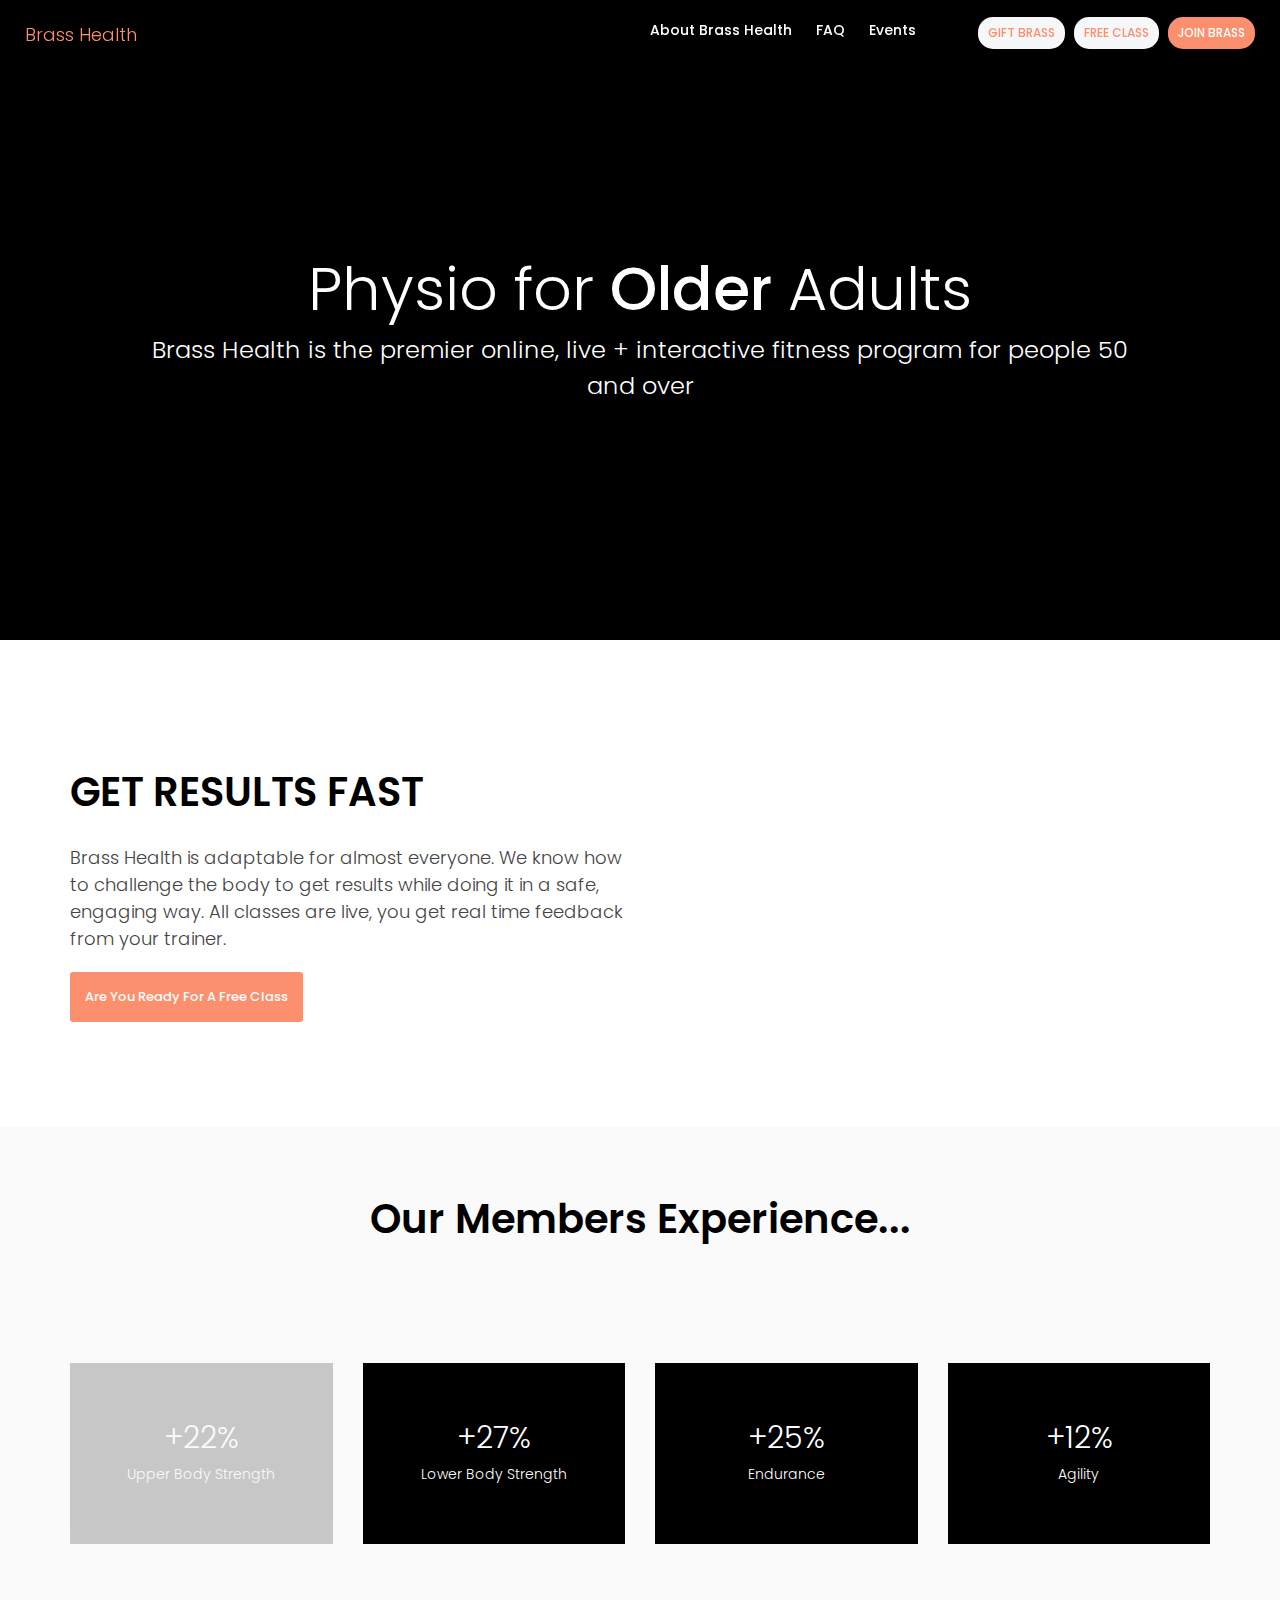
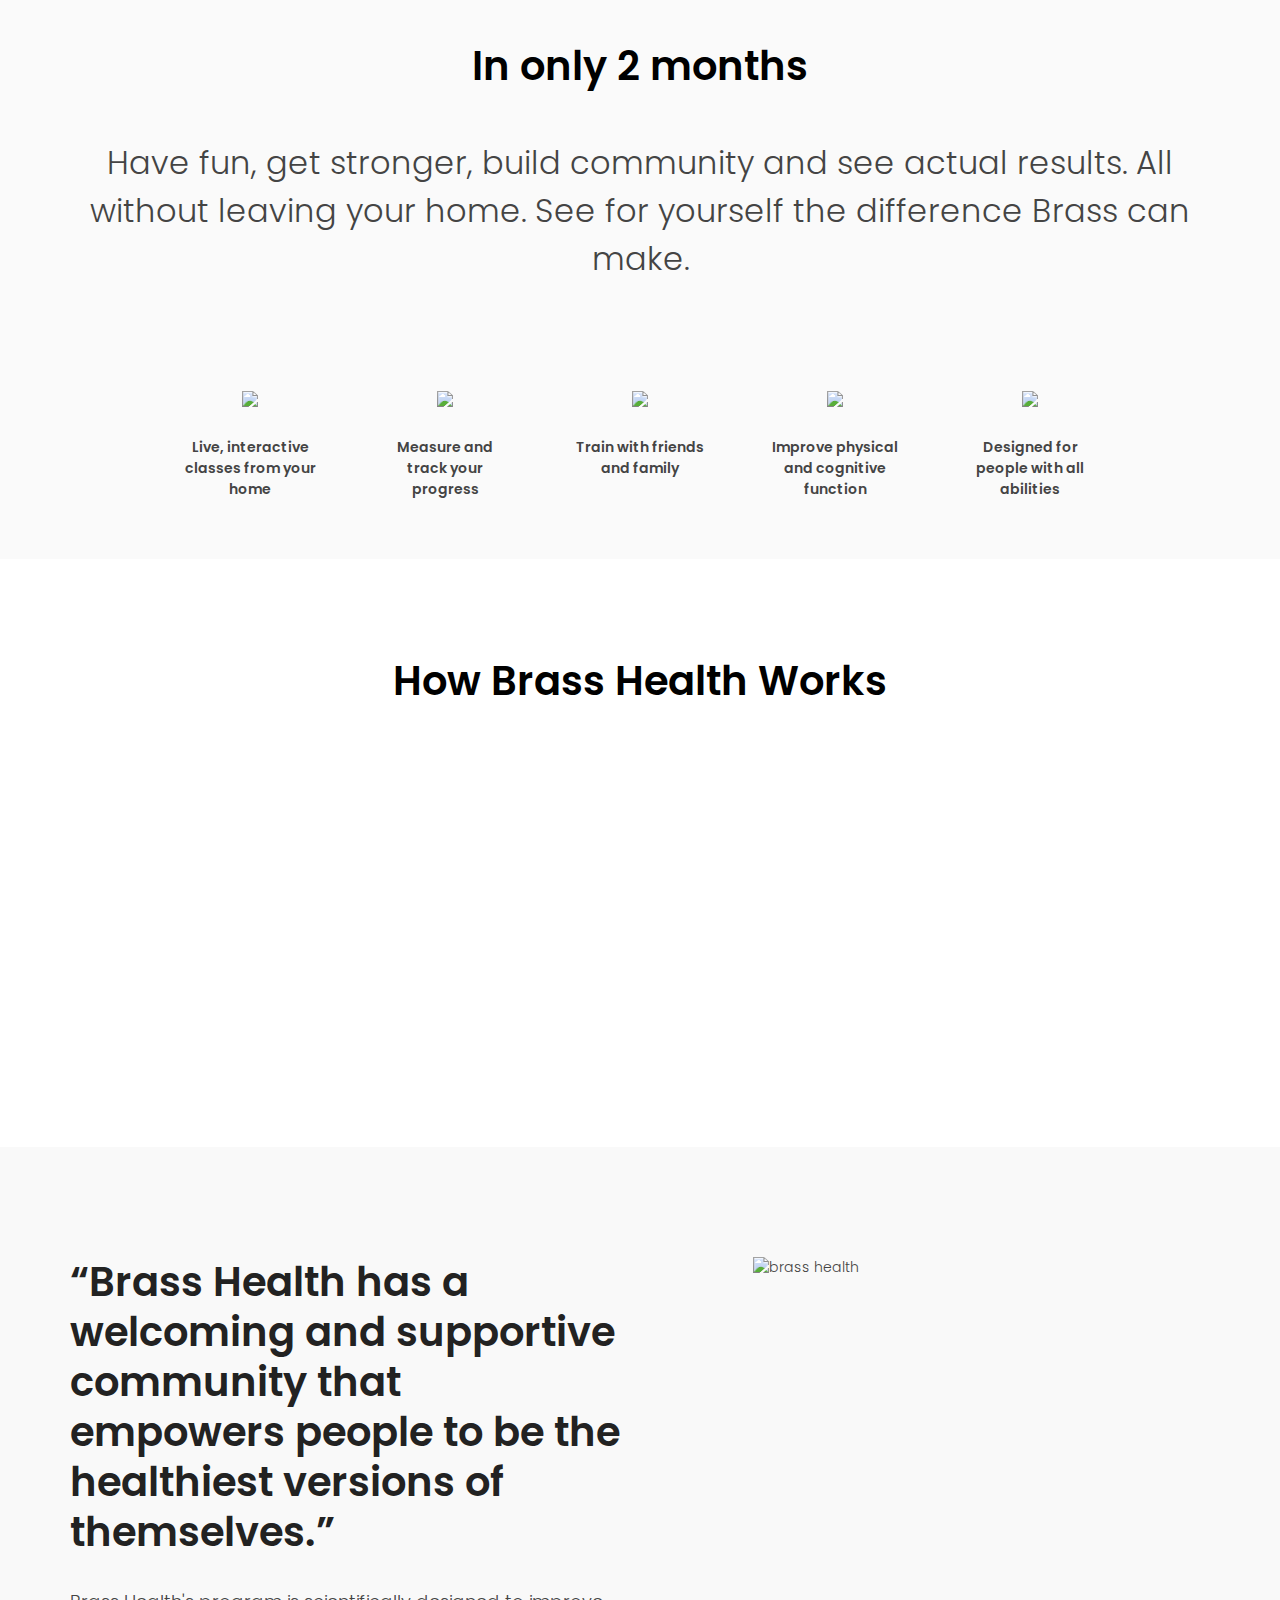
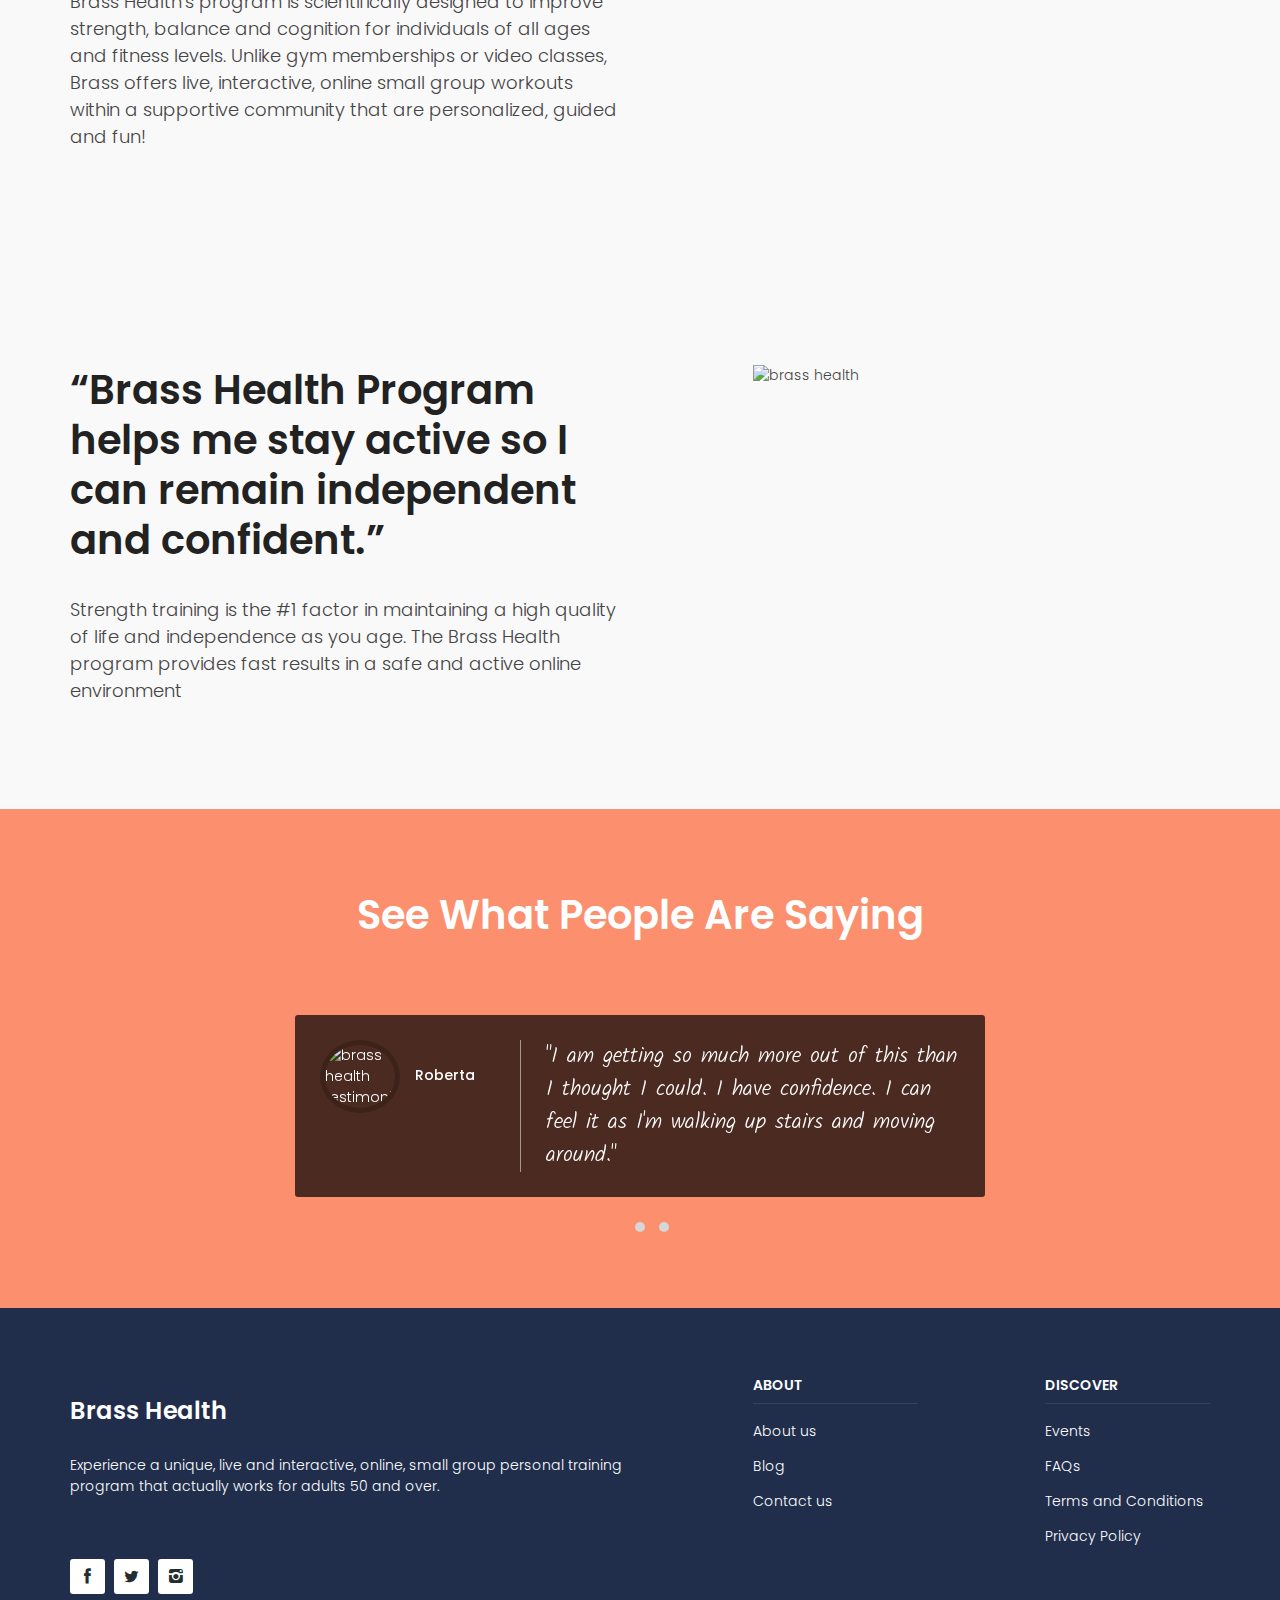
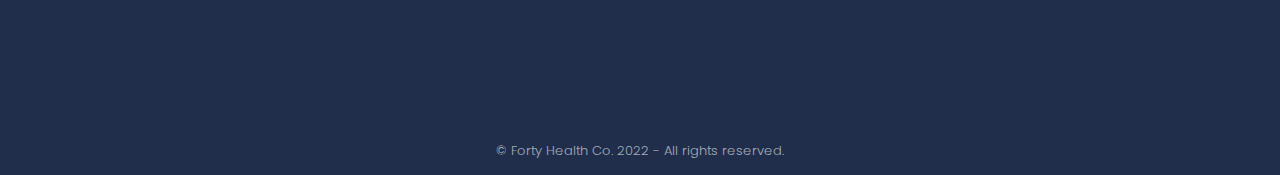
==== commit 49d3fab0: "updates" ====
--- a/index.html
+++ b/index.html
@@ -46,6 +46,19 @@
     gtag('config', 'G-YE1J4XQWGH');
     </script>
 
+    <!--Start of Tawk.to Script-->
+	<script type="text/javascript">
+        var Tawk_API=Tawk_API||{}, Tawk_LoadStart=new Date();
+        (function(){
+        var s1=document.createElement("script"),s0=document.getElementsByTagName("script")[0];
+        s1.async=true;
+        s1.src='https://embed.tawk.to/61ea7de69bd1f31184d88c61/1fptvnjrq';
+        s1.charset='UTF-8';
+        s1.setAttribute('crossorigin','*');
+        s0.parentNode.insertBefore(s1,s0);
+        })();
+        </script>
+        <!--End of Tawk.to Script-->
 
 </head>
 
@@ -70,10 +83,10 @@
                 <nav class="col-xs-9">
 					<ul id="access_top">
 						
-                        <li><a href="#" data-toggle="modal" data-target="#" class="hidden-xs">Gift Brass</a>
+                        <li><a href="#"  class="hidden-xs">Gift Brass</a>
 						</li>
                         
-						<li><a href="/trial" data-toggle="modal" data-target="#" class="hidden-xs">Free Class</a>
+						<li><a href="/trial"  class="hidden-xs">Free Class</a>
 						</li>
 						<li><a href="/join" class="hidden-xs" style="background-color: #fc906e; color: #fff;">Join Brass</a>
 						</li>
@@ -114,8 +127,8 @@
 
 
 	<!-- SubHeader =============================================== -->
-	<section class="header-video" style="background-image: url(https://media.gettyimages.com/photos/senior-woman-exercising-at-home-picture-id1306155747?k=20&m=1306155747&s=612x612&w=0&h=SU8xr3npveXihCke8wuwkwCivlwl44yqxT59TnL2FkI=); background-position: center center;
-    background-repeat: no-repeat; background-size: cover; opacity: 0.9; background-color: #000">
+	<section class="header-video" style="background-image: url(https://mir-s3-cdn-cf.behance.net/project_modules/1400_opt_1/b1b095133303395.61e9775c24d50.jpg) !important; background-position: center center;
+    background-repeat: no-repeat; background-size: cover; ">
 		<div id="hero_video">
 			<div id="sub_content">
 				<div class="mobile_fix">
@@ -405,7 +418,7 @@
                     
 					<p style="font-size: 18px;">
                       
-                       Brass Health's program is scientifically designed to improve strength, balance and cognition for individuals of all ages and fitness levels. Unlike gym memberships, live-streamed or video classes, Brass offers live, interactive, online small group workouts within a supportive community that are personalized, guided and fun!
+                       Brass Health's program is scientifically designed to improve strength, balance and cognition for individuals of all ages and fitness levels. Unlike gym memberships or video classes, Brass offers live, interactive, online small group workouts within a supportive community that are personalized, guided and fun!
                         
                     </p>
 				
@@ -478,7 +491,7 @@
                                 <div>
                                     <div class="box_overlay">
                                         <div class="pic">
-                                            <figure><img src="img/testimonial_1.jpg" alt="brass health testimonials" class="img-circle">
+                                            <figure><img src="https://mir-s3-cdn-cf.behance.net/project_modules/max_1200/f2bbf7133303395.61ea7047d5c5a.jpg" alt="brass health testimonials" class="img-circle">
                                             </figure>
                                             <h4>Roberta</h4>
                                         </div>
@@ -492,7 +505,7 @@
                                 <div>
                                     <div class="box_overlay">
                                         <div class="pic">
-                                            <figure><img src="img/testimonial_1.jpg" alt="brass health testimonials" class="img-circle">
+                                            <figure><img src="https://mir-s3-cdn-cf.behance.net/project_modules/max_1200/212a8f133303395.61ea7047d55a9.jpg" alt="brass health testimonials" class="img-circle">
                                             </figure>
                                             <h4>Kola</h4>
                                         </div>
@@ -506,7 +519,7 @@
                                 <div>
                                     <div class="box_overlay">
                                         <div class="pic">
-                                            <figure><img src="img/testimonial_1.jpg" alt="brass health testimonials" class="img-circle">
+                                            <figure><img src="https://mir-s3-cdn-cf.behance.net/project_modules/max_1200/943782133303395.61ea7047d5085.jpg" alt="brass health testimonials" class="img-circle">
                                             </figure>
                                             <h4>Anna</h4>
                                         </div>
@@ -610,7 +623,7 @@
     <!-- End copy -->
 
 	
-	<div id="toTop"></div>
+	<!-- <div id="toTop"></div> -->
 	<!-- Back to top button -->
 
 	
--- a/css/style.css
+++ b/css/style.css
@@ -584,7 +584,7 @@
 	position: relative;
 	overflow: hidden;
 	background: #000;
-	background-image: url(https://media.gettyimages.com/photos/senior-woman-exercising-at-home-picture-id1306155747?k=20&m=1306155747&s=612x612&w=0&h=SU8xr3npveXihCke8wuwkwCivlwl44yqxT59TnL2FkI=) !important;
+	/* background-image: url(https://media.gettyimages.com/photos/senior-woman-exercising-at-home-picture-id1306155747?k=20&m=1306155747&s=612x612&w=0&h=SU8xr3npveXihCke8wuwkwCivlwl44yqxT59TnL2FkI=) !important; */
 }
 
 #hero_video {
@@ -2382,6 +2382,11 @@
 	position: relative;
 	display: table;
 	width: 100%;
+	background-image: url(https://mir-s3-cdn-cf.behance.net/project_modules/2800_opt_1/19e709133303395.61e9bdccdc05c.jpg);
+	background-repeat: no-repeat;
+	 background-size: cover; 
+	 background-position: center;
+	
 }
 
 #sub_content_in {
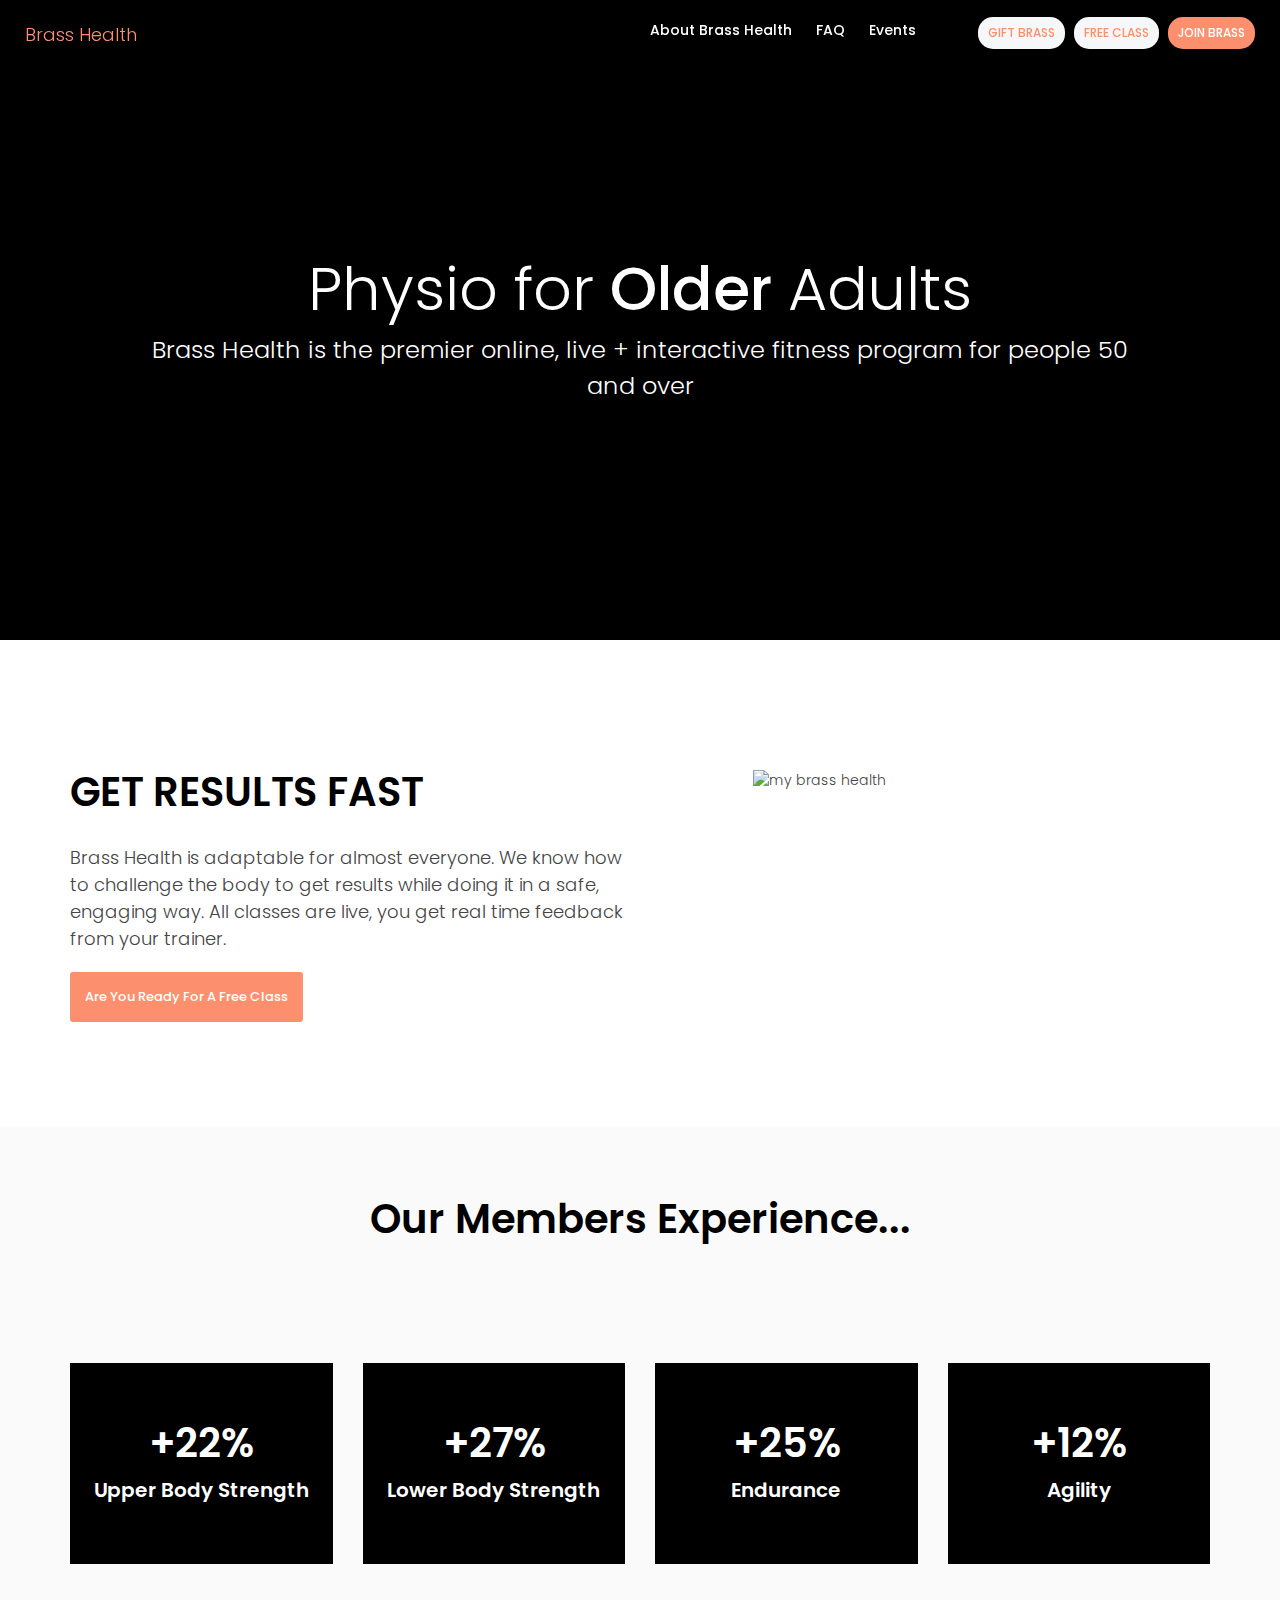
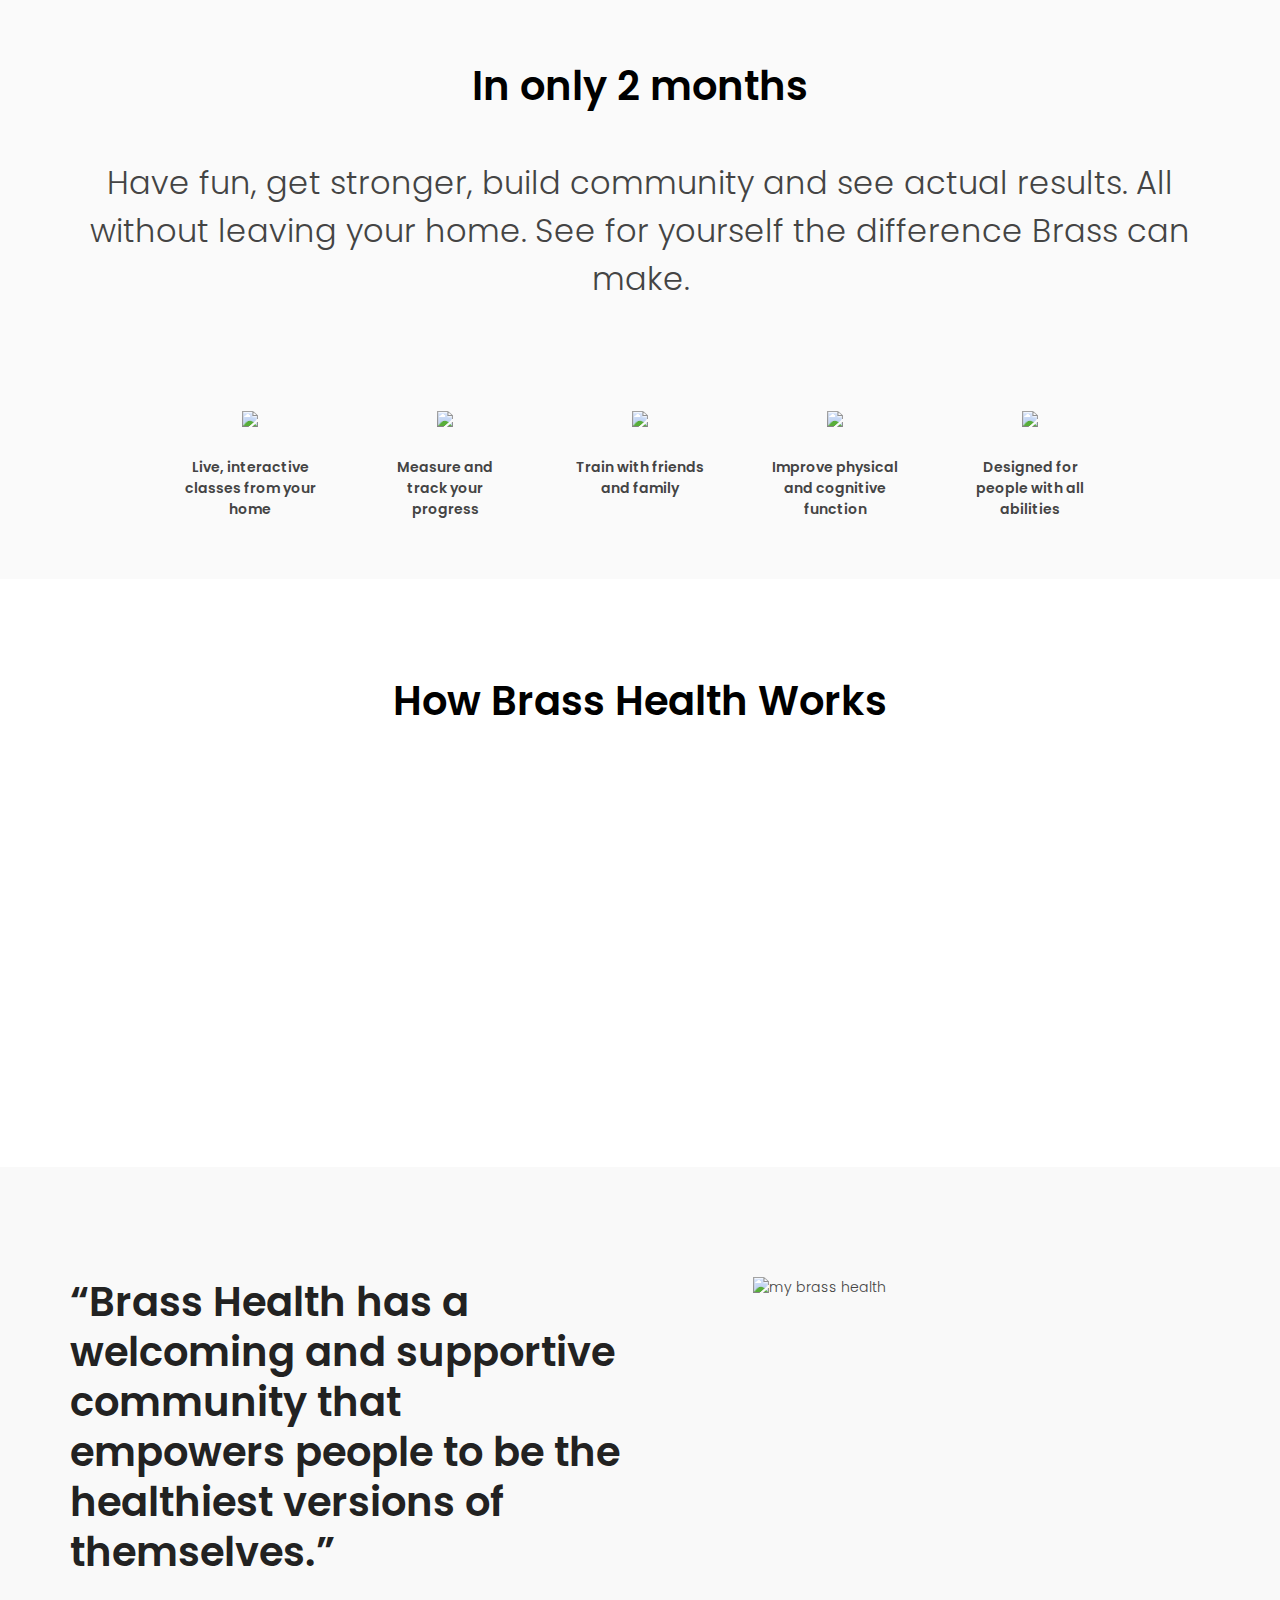
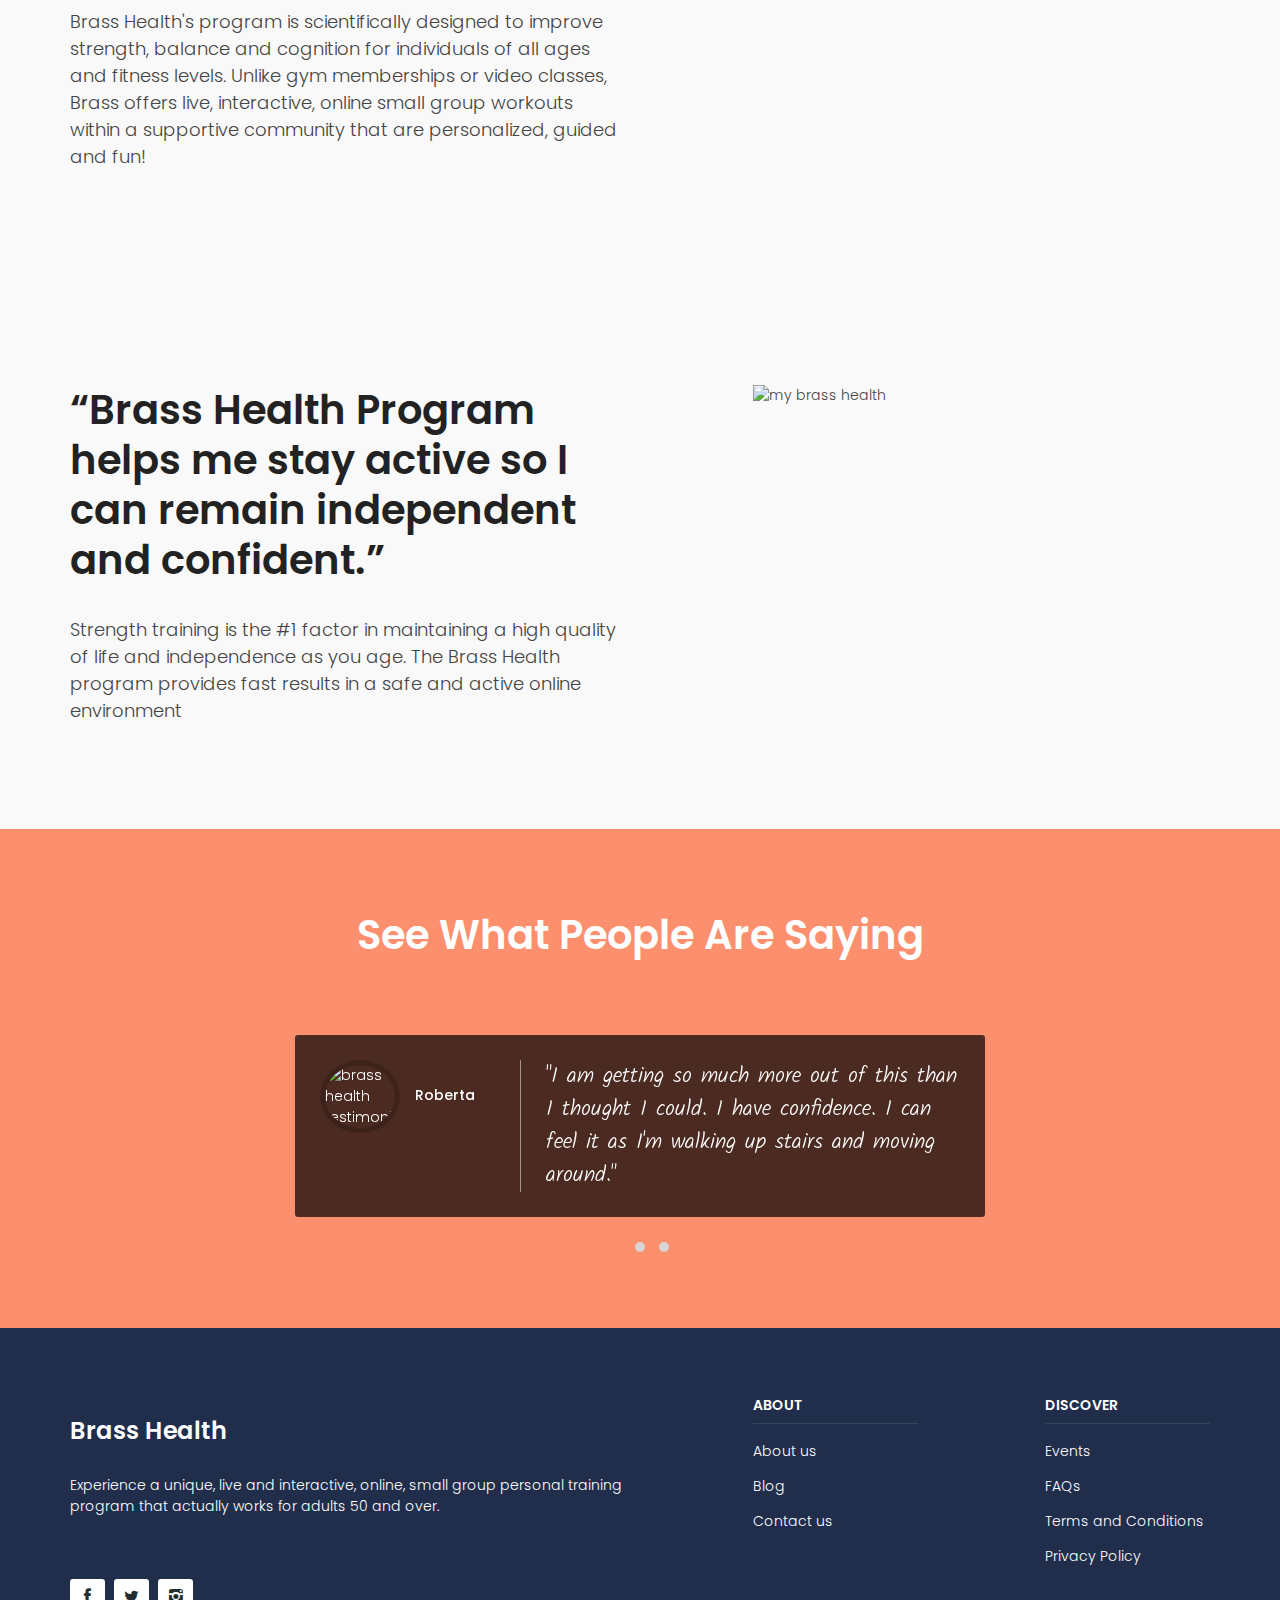
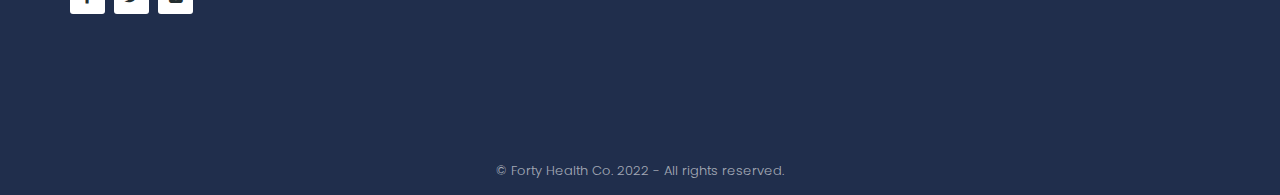
==== commit 3637900e: "updates" ====
--- a/index.html
+++ b/index.html
@@ -165,11 +165,11 @@
                         
                     </p>
 				
-                    <a href="#" class="btn_1">Are You Ready For A Free Class</a>
+                    <a href="/trial" class="btn_1">Are You Ready For A Free Class</a>
 					
 				</div>
 				<div class="col-md-5 col-md-offset-1 hidden-sm hidden-xs">
-					<img src="https://media.gettyimages.com/photos/older-hispanic-woman-lifting-weights-in-living-room-picture-id546825853?k=20&m=546825853&s=612x612&w=0&h=wFB4FVRJzCVm72QkZBUswfXNHgHCX_nwCfHmkYHgGIg=" alt="" class="img-responsive">
+					<img src="https://mir-s3-cdn-cf.behance.net/project_modules/max_1200/2fafda133303395.61ebda4d21348.jpg" alt="my brass health" class="img-responsive">
 				</div>
 			</div>
 			<!-- End row -->
@@ -191,11 +191,11 @@
 
                 <div class="col-md-3">
 
-                    <div class="elementor-widget-container" style=" background-color: #000; color: #fff; background-image: url(https://media.gettyimages.com/photos/black-woman-practicing-yoga-in-studio-picture-id514410795?k=20&m=514410795&s=612x612&w=0&h=q0G_x2_CDR_orfdpBBS0fveyMvrhPsQqwHtnmxw0MGM=);    background-repeat: no-repeat; background-size: cover; opacity: 0.2;">
-
-                        <h2 style="color: #fff;">+22%</h2>
-
-                        <p>Upper Body Strength</p>
+                    <div class="elementor-widget-container" style=" background-color: #000; color: #fff; background-image: url(https://mir-s3-cdn-cf.behance.net/project_modules/max_1200/362d8b133303395.61ebda4d1fda0.jpg);    background-repeat: no-repeat; background-size: auto; ">
+
+                        <h2 style="color: #fff; font-weight: 600; font-size: 40px;">+22%</h2>
+
+                        <p style="color: #fff; font-weight: 600; font-size: 20px;">Upper Body Strength</p>
 
                     </div>
 
@@ -204,11 +204,11 @@
 
                 <div class="col-md-3">
 
-                    <div class="elementor-widget-container" style=" background-color: #000; color: #fff">
-
-                        <h2 style="color: #fff;">+27%</h2>
-
-                        <p>Lower Body Strength</p>
+                    <div class="elementor-widget-container" style=" background-color: #000; color: #fff; background-image: url(https://mir-s3-cdn-cf.behance.net/project_modules/max_1200/2fafda133303395.61ebda4d21348.jpg);">
+
+                        <h2 style="color: #fff; font-weight: 600; font-size: 40px;">+27%</h2>
+
+                        <p style="color: #fff; font-weight: 600; font-size: 20px;">Lower Body Strength</p>
 
                     </div>
 
@@ -216,11 +216,11 @@
 
                 <div class="col-md-3">
 
-                    <div class="elementor-widget-container" style=" background-color: #000; color: #fff">
-
-                        <h2 style="color: #fff;">+25%</h2>
-
-                        <p>Endurance</p>
+                    <div class="elementor-widget-container" style=" background-color: #000; color: #fff; background-image: url(https://mir-s3-cdn-cf.behance.net/project_modules/max_1200/612e17133303395.61ebda4d21a29.jpg);">
+
+                        <h2 style="color: #fff; font-weight: 600; font-size: 40px;">+25%</h2>
+
+                        <p style="color: #fff; font-weight: 600; font-size: 20px;">Endurance</p>
 
                     </div>
 
@@ -228,11 +228,11 @@
 
                 <div class="col-md-3">
 
-                    <div class="elementor-widget-container" style=" background-color: #000; color: #fff">
-
-                        <h2 style="color: #fff;">+12%</h2>
-
-                        <p>Agility</p>
+                    <div class="elementor-widget-container" style=" background-color: #000; color: #fff; background-image: url(https://mir-s3-cdn-cf.behance.net/project_modules/max_1200/743085133303395.61ebda4d22226.jpg);">
+
+                        <h2 style="color: #fff; font-weight: 600; font-size: 40px;">+12%</h2>
+
+                        <p style="color: #fff; font-weight: 600; font-size: 20px;">Agility</p>
 
                     </div>
 
@@ -427,7 +427,7 @@
 				</div>
 
                 <div class="col-md-5 col-md-offset-1 ">
-					<img src="https://teamvivo.com/wp-content/uploads/2021/05/20.png" alt="brass health" class="img-responsive">
+					<img src="https://mir-s3-cdn-cf.behance.net/project_modules/disp/f5f2e5133303395.61ebda4d20a89.jpg" alt="my brass health" class="img-responsive">
 				</div>
 
 				
@@ -463,7 +463,7 @@
 				</div>
 
                 <div class="col-md-5 col-md-offset-1 ">
-					<img src="https://teamvivo.com/wp-content/uploads/2021/05/VIVO_APRIL221-56-web.jpg" alt="brass health" class="img-responsive">
+					<img src="https://mir-s3-cdn-cf.behance.net/project_modules/max_1200/612e17133303395.61ebda4d21a29.jpg" alt="my brass health" class="img-responsive">
 				</div>
 				
 			</div>
--- a/css/responsive.css
+++ b/css/responsive.css
@@ -52,12 +52,12 @@
 		font-size: 42px;
 	}
 	#hero_video {
-		background: #333 url(../img/sub_header_home.jpg);
+		background: #333 url(https://media.gettyimages.com/photos/senior-woman-exercising-at-home-picture-id1306155747?k=20&m=1306155747&s=612x612&w=0&h=SU8xr3npveXihCke8wuwkwCivlwl44yqxT59TnL2FkI=);
 		background-size: cover;
 		background-position: center center;
 	}
 	.header-video {
-		/* background: none; */
+		
 		background-image: url(https://media.gettyimages.com/photos/senior-woman-exercising-at-home-picture-id1306155747?k=20&m=1306155747&s=612x612&w=0&h=SU8xr3npveXihCke8wuwkwCivlwl44yqxT59TnL2FkI=);
 	
 	}
@@ -274,7 +274,10 @@
 
 @media (max-width: 480px) {
 	.header-video {
-		height: 320px !important;
+		height: 470px !important;
+		background-image: url(https://mir-s3-cdn-cf.behance.net/project_modules/1400_opt_1/b1b095133303395.61e9775c24d50.jpg) !important; 
+		background-position: center center;
+    background-repeat: no-repeat; background-size: cover;
 	}
 	h1.main_title,
 	h2.main_title {
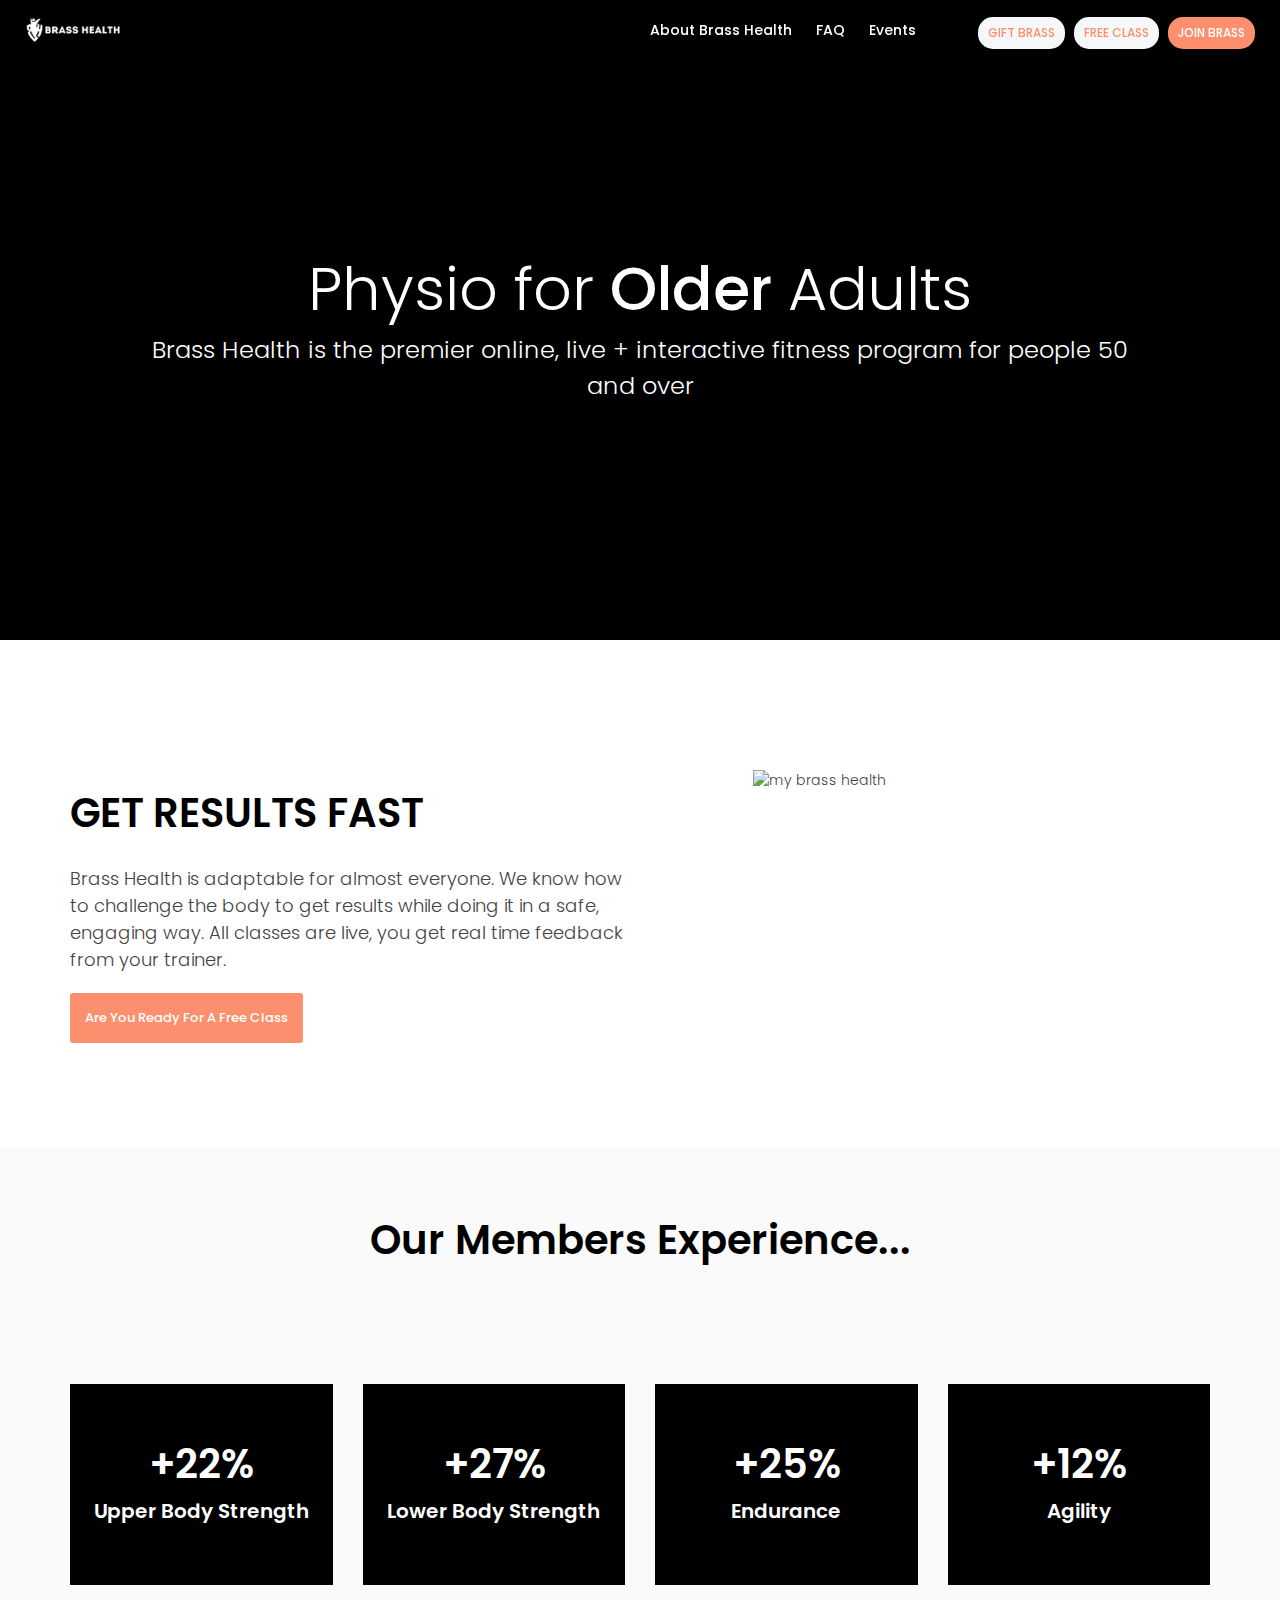
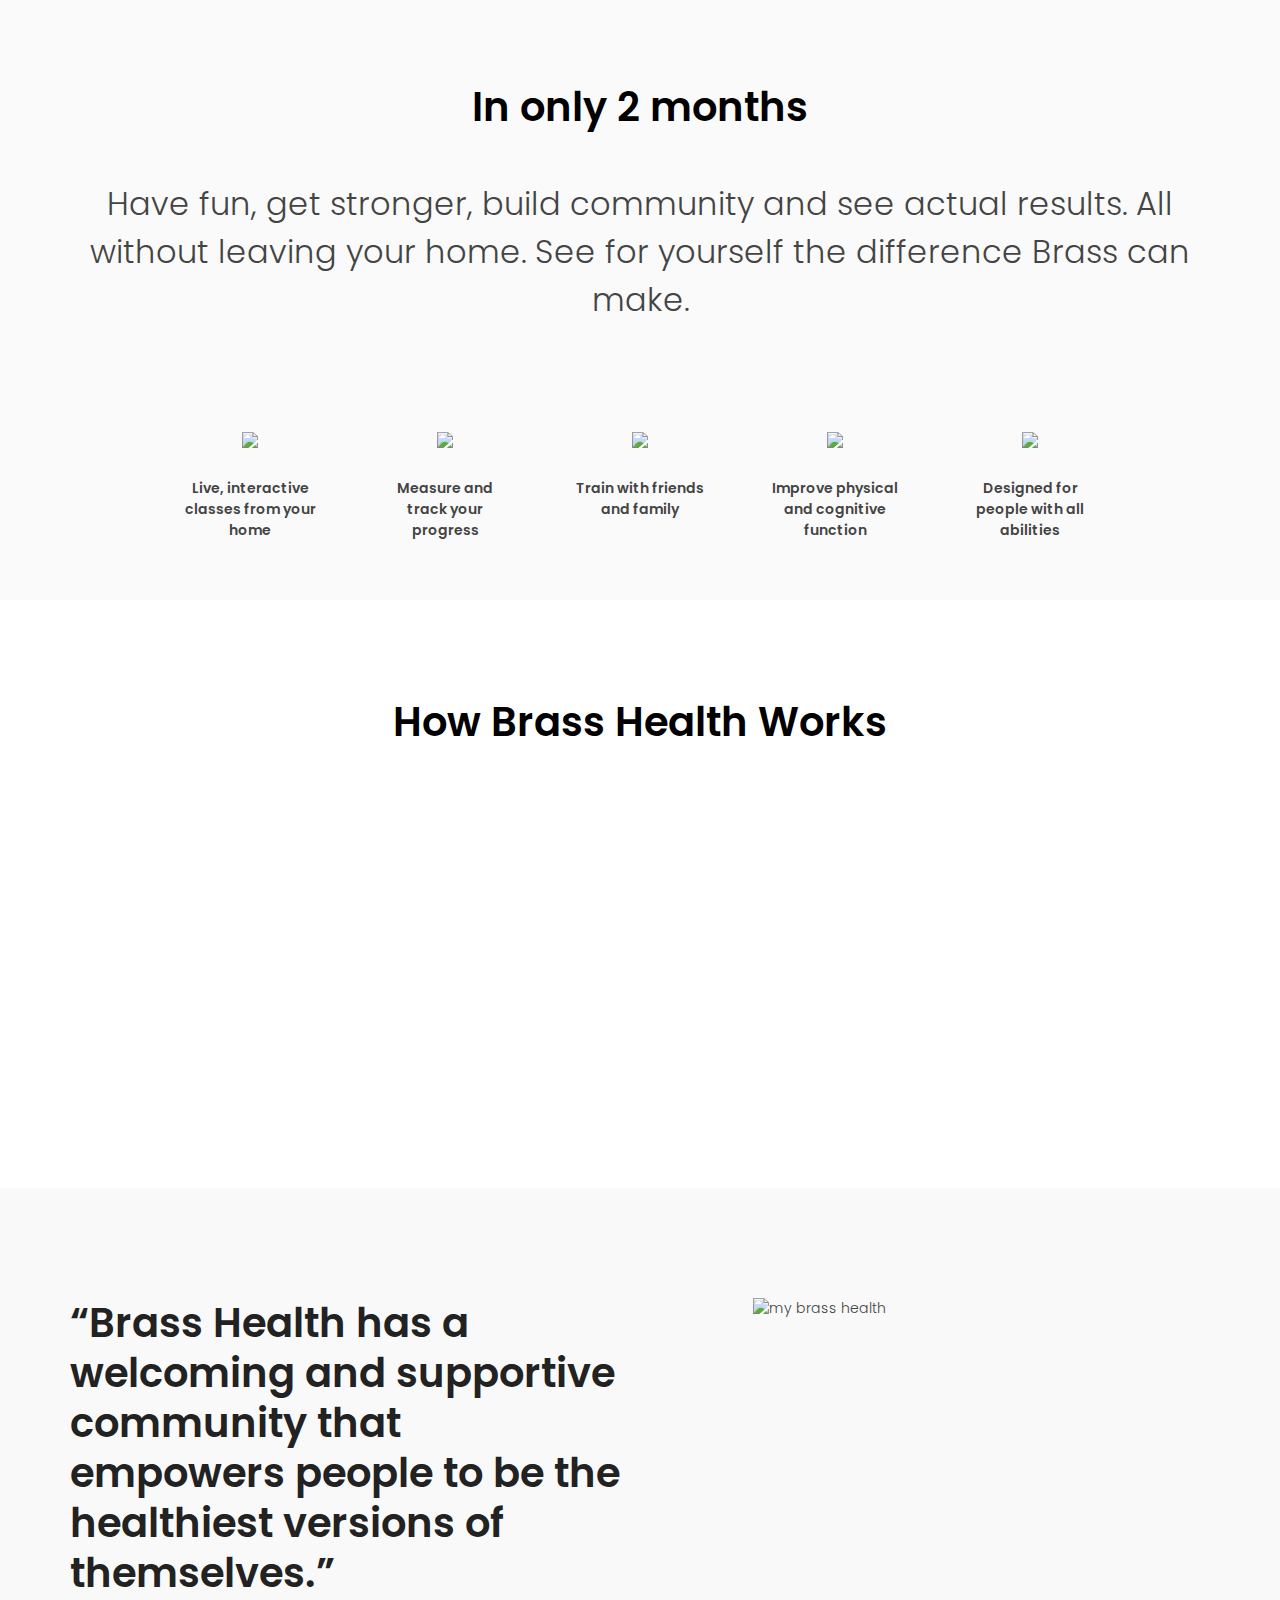
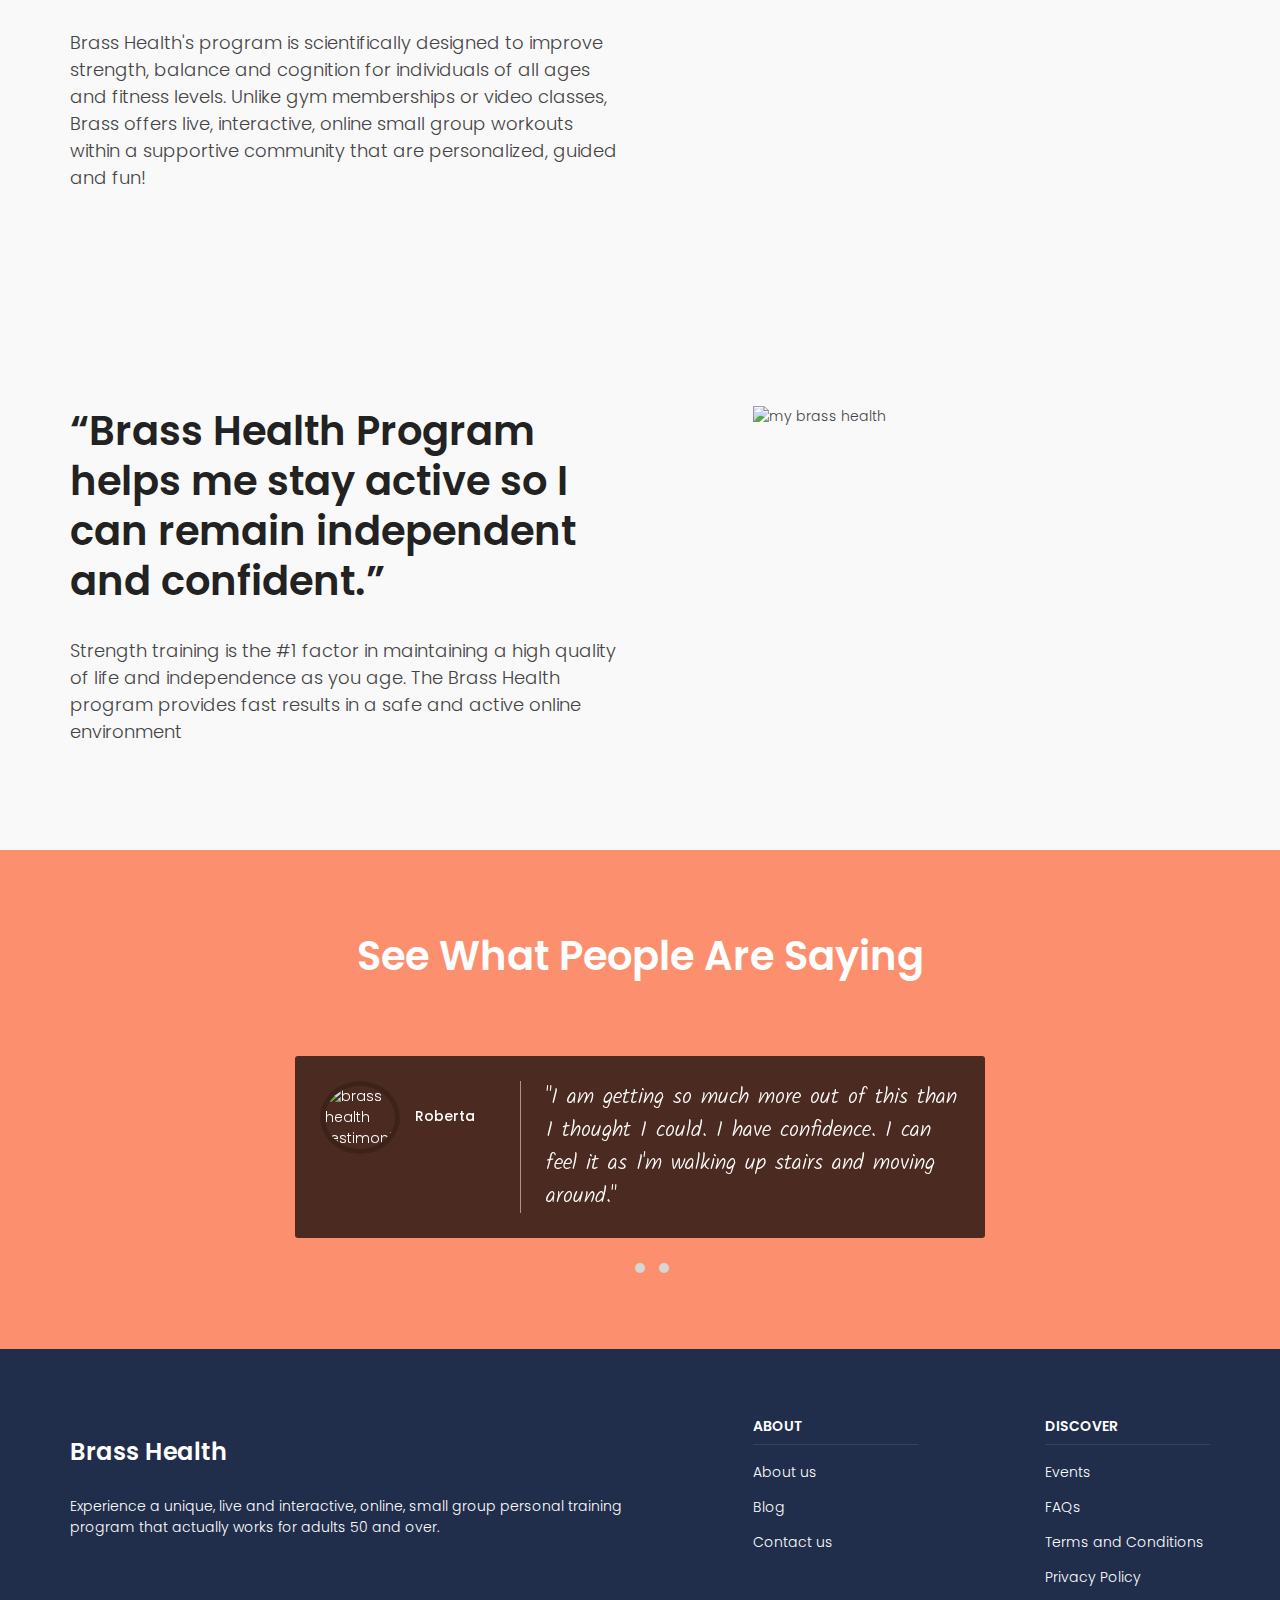
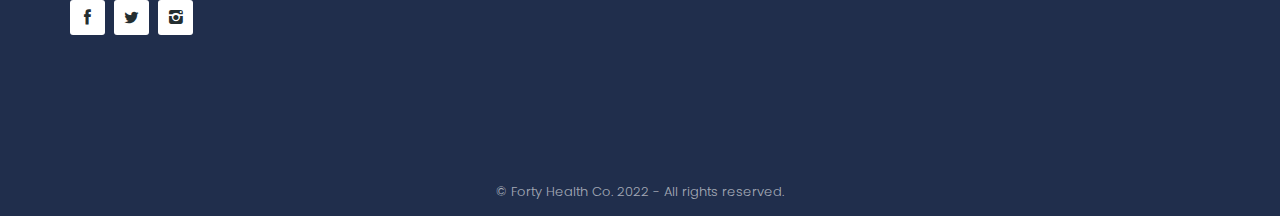
==== commit 8bd5d8c3: "updates" ====
--- a/index.html
+++ b/index.html
@@ -10,11 +10,8 @@
     <title>Welcome to Brass Health</title>
 
     <!-- Favicons-->
-    <!-- <link rel="shortcut icon" href="img/favicon.ico" type="image/x-icon">
-    <link rel="apple-touch-icon" type="image/x-icon" href="img/apple-touch-icon-57x57-precomposed.png">
-    <link rel="apple-touch-icon" type="image/x-icon" sizes="72x72" href="img/apple-touch-icon-72x72-precomposed.png">
-    <link rel="apple-touch-icon" type="image/x-icon" sizes="114x114" href="img/apple-touch-icon-114x114-precomposed.png">
-    <link rel="apple-touch-icon" type="image/x-icon" sizes="144x144" href="img/apple-touch-icon-144x144-precomposed.png"> -->
+    <link rel="shortcut icon" href="https://mir-s3-cdn-cf.behance.net/project_modules/disp/04c979135713727.61ecad4d9c332.jpg" type="image/x-icon">
+    
 
     <!-- GOOGLE WEB FONT -->
     <link href="https://fonts.googleapis.com/css?family=Poppins:400,300,500,600,700|Kalam:400,700" rel="stylesheet">
@@ -75,9 +72,9 @@
             <div class="row">
                 <div class="col-xs-3">
                     <a href="https://mybrasshealth.com/" id="logo"> 
-                        <h3 style="color: #fc906e; font-size: 18px;">Brass Health</h3>
-                        <!-- <img src="img/logo.png" width="95" height="27" alt="" data-retina="true" class="logo_normal">
-                        <img src="img/logo_sticky.png" width="95" height="27" alt="" data-retina="true" class="logo_sticky"> -->
+                        <!-- <h3 style="color: #fc906e; font-size: 18px;">Brass Health</h3> -->
+                        <img src="img/brasshealth-logo-white.png" width="150px" height="27" alt="brass health logo" data-retina="true" class="logo_normal">
+                        <img src="img/brasshealth-logo.png" width="270" height="57" alt="brass health logo" data-retina="true" class="logo_sticky">
                     </a>
                 </div>
                 <nav class="col-xs-9">
@@ -155,6 +152,8 @@
 		<div class="container margin_60_35">
 			<div class="row">
 				<div class="col-md-6">
+
+                    <br>
 					<h1 class="main_title" style="text-align: left;">GET RESULTS
                         FAST</h1>
 					
@@ -169,7 +168,7 @@
 					
 				</div>
 				<div class="col-md-5 col-md-offset-1 hidden-sm hidden-xs">
-					<img src="https://mir-s3-cdn-cf.behance.net/project_modules/max_1200/2fafda133303395.61ebda4d21348.jpg" alt="my brass health" class="img-responsive">
+					<img src="https://mir-s3-cdn-cf.behance.net/project_modules/1400_opt_1/d8215f135713727.61ecad4d9a7b0.jpg" alt="my brass health" class="img-responsive">
 				</div>
 			</div>
 			<!-- End row -->
@@ -427,7 +426,7 @@
 				</div>
 
                 <div class="col-md-5 col-md-offset-1 ">
-					<img src="https://mir-s3-cdn-cf.behance.net/project_modules/disp/f5f2e5133303395.61ebda4d20a89.jpg" alt="my brass health" class="img-responsive">
+					<img src="https://mir-s3-cdn-cf.behance.net/project_modules/1400_opt_1/1eb3c4135713727.61ecad4d9c98a.jpg" alt="my brass health" class="img-responsive">
 				</div>
 
 				
@@ -463,7 +462,7 @@
 				</div>
 
                 <div class="col-md-5 col-md-offset-1 ">
-					<img src="https://mir-s3-cdn-cf.behance.net/project_modules/max_1200/612e17133303395.61ebda4d21a29.jpg" alt="my brass health" class="img-responsive">
+					<img src="https://mir-s3-cdn-cf.behance.net/project_modules/1400_opt_1/56350c135713727.61ecad4d9d81d.jpg" alt="my brass health" class="img-responsive">
 				</div>
 				
 			</div>
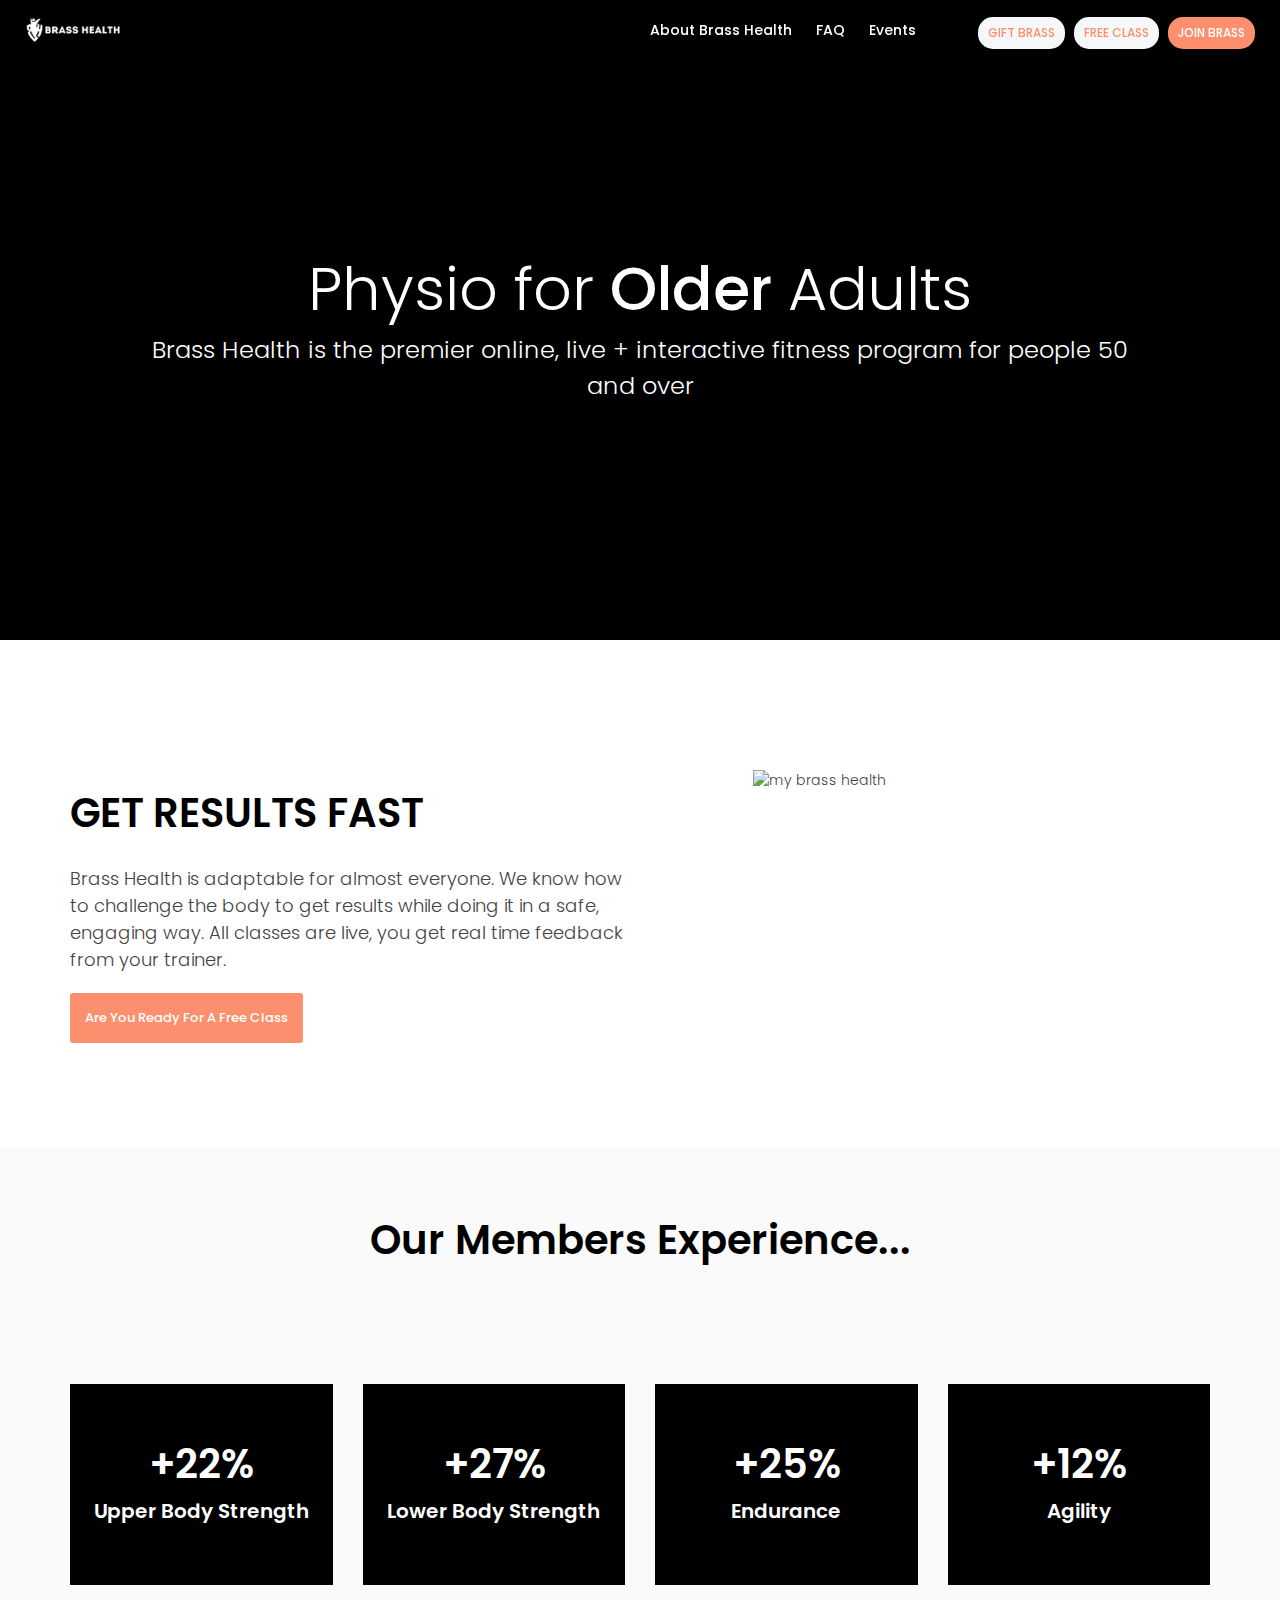
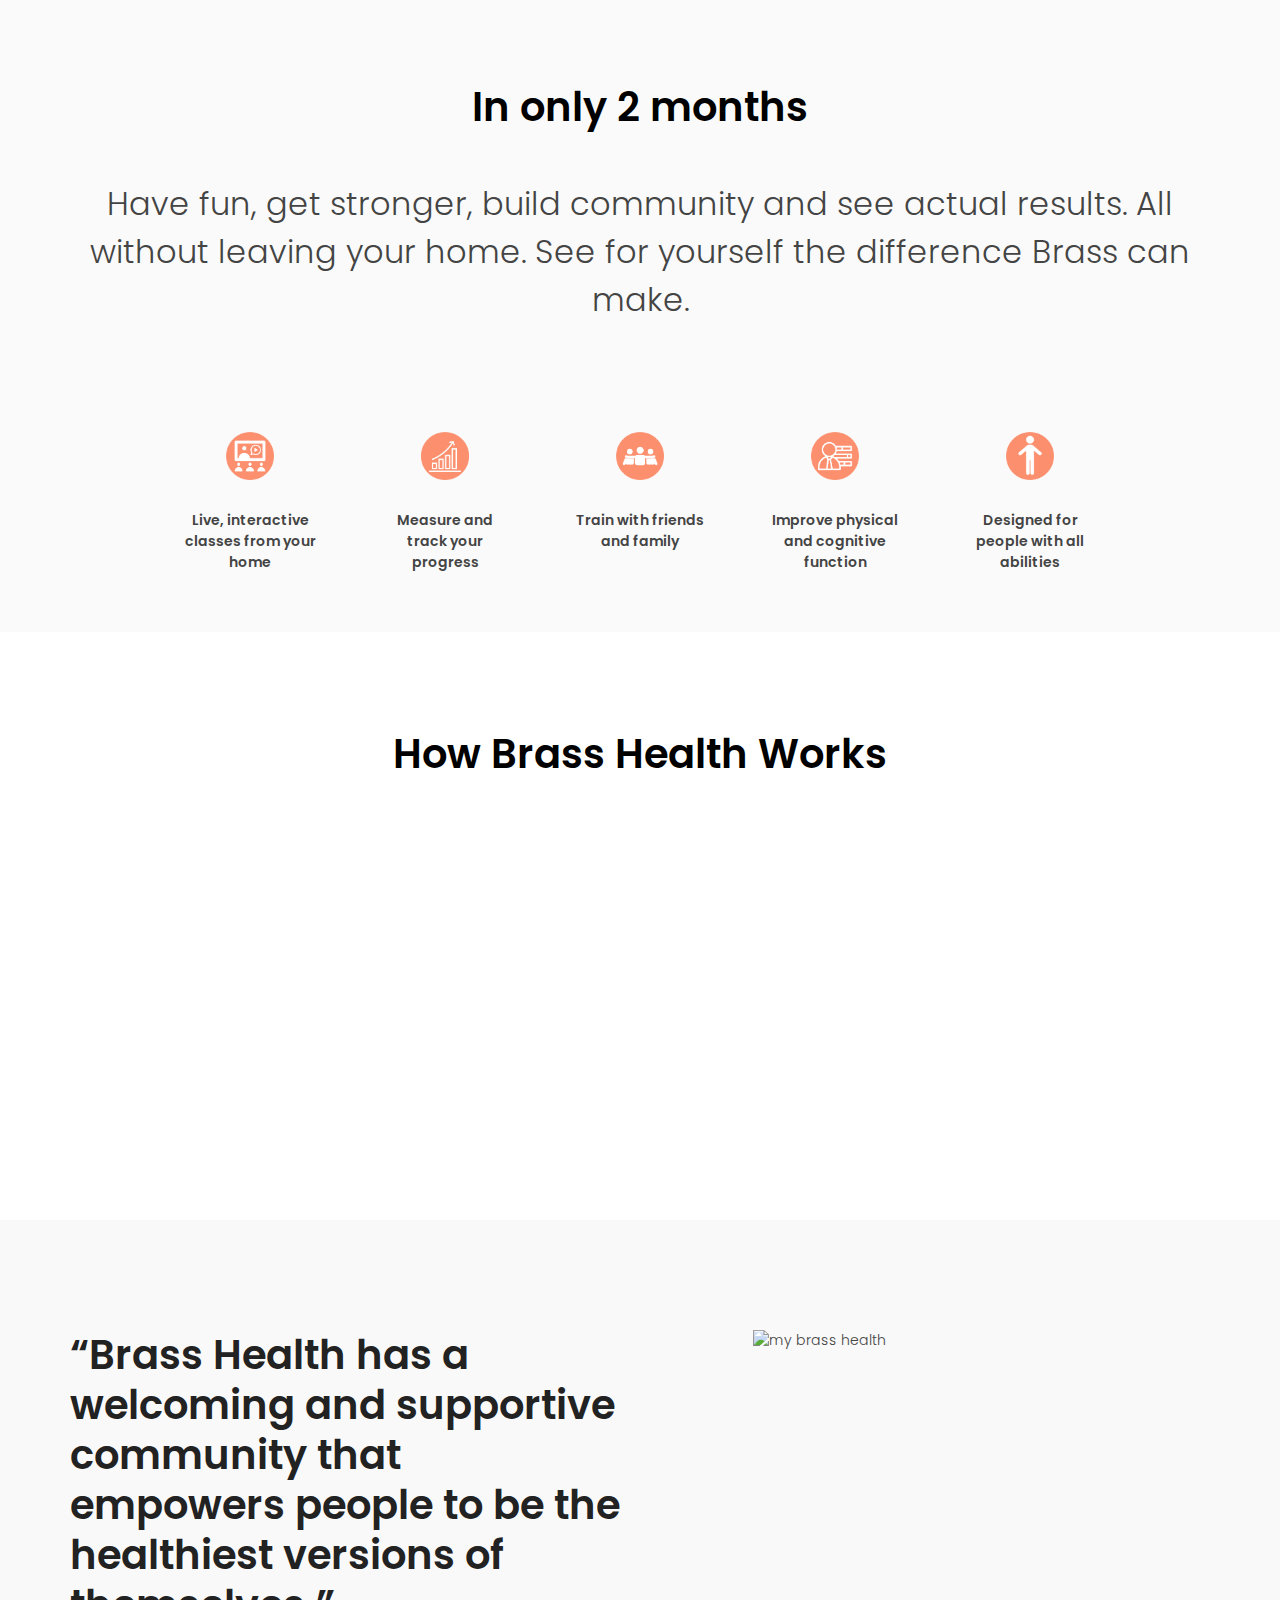
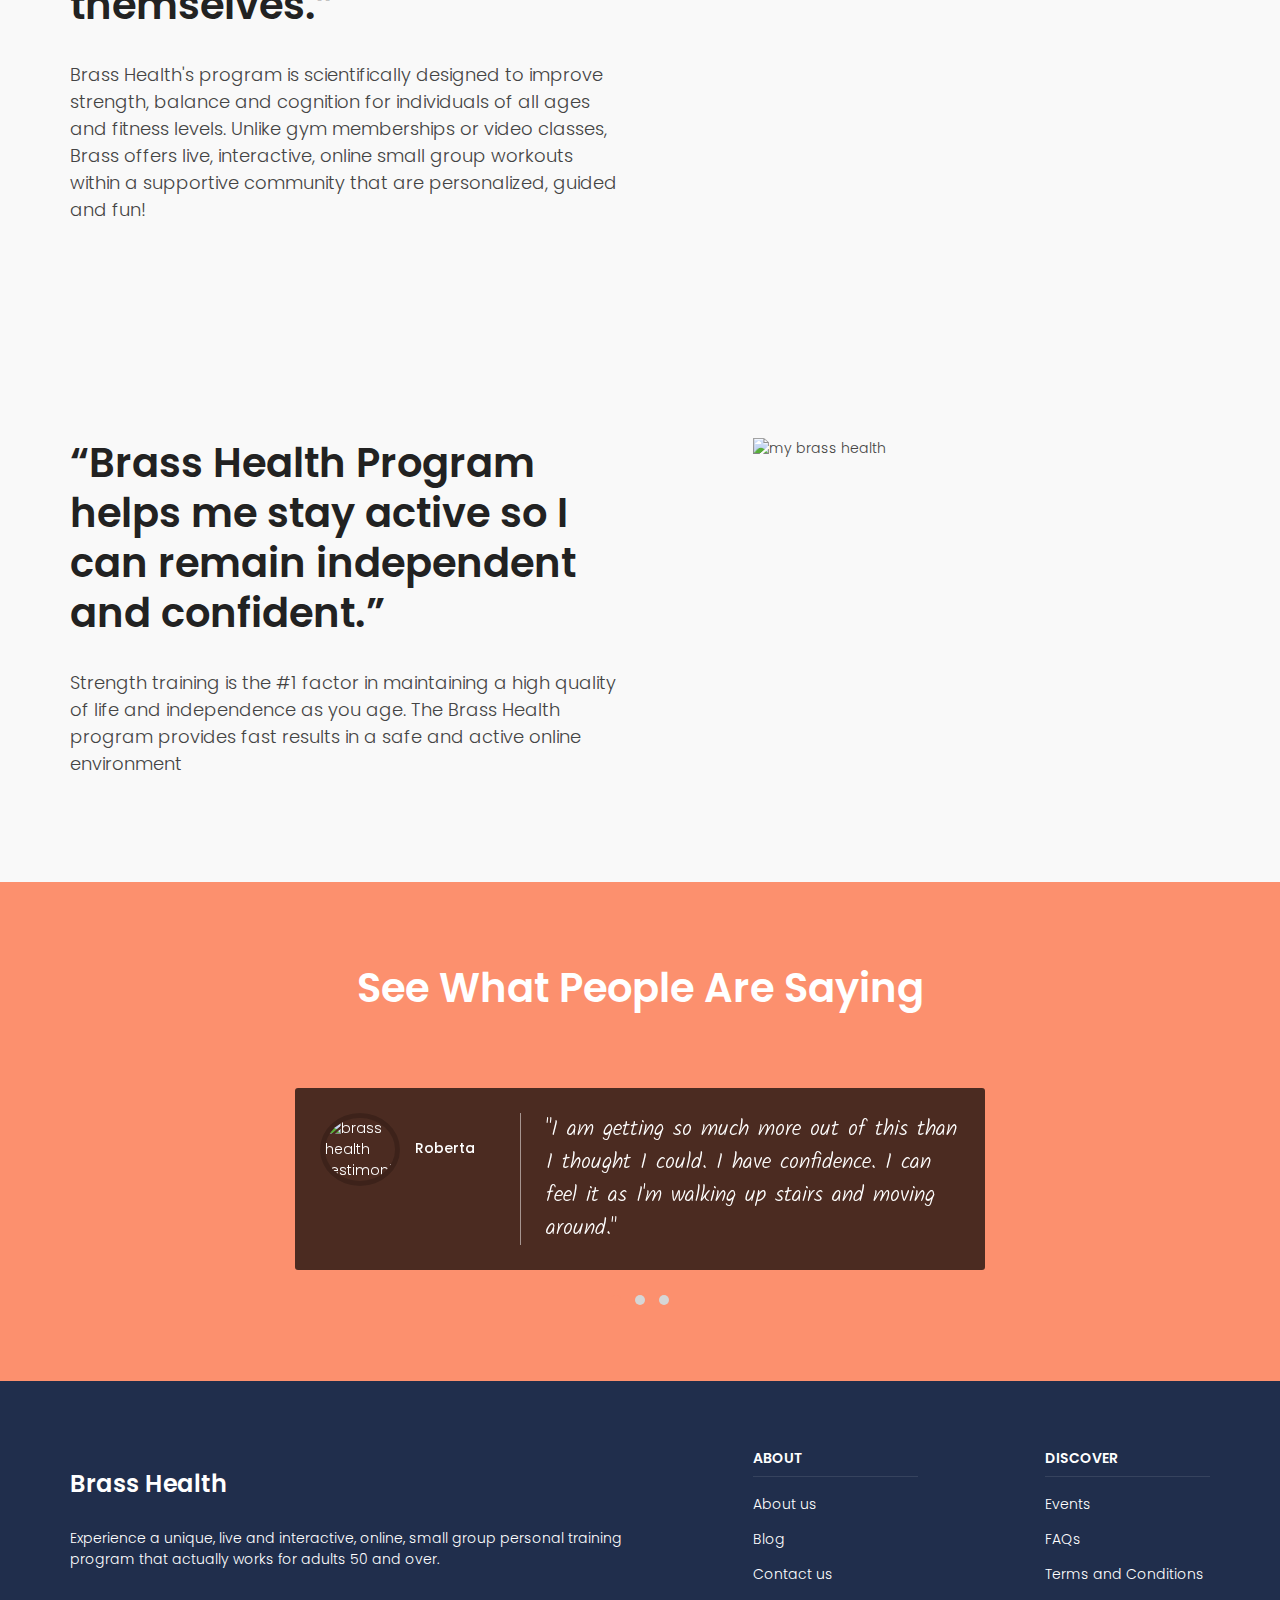
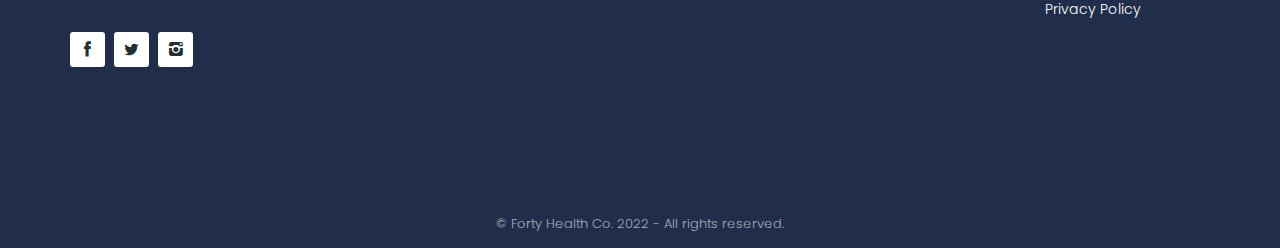
==== commit 2beedba6: "updates" ====
--- a/index.html
+++ b/index.html
@@ -34,14 +34,14 @@
     <link href="layerslider/css/layerslider.css" rel="stylesheet">
 
     <!-- Global site tag (gtag.js) - Google Analytics -->
-    <script async src="https://www.googletagmanager.com/gtag/js?id=G-YE1J4XQWGH"></script>
-    <script>
-    window.dataLayer = window.dataLayer || [];
-    function gtag(){dataLayer.push(arguments);}
-    gtag('js', new Date());
-
-    gtag('config', 'G-YE1J4XQWGH');
-    </script>
+	<script async src="https://www.googletagmanager.com/gtag/js?id=G-VYWT7JRG8K"></script>
+	<script>
+	window.dataLayer = window.dataLayer || [];
+	function gtag(){dataLayer.push(arguments);}
+	gtag('js', new Date());
+
+	gtag('config', 'G-VYWT7JRG8K');
+	</script>
 
     <!--Start of Tawk.to Script-->
 	<script type="text/javascript">
@@ -92,8 +92,8 @@
 					<div class="main-menu">
 						<div id="header_menu">
 
-                            <h3 style="color: #fc906e;">Brass Health</h3>
-							<!-- <img src="img/logo.png" width="95" height="27" alt="Lovefit" data-retina="true"> -->
+                            <!-- <h3 style="color: #fc906e;">Brass Health</h3> -->
+							<img src="img/brasshealth-logo-white.png" width="95" height="27" alt="Lovefit" data-retina="true">
 						</div>
 						<a href="https://mybrasshealth.com/" class="open_close" id="close_in"><i class="icon_close"></i></a>
 						<ul>
@@ -260,7 +260,7 @@
 
                     <div class="elementor-widget-container">
 
-                        <img src="https://teamvivo.com/wp-content/uploads/2021/05/Yellow-1-03.png" style="width: 35%; margin-bottom: 30px;">
+                        <img src="img/icon1.png" style="width: 35%; margin-bottom: 30px;">
 
                         <p style="font-weight: 600;">Live, interactive classes from your home</p>
 
@@ -273,7 +273,7 @@
 
                     <div class="elementor-widget-container">
 
-                        <img src="https://teamvivo.com/wp-content/uploads/2021/05/Yellow1-03.png" style="width: 35%; margin-bottom: 30px;">
+                        <img src="img/icon5.png" style="width: 35%; margin-bottom: 30px;">
 
                         <p style="font-weight: 600;">Measure and track your progress</p>
 
@@ -285,7 +285,7 @@
 
                     <div class="elementor-widget-container">
 
-                        <img src="https://teamvivo.com/wp-content/uploads/2021/05/Yellow3-03.png" style="width: 35%; margin-bottom: 30px;">
+                        <img src="img/icon3.png" style="width: 35%; margin-bottom: 30px;">
 
                         <p style="font-weight: 600;">Train with friends and family</p>
 
@@ -297,7 +297,7 @@
 
                     <div class="elementor-widget-container">
 
-                        <img src="https://teamvivo.com/wp-content/uploads/2021/05/Yellow4-03.png" style="width: 35%; margin-bottom: 30px;">
+                        <img src="img/icon4.png" style="width: 35%; margin-bottom: 30px;">
 
                         <p style="font-weight: 600;">Improve physical and cognitive function</p>
 
@@ -310,7 +310,7 @@
 
                     <div class="elementor-widget-container">
 
-                        <img src="https://teamvivo.com/wp-content/uploads/2021/05/Yellow5-03.png" style="width: 35%; margin-bottom: 30px;">
+                        <img src="img/icon2.png" style="width: 35%; margin-bottom: 30px;">
 
                         <p style="font-weight: 600;">Designed for people with all abilities</p>
 
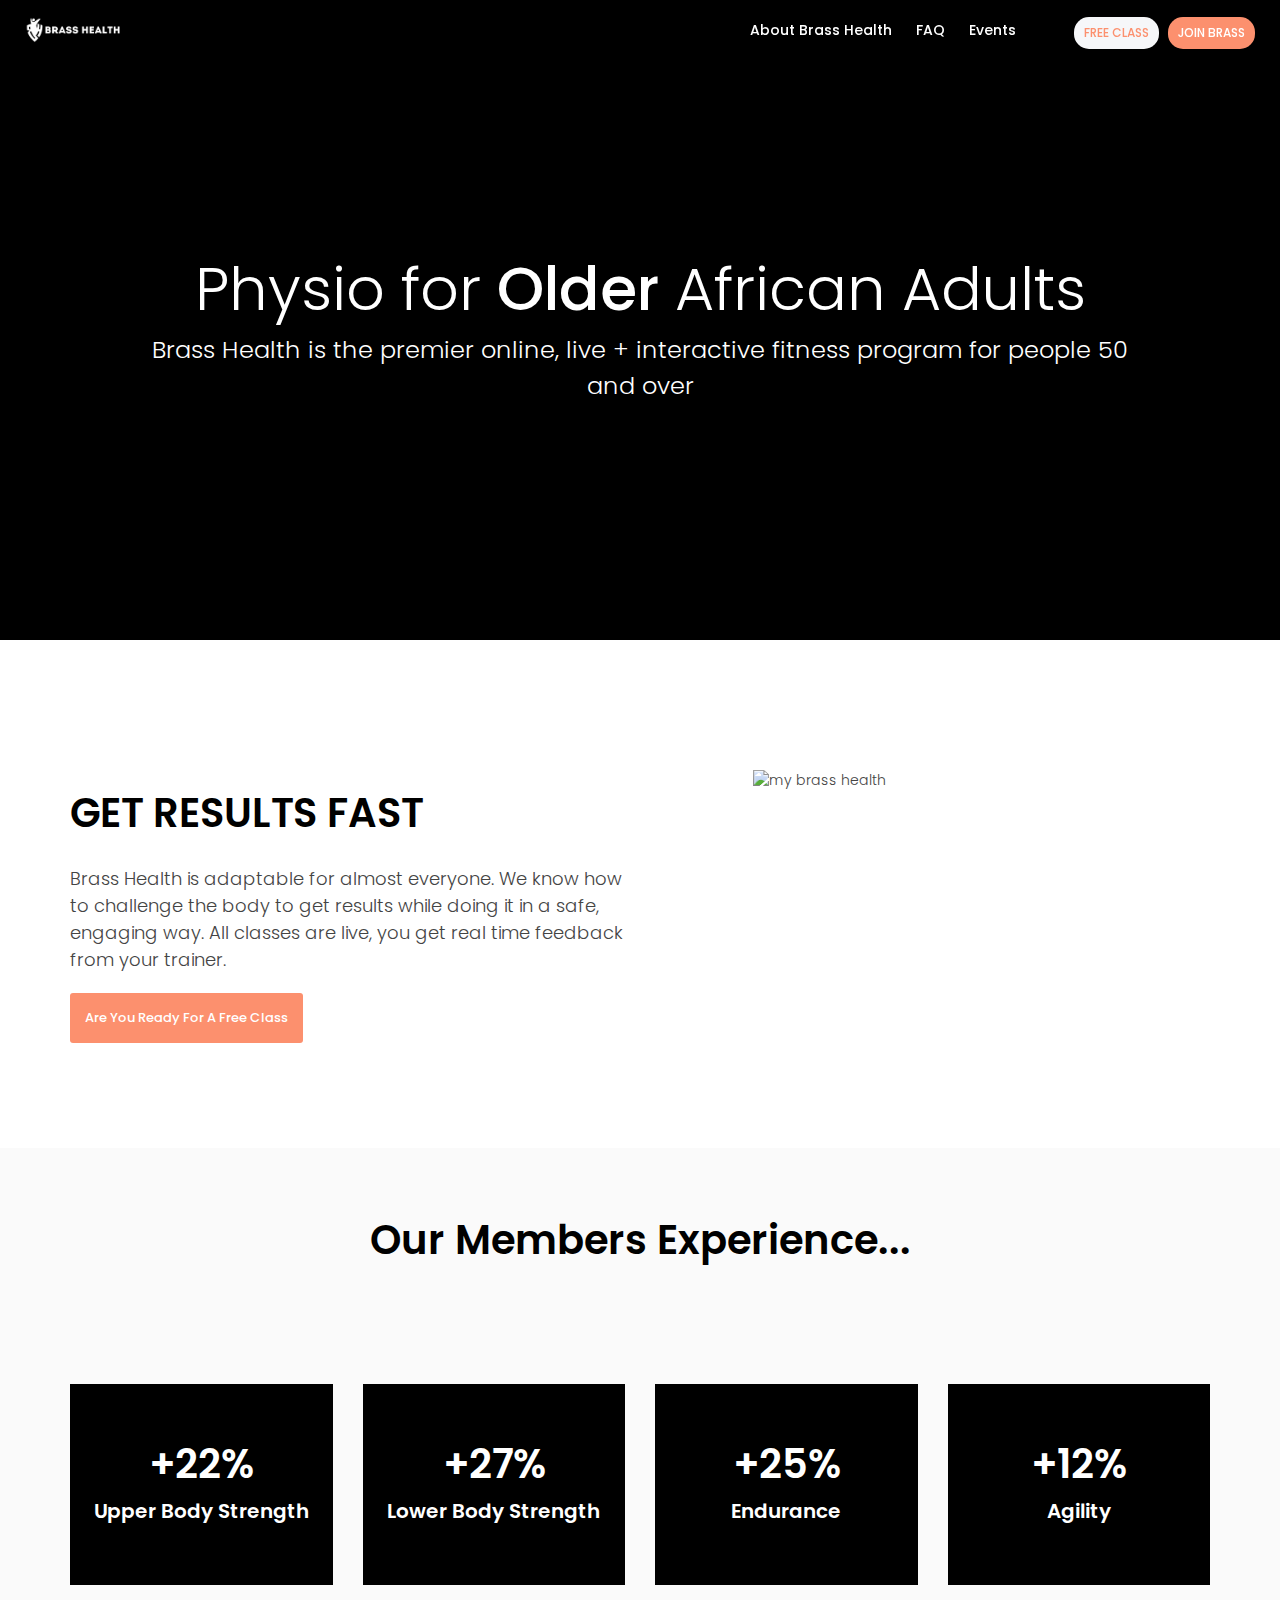
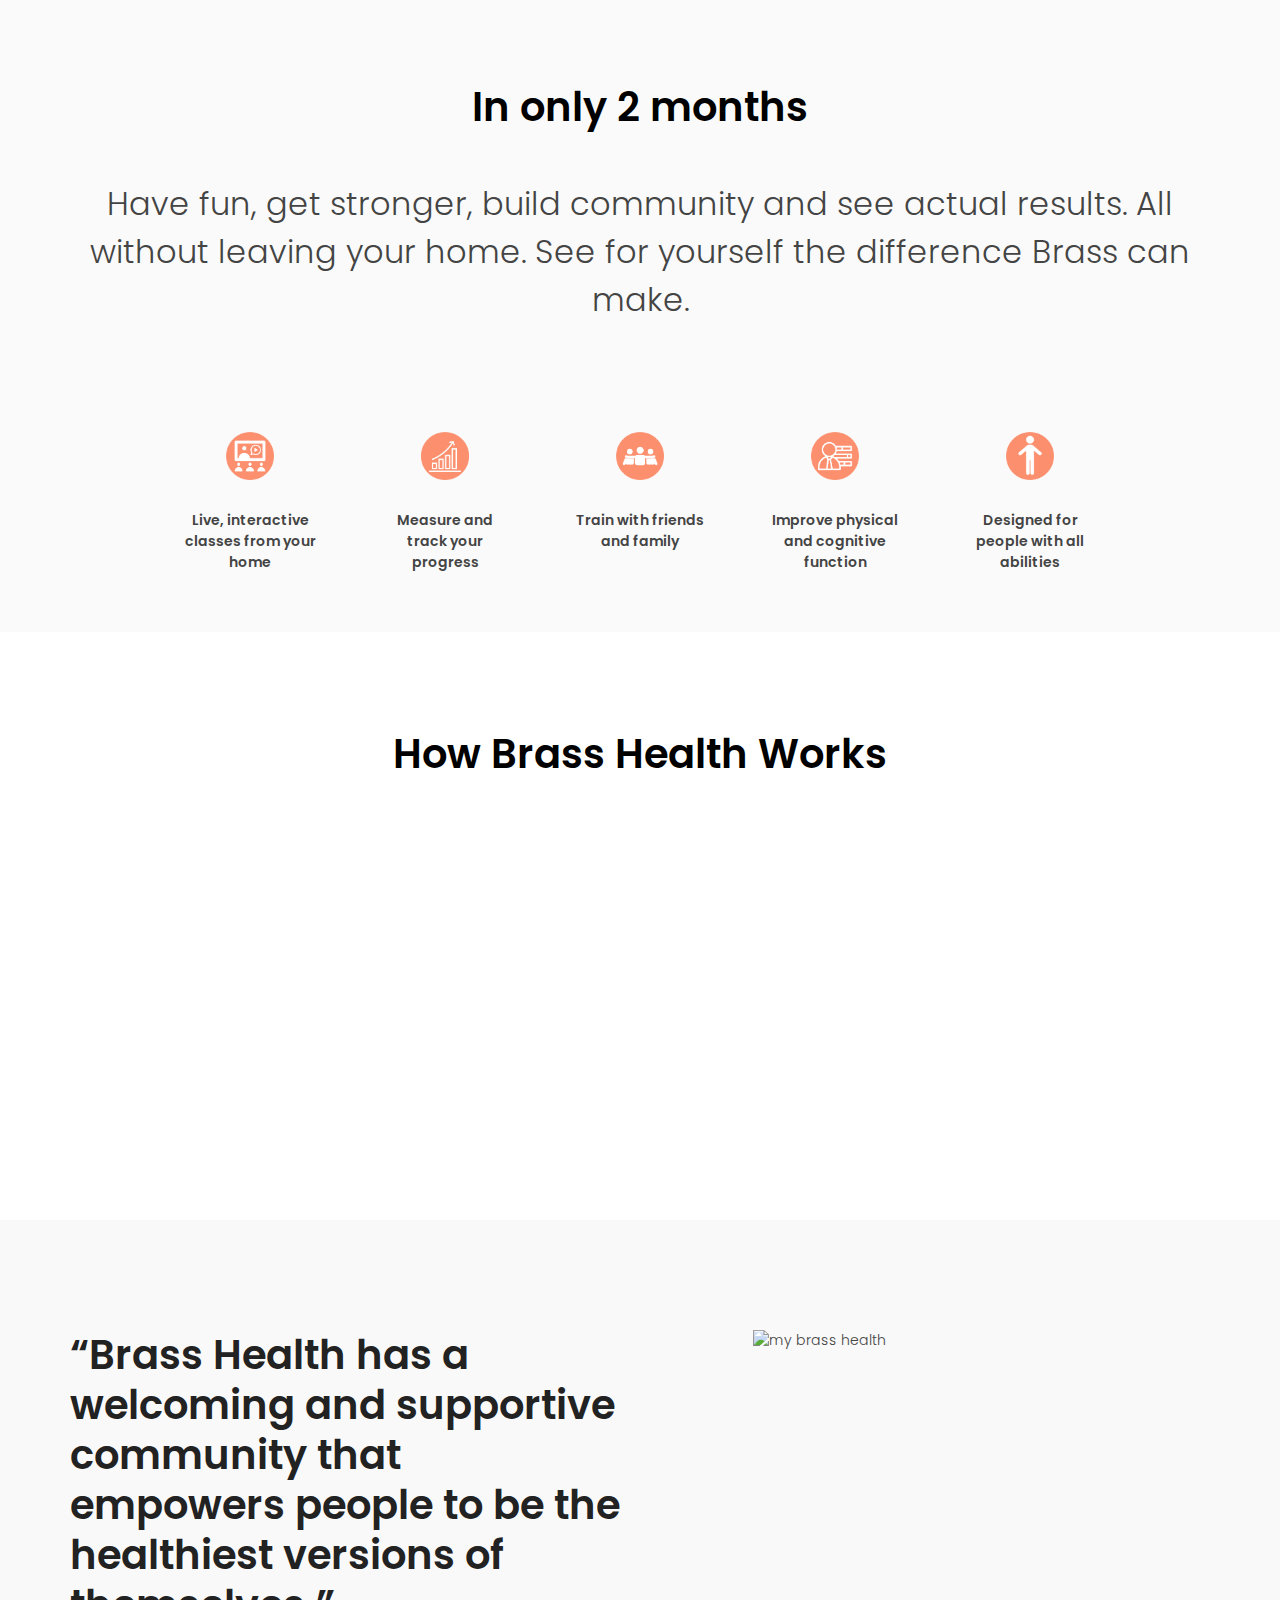
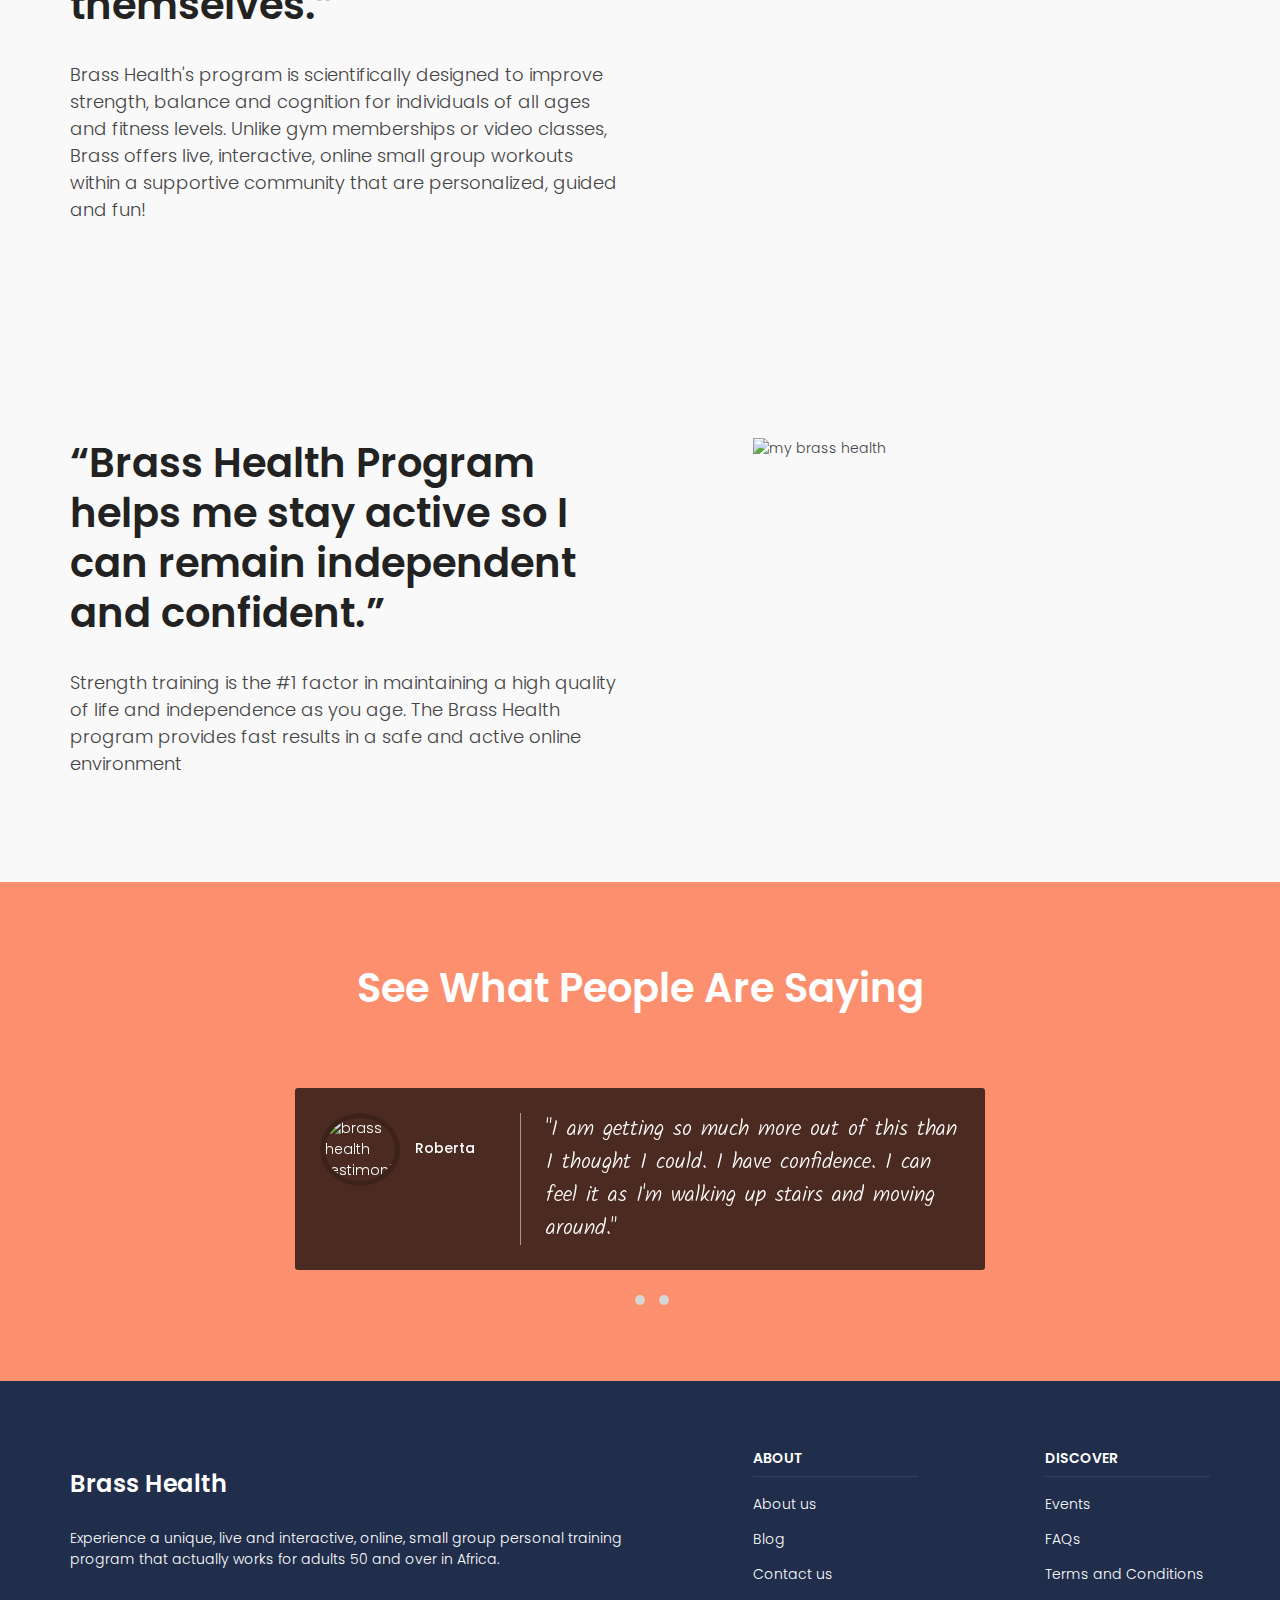
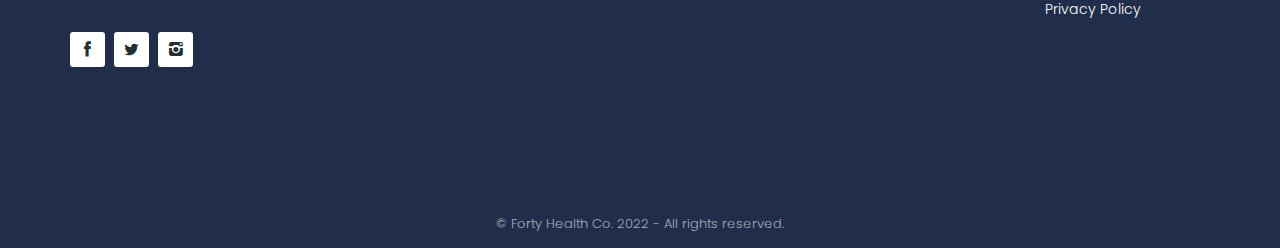
==== commit afdc007d: "updates" ====
--- a/index.html
+++ b/index.html
@@ -5,7 +5,7 @@
     <meta charset="utf-8">
     <meta http-equiv="X-UA-Compatible" content="IE=edge">
     <meta name="viewport" content="width=device-width, initial-scale=1">
-    <meta name="description" content="BrassHealth is the premier online, small group, program that focuses on strength training for seniors and people over 55 in Africa. Taught in small-group classes by live certified trainers">
+    <meta name="description" content="BrassHealth is the premier online, small group, program that focuses on strength training for seniors and people over 50 in Africa. Taught in small-group classes by live certified trainers">
     <meta name="author" content="FortyHealth">
     <title>Welcome to Brass Health</title>
 
@@ -80,8 +80,8 @@
                 <nav class="col-xs-9">
 					<ul id="access_top">
 						
-                        <li><a href="#"  class="hidden-xs">Gift Brass</a>
-						</li>
+                        <!-- <li><a href="#"  class="hidden-xs">Gift Brass</a>
+						</li> -->
                         
 						<li><a href="/trial"  class="hidden-xs">Free Class</a>
 						</li>
@@ -105,7 +105,7 @@
 
                             <li><a href="#">Events</a>
 							</li>
-                            <li><a href="" class="visible-xs">Gift Brass</a>
+                            <!-- <li><a href="" class="visible-xs">Gift Brass</a> -->
 							</li>
 							<li><a href="/trial" class="visible-xs">Free Class</a>
 							</li>
@@ -132,10 +132,10 @@
 					<h1>
                         Physio for 
                          <strong>Older</strong> 
-                     Adults
+                  African Adults
                     </h1>
 					<p>
-                        Brass Health is the premier online, live + interactive fitness program for people 50 and over
+                        Brass Health is the premier online, live + interactive fitness program for people 50 and over 
 					</p>
 				</div>
 			</div>
@@ -555,7 +555,7 @@
                         <br>
                         <p style="color: #fff">
                             Experience a unique, live and interactive, online, small group personal training program
-                             that actually works for adults 50 and over.
+                             that actually works for adults 50 and over in Africa.
                         </p>
                         
                     </p>
@@ -564,11 +564,11 @@
 
                     <div id="social">
                         <ul>
-                            <li><a href="#"><i class="icon-facebook"></i></a>
+                            <li><a href="https://www.facebook.com/teambrasshealth"><i class="icon-facebook"></i></a>
                             </li>
-                            <li><a href="#"><i class="icon-twitter"></i></a>
+                            <li><a href="https://twitter.com/teambrasshealth"><i class="icon-twitter"></i></a>
                             </li>
-                            <li><a href="#"><i class="icon-instagram"></i></a>
+                            <li><a href="https://www.instagram.com/brasshealth/"><i class="icon-instagram"></i></a>
                             </li>
                            
                         </ul> <br><br>
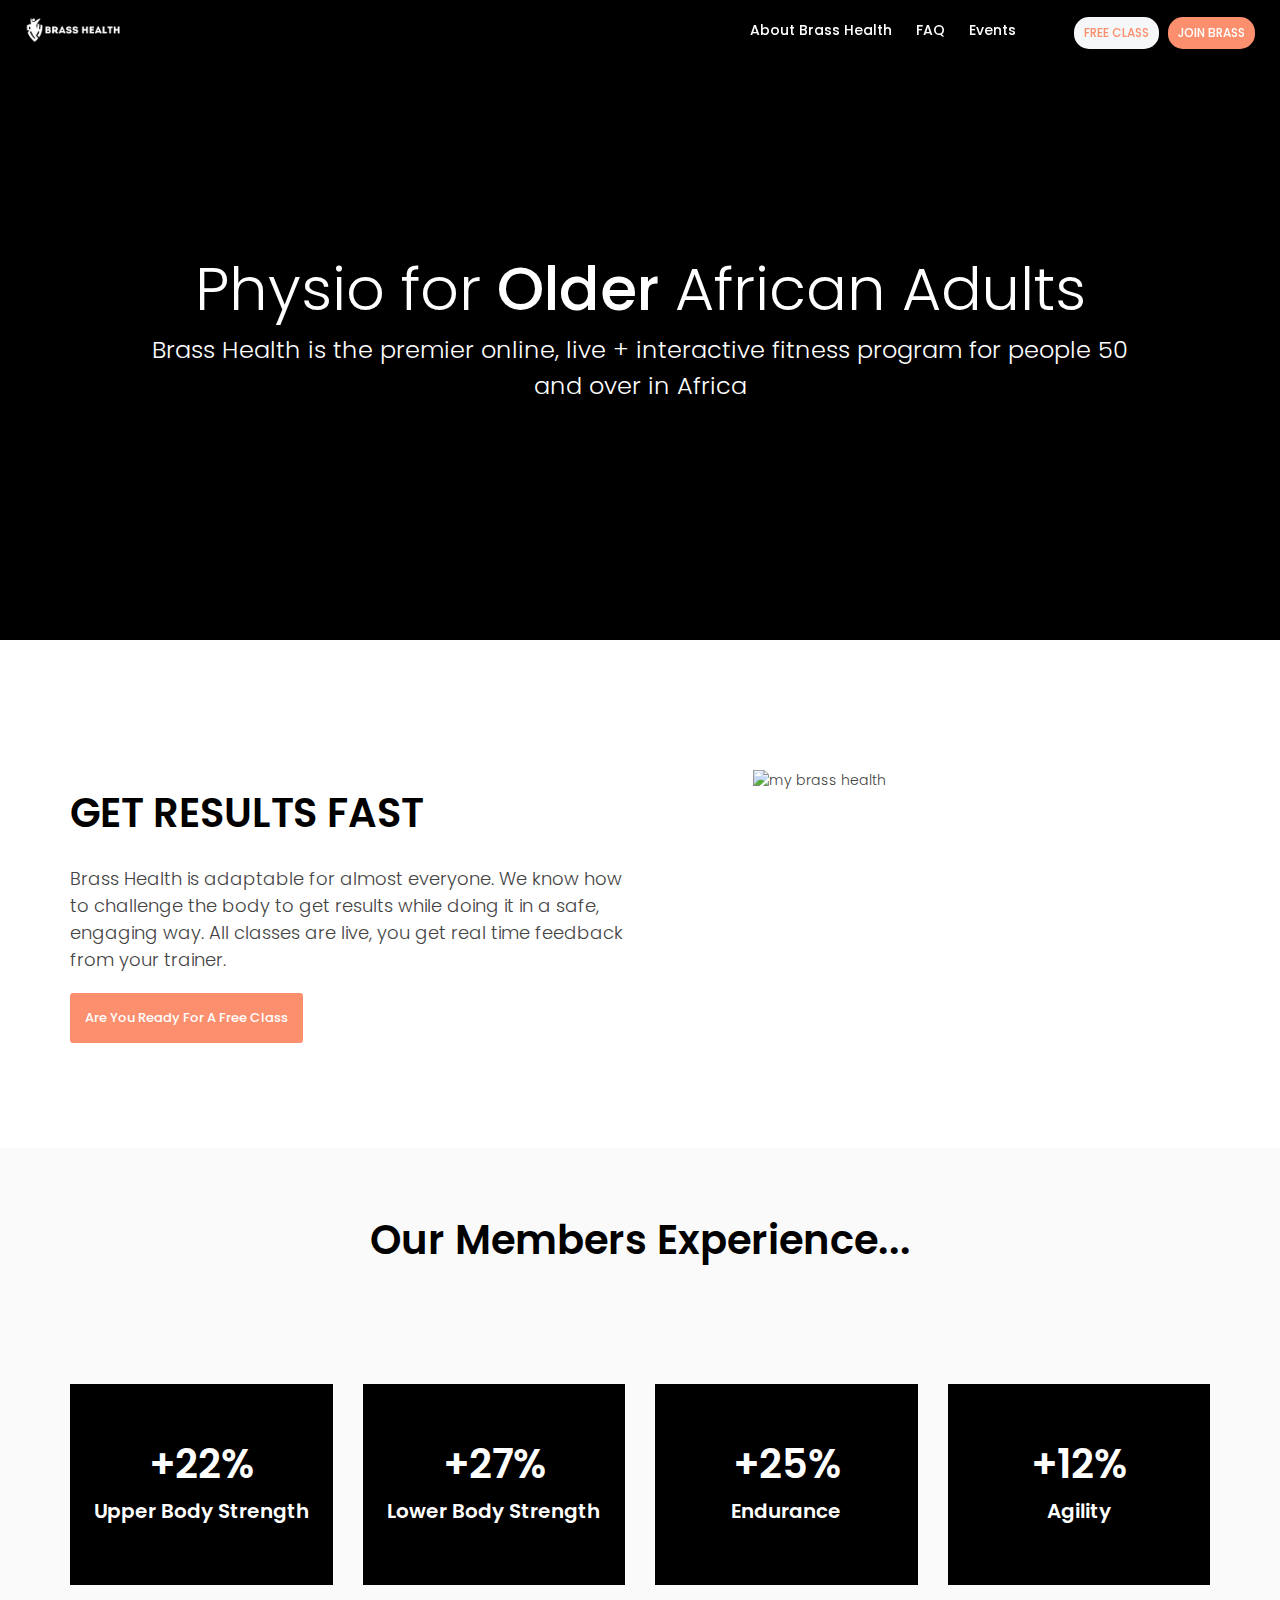
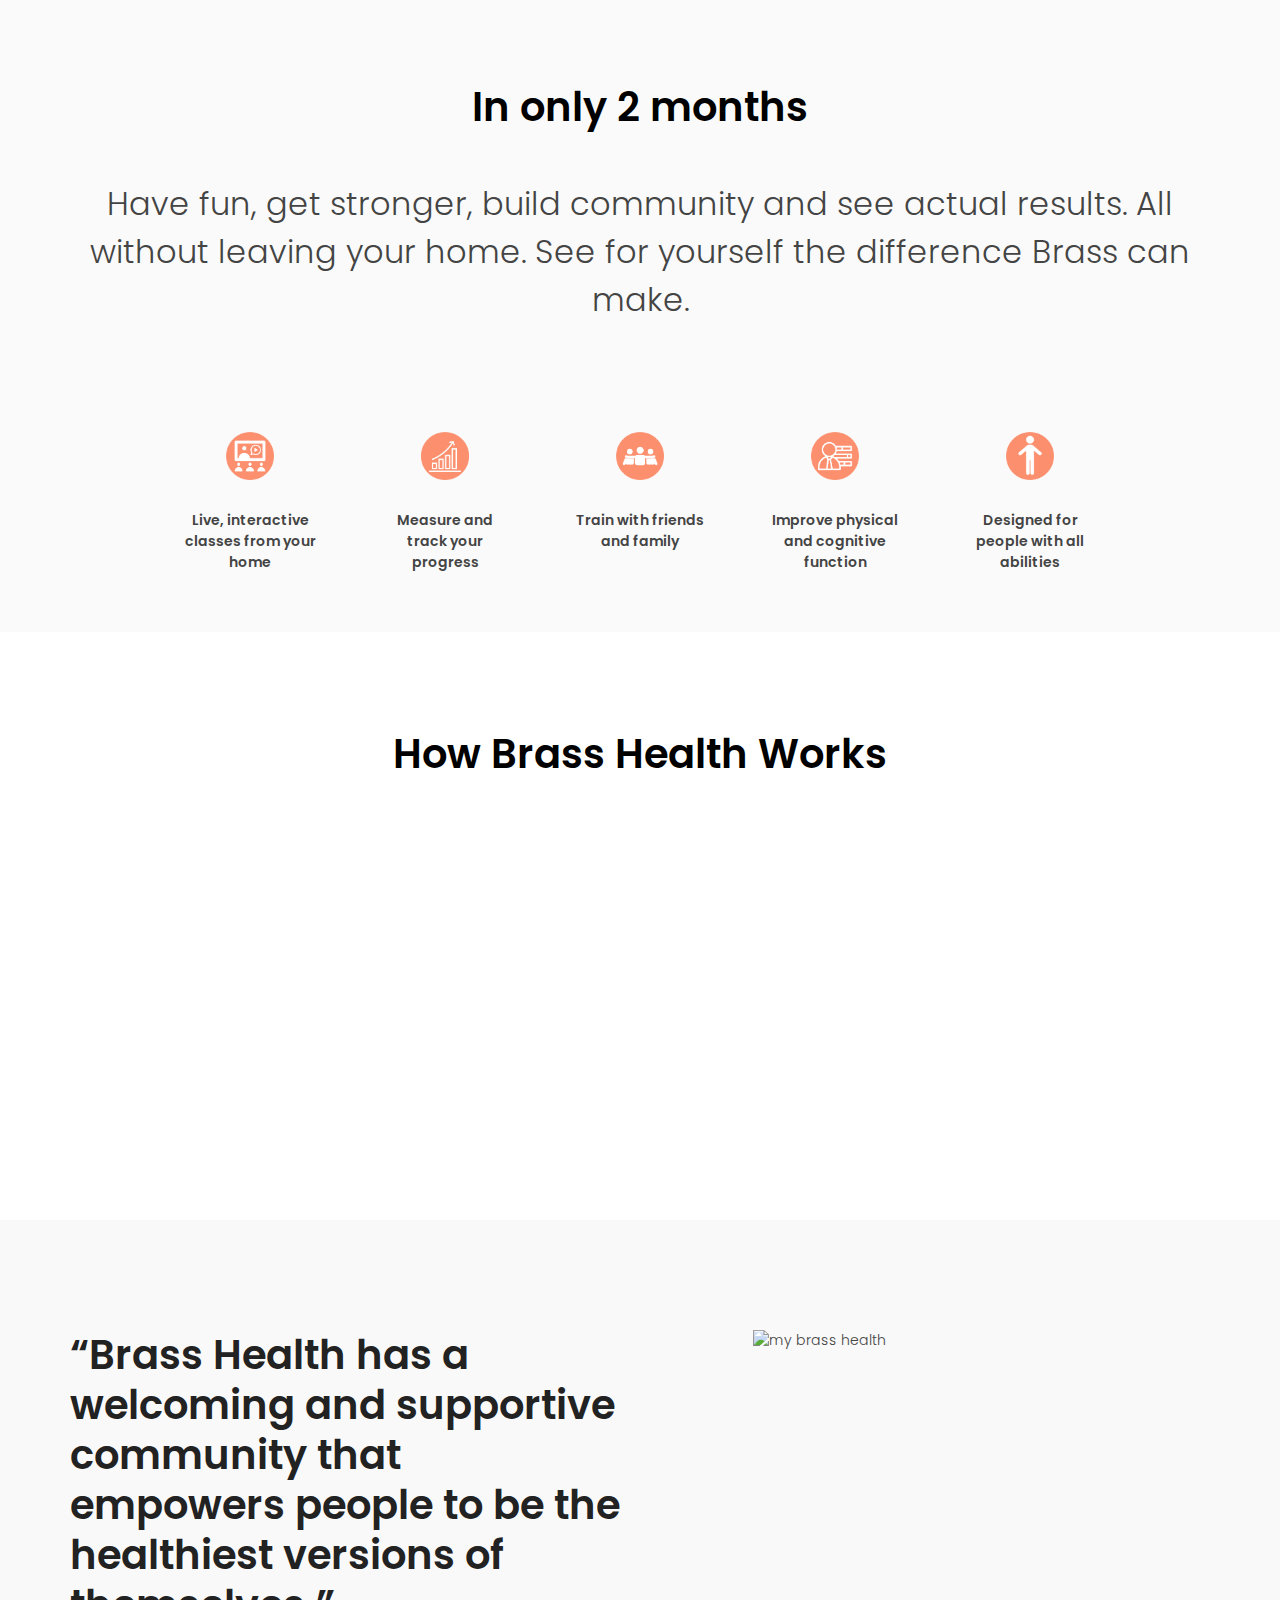
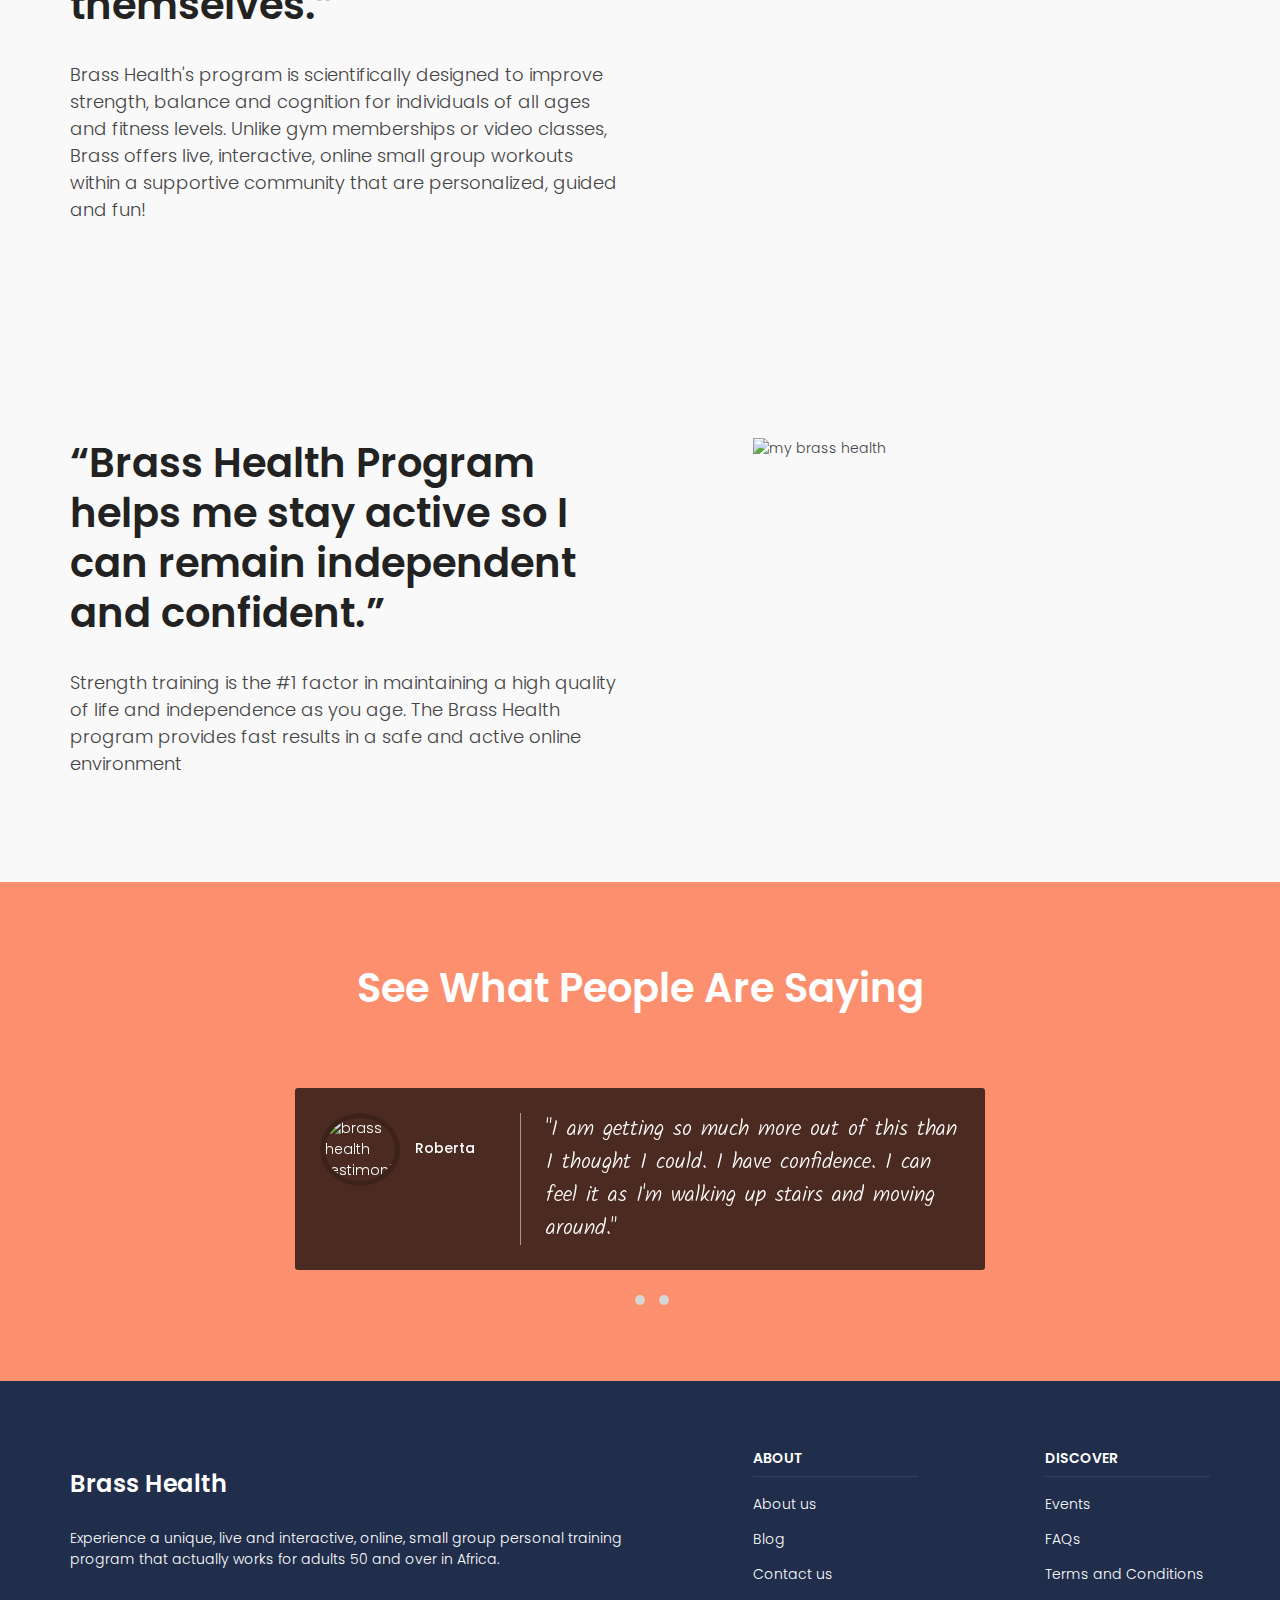
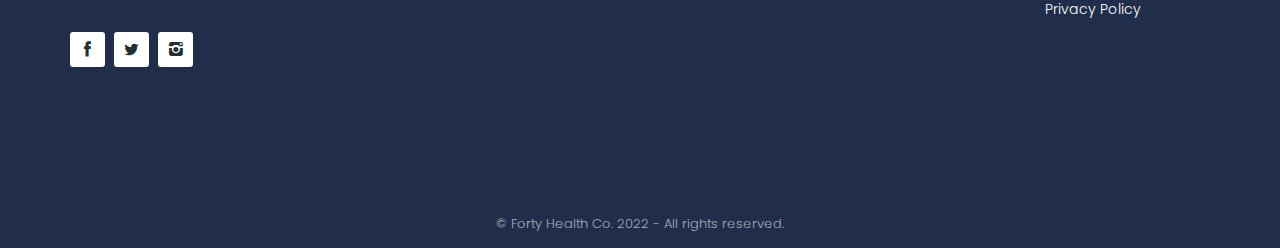
==== commit 5aa8c7b7: "updates" ====
--- a/index.html
+++ b/index.html
@@ -135,7 +135,7 @@
                   African Adults
                     </h1>
 					<p>
-                        Brass Health is the premier online, live + interactive fitness program for people 50 and over 
+                        Brass Health is the premier online, live + interactive fitness program for people 50 and over in Africa
 					</p>
 				</div>
 			</div>
